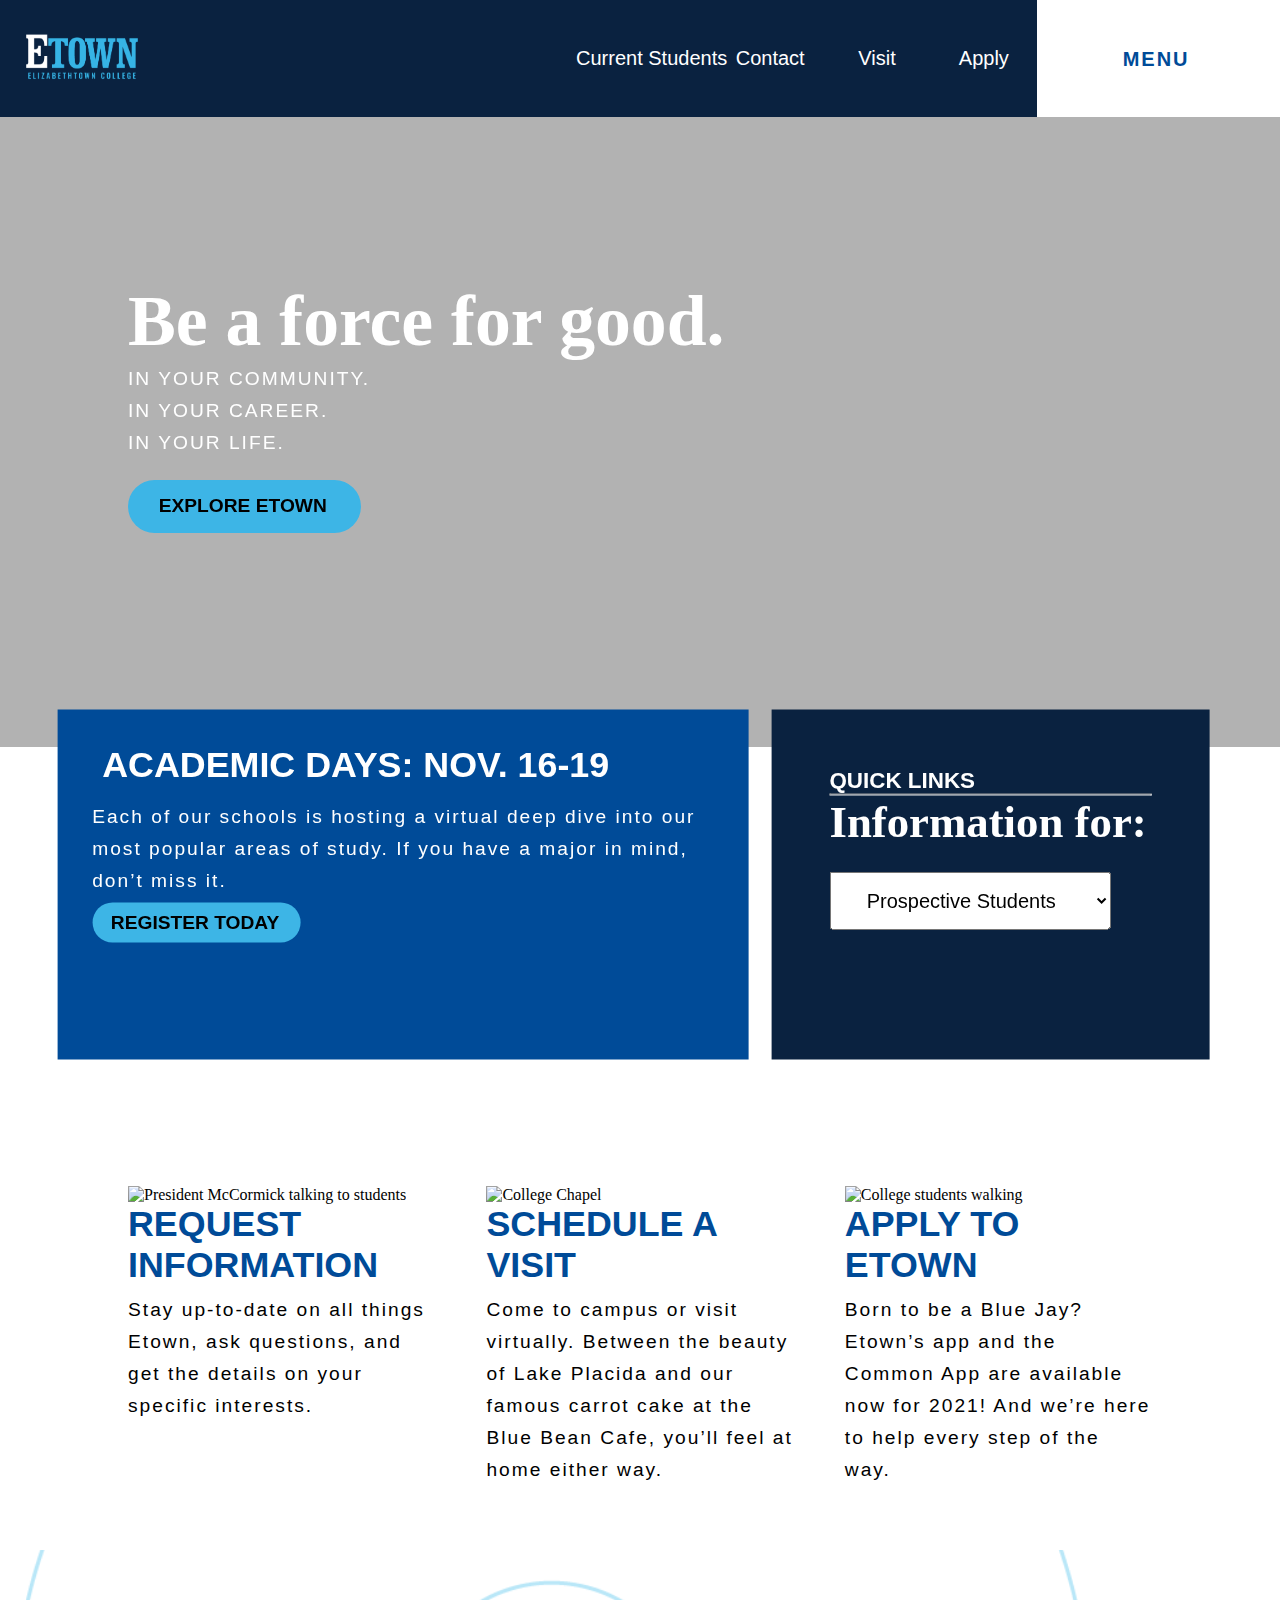
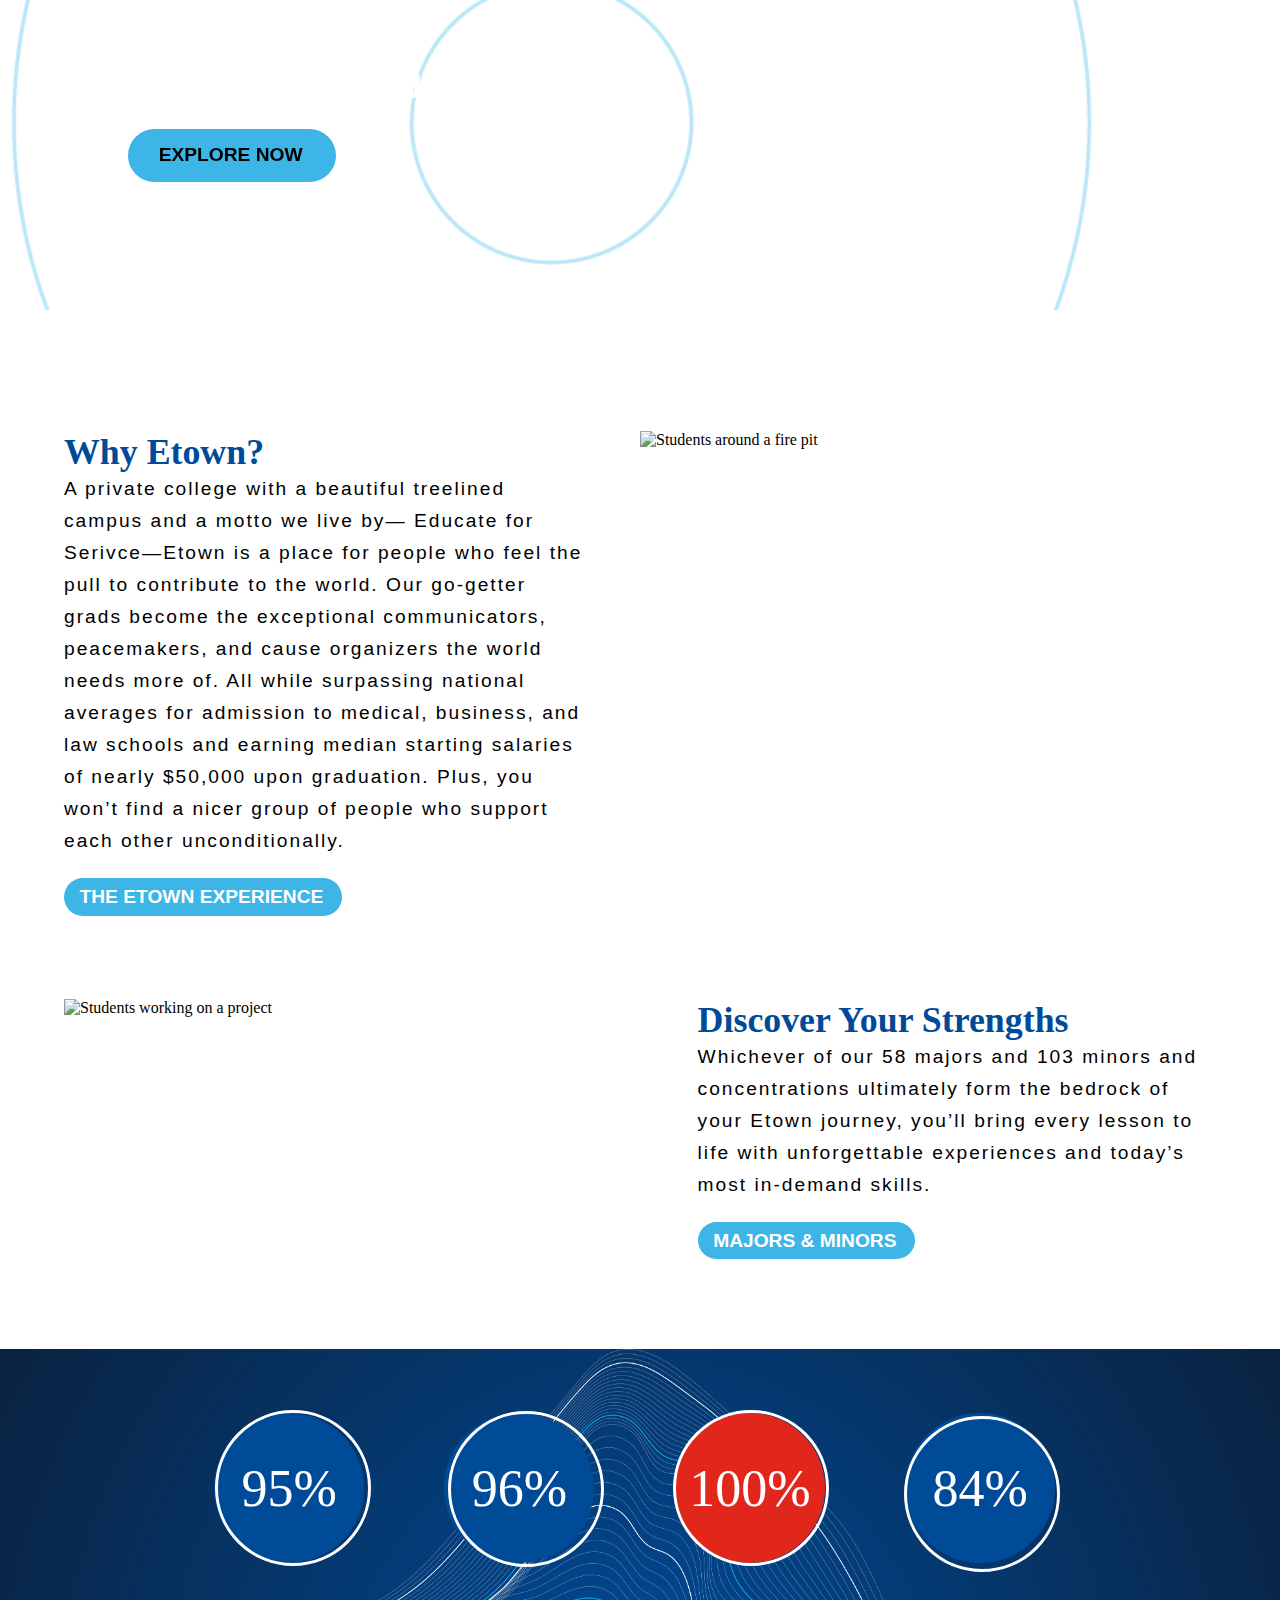
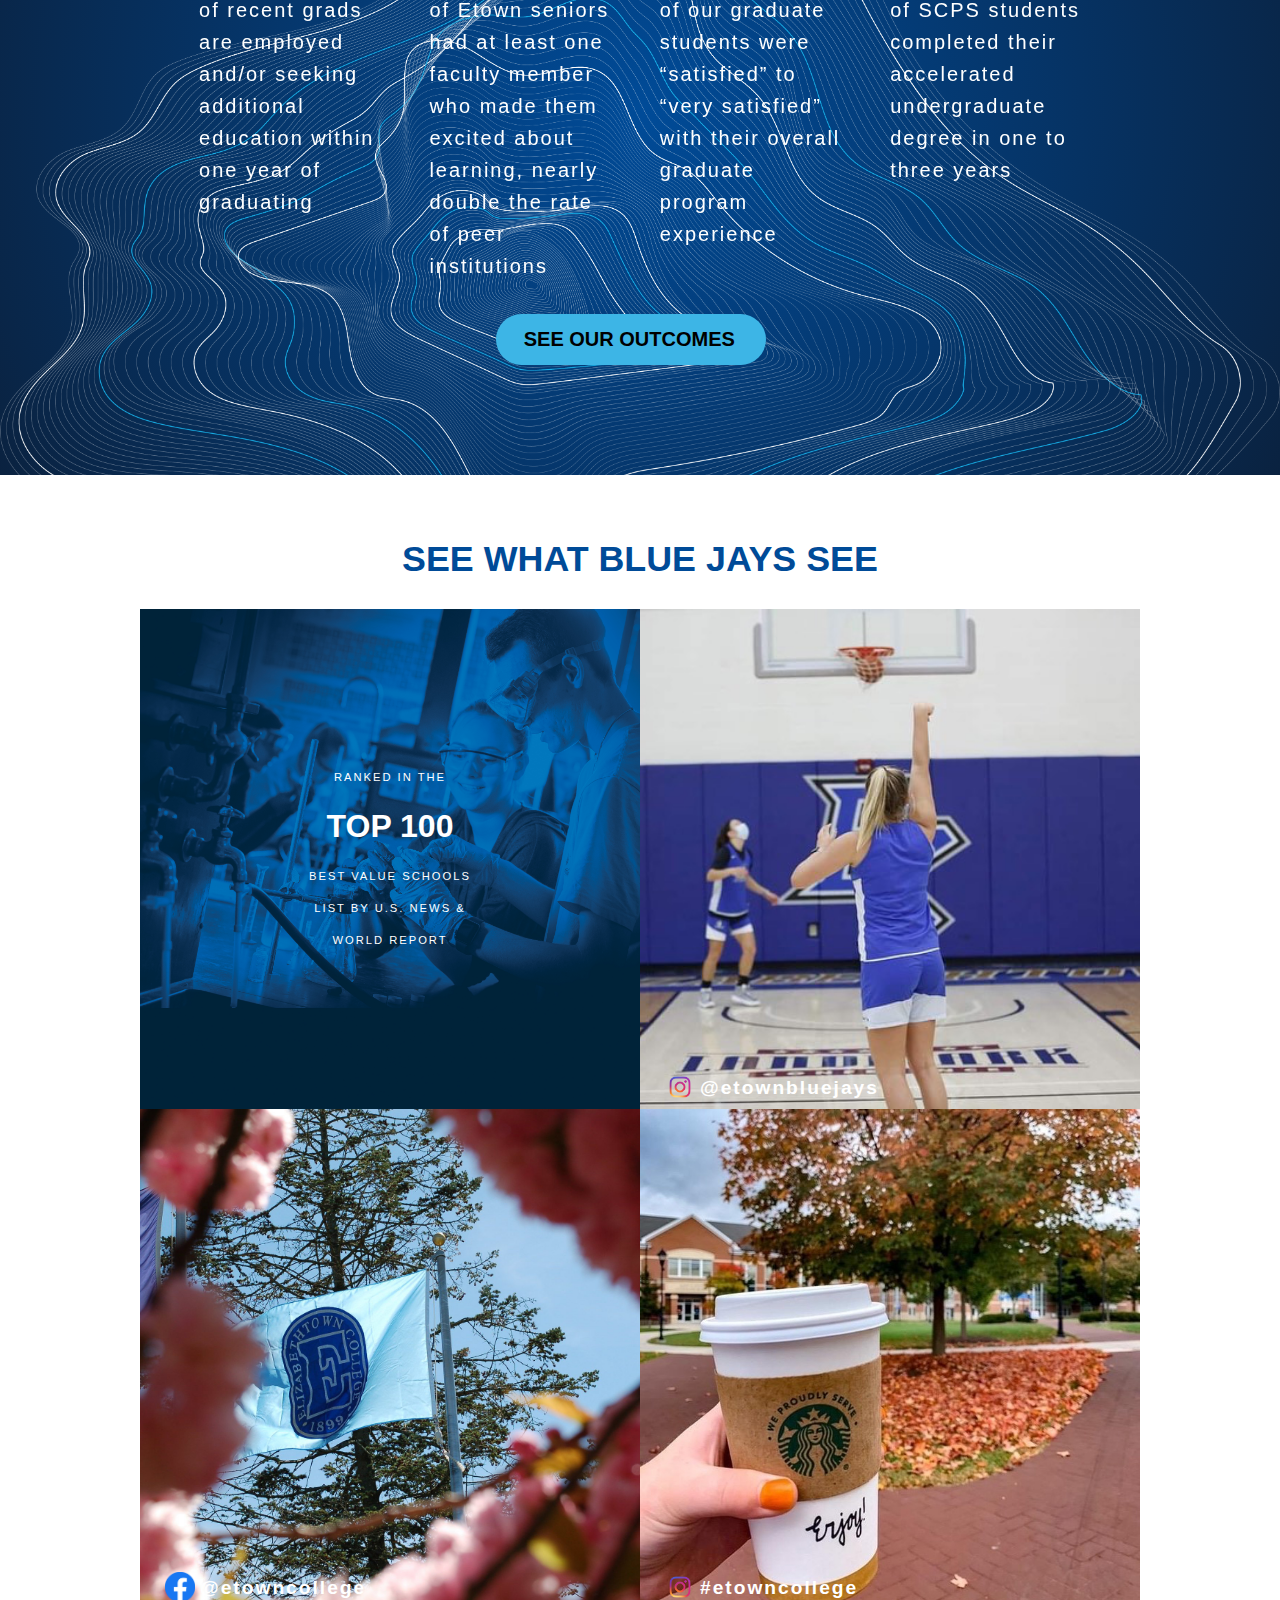
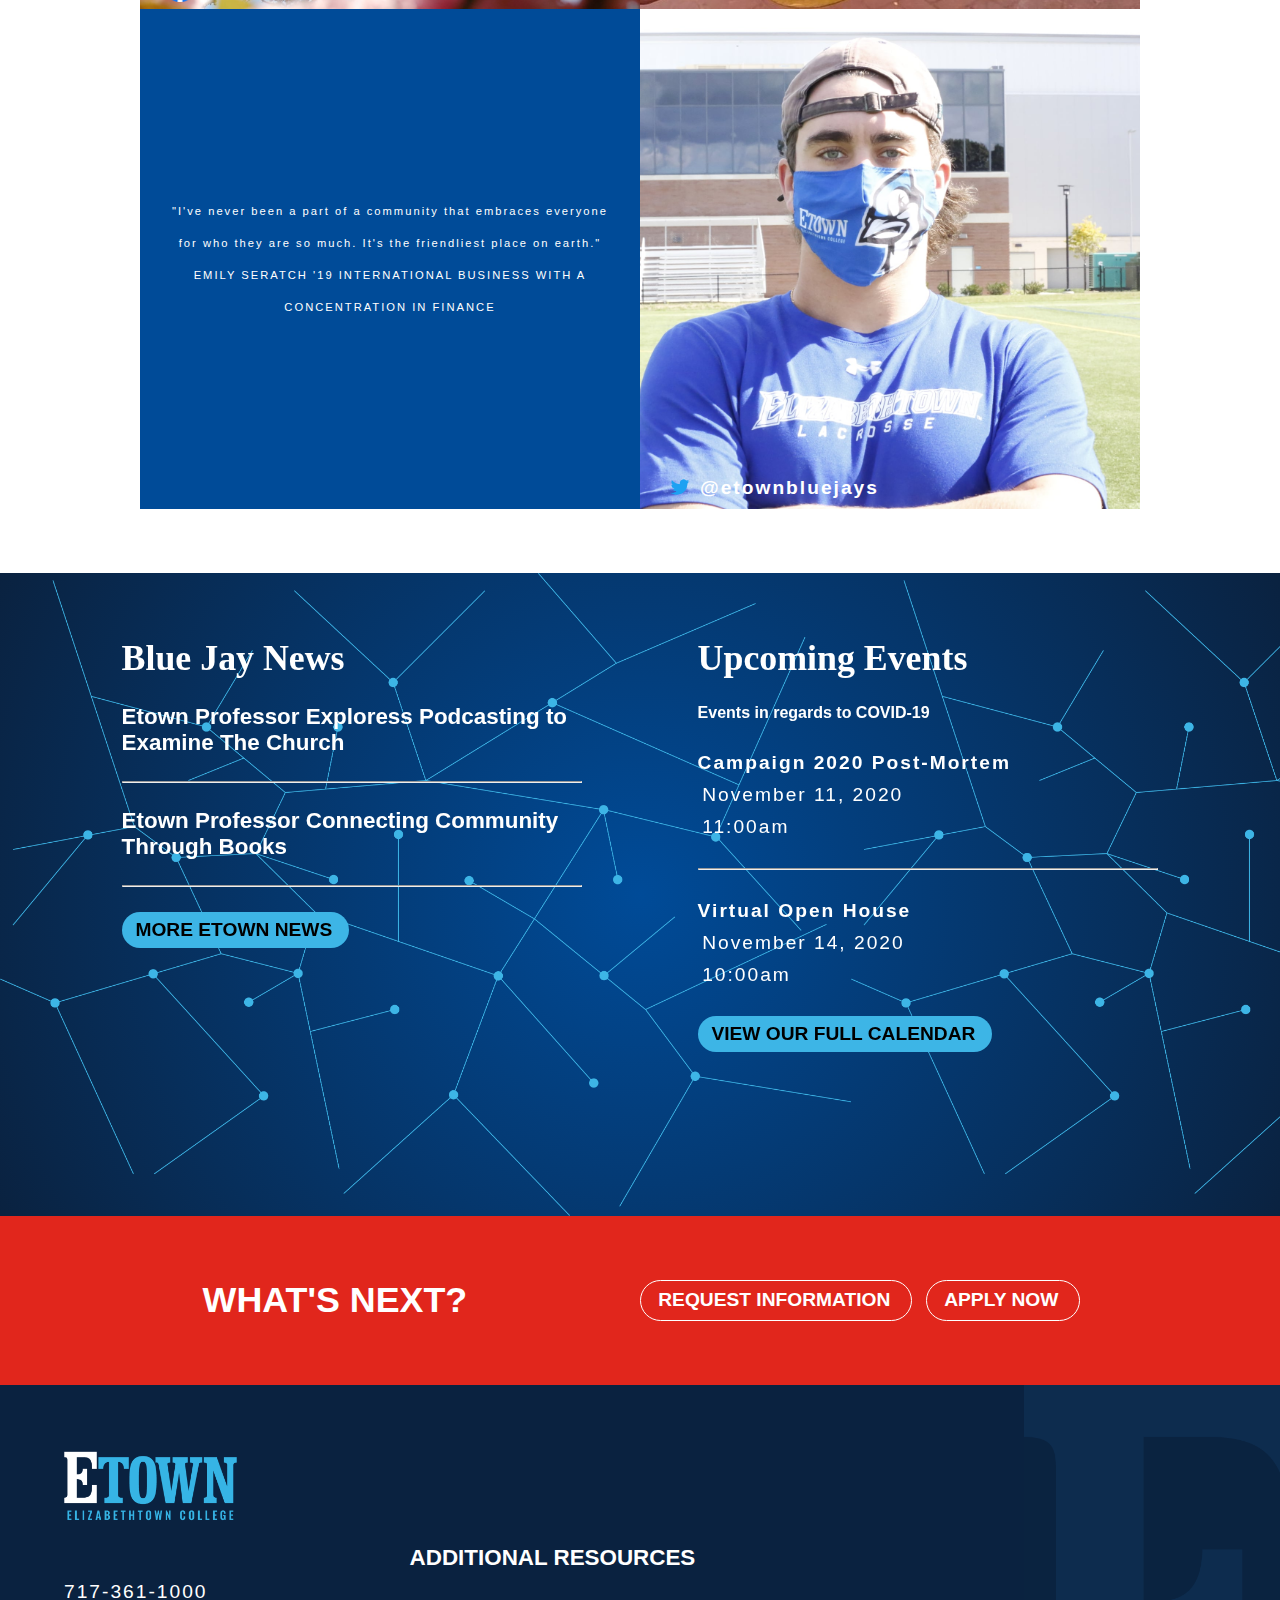
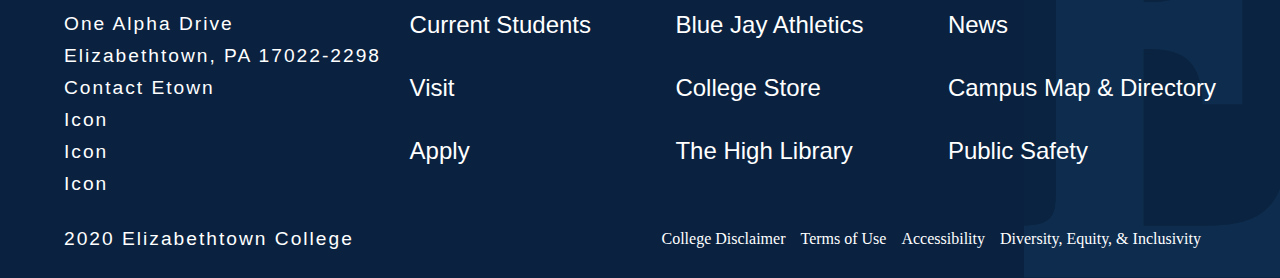
==== index.html @ 9d75d51a "Fully integrated Font-Awesome.Fixed social outcome" ====
<!DOCTYPE html>
<html lang="en">

<head>
  <meta charset="UTF-8">
  <meta name="viewport" content="width=device-width, initial-scale=1.0">
  <title>Document</title>
  <link rel="stylesheet" href="https://cdn.jsdelivr.net/npm/bulma@0.9.1/css/bulma.min.css">
  <link rel="stylesheet" href="https://use.typekit.net/uos4oem.css">
  <link rel="stylesheet" href="https://fonts.googleapis.com/icon?family=Material+Icons">
  <link rel="stylesheet" href="../Styles/styles.css">
  <script src="https://kit.fontawesome.com/054f84eb17.js" crossorigin="anonymous"></script>
</head>

<body>
  <!-- Accessibility Options -->
  <div class="accessibility-skips"><a href="#main-content">Skip To Content</a></div>
  <div class="accessibility-skips"><a href="#main-header">Skip To Navigation</a></div>
  <div class="accessibility-skips"><a href="#main-footer">Skip To Footer</a></div>

  <!-- Header Open -->
  <header id="main-header">
    <!-- Main navigation row -->
    <nav class="main-navigation">
      <!-- Logo -->
      <a href="#" class="main-navigation__home">
        <img src="../images/ETOWN_Footer_Logo.png" alt="Etown" class="logo">
      </a>
      <!-- Main Navigation Links -->
      <ul class="main-navigation__links">
        <li><a href="#">Current Students</a></li>
        <li><a href="#">Contact</a></li>
        <li><a href="#">Visit</a></li>
        <li><a href="#">Apply</a></li>
        <!-- Hamburger -->
        <div tabindex="0" class="hamburger">
          <p class="menu open">Menu<i class="fas fa-bars"></i></p>
          <p class="close-menu close">Close<i class="fas fa-times"></i></p>
        </div>
      </ul>
    </nav>
    <!-- Hidden Secondary Navigation -->
    <div class="secondary-navigation">
      <!-- Left Side Navigation [Information] -->
      <section class="secondary-navigation__information">
        <h5>Find Information for:</h5>
        <ul class="secondary-navigation__audiences">
          <li><a href="#">Prospective Students</a></li>
          <li><a href="#">Admitted Students</a></li>
          <li><a href="#">Transfer Students</a></li>
          <li><a href="#">Graduate Students</a></li>
          <li><a href="#">Adult Learners</a></li>
          <li><a href="#">International Students</a></li>
          <li><a href="#">Military Students</a></li>
          <li><a href="#">Parents</a></li>
          <li><a href="#">Faculty &amp; Staff</a></li>
          <li><a href="#">Alumni</a></li>
          <li><a href="#">Donors</a></li>
        </ul>
        <select name="find-information" id="find-information">
          <option value="https://www.google.com">Prospective Students</option>
          <option value="https://www.google.com">Admitted Students</option>
          <option value="https://www.google.com">Transfer Students</option>
          <option value="https://www.google.com">Graduate Students</option>
          <option value="https://www.google.com">Adult Learners</option>
          <option value="https://www.google.com">International Students</option>
          <option value="https://www.google.com">Military Students</option>
          <option value="https://www.google.com">Parents</option>
          <option value="https://www.google.com">Faculty &amp; Staff</option>
          <option value="https://www.google.com">Alumni</option>
          <option value="https://www.google.com">Donors</option>
        </select>
        <label for="site-search"></label>
        <input type="text" placeholder="Search" />
      </section>
      <!-- Right Side Navigation [Additional Links] -->
      <section class="secondary-navigation__links">
        <!-- Meet Etown -->
        <nav tabindex="0" class="secondary-navigation__sub-navs">
          <div class="sub-navs__header">
            <h6 class="sub-navs__title">Meet Etown<i class="fas fa-arrow-right"></i></h6>
            <div class="sub-navs__toggle"><i class="fas fa-plus"></i></div>
          </div>
          <div class="sub-navs__links">
            <ul>
              <li><a href="#">Educate for Service</a></li>
              <li><a href="#">History</a></li>
              <li><a href="#">Office of the President</a></li>
              <li><a href="#">Fast Facts</a></li>
              <li><a href="#">Traditions</a></li>
              <li><a href="#">Outcomes</a></li>
              <li><a href="#">Media Resources</a></li>
            </ul>
          </div>
        </nav>
        <!-- Admissions and Aid -->
        <nav tabindex="0" class="secondary-navigation__sub-navs">
          <div class="sub-navs__header">
            <h6 class="sub-navs__title">Admissions &amp; Aid<i class="fas fa-arrow-right"></i></h6>
            <div class="sub-navs__toggle"><i class="fas fa-plus"></i></div>
          </div>
          <div class="sub-navs__links">
            <ul>
              <li><a href="#">Apply to Etown</a></li>
              <li><a href="#">Visit Options</a></li>
              <li><a href="#">Request Information</a></li>
              <li><a href="#">Transfer to Etown</a></li>
              <li><a href="#">Important Dates &amp; Deadlines</a></li>
              <li><a href="#">Tuition &amp; Fees</a></li>
              <li><a href="#">Financial Aid &amp; Scholarships</a></li>
            </ul>
          </div>
        </nav>
        <!-- Academics -->
        <nav tabindex="0" class="secondary-navigation__sub-navs">
          <div class="sub-navs__header">
            <h6 class="sub-navs__title">Academics<i class="fas fa-arrow-right"></i></h6>
            <div class="sub-navs__toggle"><i class="fas fa-plus"></i></div>
          </div>
          <div class="sub-navs__links">
            <ul>
              <li><a href="#">Majors &amp; Minors</a></li>
              <li><a href="#">Beyond the Classroom</a></li>
              <li><a href="#">For Current Students</a></li>
              <li><a href="#">School of Continuing &amp; Professional Studies</a></li>
              <li><a href="#">Graduate Programs</a></li>
            </ul>
          </div>
        </nav>
        <!-- Life At Etown -->
        <nav tabindex="0" class="secondary-navigation__sub-navs">
          <div class="sub-navs__header">
            <h6 class="sub-navs__title">Life at Etown<i class="fas fa-arrow-right"></i>
            </h6>
            <div class="sub-navs__toggle"><i class="fas fa-plus"></i></div>
          </div>
          <div class="sub-navs__links">
            <ul>
              <li><a href="#">Athletics</a></li>
              <li><a href="#">First-year Jays</a></li>
              <li><a href="#">Campus Life</a></li>
              <li><a href="#">Dining</a></li>
              <li><a href="#">Residence Life</a></li>
              <li><a href="#">Wellness &amp; Safety</a></li>
              <li><a href="#">Diversity, Equity, &amp; Inclusivity</a></li>
              <li><a href="#">Sustainability</a></li>
            </ul>
          </div>
        </nav>
        <!-- Additional Resources -->
        <div class="secondary-navigation__resources">
          <h6>Additional Resources</h6>
          <ul>
            <li>
              <a href="#">News</a>
            </li>
            <li>
              <a href="#">Blue Jay Athletics</a>
            </li>
            <li>
              <a href="#">College Store</a>
            </li>
            <li>
              <a href="#">Campus Map &amp; Directory</a>
            </li>
            <li>
              <a href="#">The High Library</a>
            </li>
            <li>
              <a href="#">Bowers Center</a>
            </li>
          </ul>
        </div>
      </section>
    </div>
  </header>


  <main id="main-content">
    <!-- Main Video Hero -->
    <div class="hero-video__wrapper">
      <!-- Video -->
      <video poster="https://www.etown.edu/images/blue-jay-frame.jpg" playsinline="playsinline" preload="auto"
        autoplay="autoplay" loop="loop" muted="muted">
        <source src="https://www.etown.edu/videos/home/Elizabethtown%20Homepage%20Video_1_1.mp4" type="video/mp4">
      </video>
      <!-- Text Wrapper -->
      <div class="hero-video__text-wrapper">
        <!-- Text -->
        <div class="hero-video__text">
          <h1>Be a force for good.</h1>
          <p class="uppercase">in your community. <br />in your career. <br /> in your life.</p>
        </div>
        <!-- Button -->
        <div class="hero-video__buttons">
          <a href="#" class="light-blue__button">Explore Etown<i class="fas fa-arrow-right"></i></a>
        </div>
      </div>
    </div>

    <!-- quick links -->
    <div class="quick-links__wrapper">
      <!-- Offset Sections -->
      <div class="offset-items__wrapper">

        <!-- Upcoming Event -->
        <div class="offset-events__wrapper blue-background">
          <div class="offset-events__heading">
            <i class="far fa-calendar academic-days-calendar"></i>
            <h2 class="uppercase">academic days: nov. 16-19</h2>
          </div>
          <p>Each of our schools is hosting a
            virtual deep dive into our most
            popular areas of study. If you have
            a major in mind, don’t miss it.</p>
          <div class="offset-events__buttons">
            <a href="#" class="light-blue__button">Register Today<i class="fas fa-arrow-right"></i></a>
          </div>
        </div>
        <!-- Audience Input -->
        <div class="offset-audience__wrapper dark-background">
          <h6 class="uppercase">quick links</h6>
          <hr class="white-line" />
          <label for="audience">Information for:</label>
          <select name="audience" id="audience">
            <option value="prospective"> Prospective Students</option>
            <option value="transfer">Transfer Students</option>
            <option value="graduate">Graduate Students</option>
            <option value="adult">Adult Learners</option>
            <option value="international">International Students</option>
            <option value="military">Military Students</option>
          </select>
        </div>
      </div>

      <!-- Audience Items -->
      <div class="audience-items__wrapper">
        <!-- Prospectives -->
        <div class="audience-items__subset " data-audience="prospective">
          <!-- Item -->
          <div class="audience-items__item">
            <img src="./images/homepage-info.jpg" alt="President McCormick talking to students">
            <h4>
              <a href="#" class="callout">Request Information<i class="fas fa-arrow-right"></i></a>
            </h4>
            <p>Stay up-to-date on all things
              Etown, ask questions, and get
              the details on your specific
              interests.
            </p>
          </div>
          <!-- Item -->
          <div class="audience-items__item">
            <img src="./images/homepage-visit.jpg" alt="College Chapel">
            <h4>
              <a href="#" class="callout">Schedule A Visit<i class="fas fa-arrow-right"></i></a>
            </h4>
            <p>Come to campus or visit
              virtually. Between the beauty
              of Lake Placida and our
              famous carrot cake at the
              Blue Bean Cafe, you’ll feel at
              home either way.</p>
          </div>
          <!-- Item -->
          <div class="audience-items__item">
            <img src="./images/homepage-apply.jpg" alt="College students walking">
            <h4>
              <a href="#" class="callout">Apply To Etown<i class="fas fa-arrow-right"></i></a>
            </h4>
            <p>Born to be a Blue Jay? Etown’s
              app and the Common App are
              available now for 2021! And we’re
              here to help every step of the way.</p>
          </div>
        </div>
        <!-- Transfer -->
        <div class="audience-items__subset hidden" data-audience="transfer">
          <!-- Item -->
          <div class="audience-items__item">
            <img src="https://www.etown.edu/images/fall_2020/Fall_Virtual.jpg" alt="image">
            <h4>
              <a href="#" class="callout">Transfer<i class="fas fa-arrow-right"></i></a>
            </h4>
            <p>Stay up-to-date on all things
              Etown, ask questions, and get
              the details on your specific
              interests.
            </p>
          </div>
          <!-- Item -->
          <div class="audience-items__item">
            <img src="https://www.etown.edu/images/fall_2020/Fall_Virtual.jpg" alt="image">
            <h4>
              <a href="#" class="callout">Schedule A Visit<i class="fas fa-arrow-right"></i></a>
            </h4>
            <p>Come to campus or visit
              virtually. Between the beauty
              of Lake Placida and our
              famous carrot cake at the
              Blue Bean Cafe, you’ll feel at
              home either way.</p>
          </div>
          <!-- Item -->
          <div class="audience-items__item">
            <img src="https://www.etown.edu/images/fall_2020/Fall_Virtual.jpg" alt="image">
            <h4>
              <a href="#" class="callout">Apply To Etown<i class="fas fa-arrow-right"></i></a>
            </h4>
            <p>Born to be a Blue Jay? Etown’s
              app and the Common App are
              available now for 2021! And we’re
              here to help every step of the way.</p>
          </div>
        </div>
        <!-- Graduate -->
        <div class="audience-items__subset hidden" data-audience="graduate">
          <!-- Item -->
          <div class="audience-items__item">
            <img src="https://www.etown.edu/images/fall_2020/Fall_Virtual.jpg" alt="image">
            <h4>
              <a href="#" class="callout">Graduate<i class="fas fa-arrow-right"></i></a>
            </h4>
            <p>Stay up-to-date on all things
              Etown, ask questions, and get
              the details on your specific
              interests.
            </p>
          </div>
          <!-- Item -->
          <div class="audience-items__item">
            <img src="https://www.etown.edu/images/fall_2020/Fall_Virtual.jpg" alt="image">
            <h4>
              <a href="#" class="callout">Schedule A Visit<i class="fas fa-arrow-right"></i></a>
            </h4>
            <p>Come to campus or visit
              virtually. Between the beauty
              of Lake Placida and our
              famous carrot cake at the
              Blue Bean Cafe, you’ll feel at
              home either way.</p>
          </div>
          <!-- Item -->
          <div class="audience-items__item">
            <img src="https://www.etown.edu/images/fall_2020/Fall_Virtual.jpg" alt="image">
            <h4>
              <a href="#" class="callout">Apply To Etown<i class="fas fa-arrow-right"></i></a>
            </h4>
            <p>Born to be a Blue Jay? Etown’s
              app and the Common App are
              available now for 2021! And we’re
              here to help every step of the way.</p>
          </div>
        </div>
        <!-- Adult -->
        <div class="audience-items__subset hidden" data-audience="adult">
          <!-- Item -->
          <div class="audience-items__item">
            <img src="https://www.etown.edu/images/fall_2020/Fall_Virtual.jpg" alt="image">
            <h4>
              <a href="#" class="callout">Adult<i class="fas fa-arrow-right"></i></a>
            </h4>
            <p>Stay up-to-date on all things
              Etown, ask questions, and get
              the details on your specific
              interests.
            </p>
          </div>
          <!-- Item -->
          <div class="audience-items__item">
            <img src="https://www.etown.edu/images/fall_2020/Fall_Virtual.jpg" alt="image">
            <h4>
              <a href="#" class="callout">Schedule A Visit<i class="fas fa-arrow-right"></i></a>
            </h4>
            <p>Come to campus or visit
              virtually. Between the beauty
              of Lake Placida and our
              famous carrot cake at the
              Blue Bean Cafe, you’ll feel at
              home either way.</p>
          </div>
          <!-- Item -->
          <div class="audience-items__item">
            <img src="https://www.etown.edu/images/fall_2020/Fall_Virtual.jpg" alt="image">
            <h4>
              <a href="#" class="callout">Apply To Etown<i class="fas fa-arrow-right"></i></a>
            </h4>
            <p>Born to be a Blue Jay? Etown’s
              app and the Common App are
              available now for 2021! And we’re
              here to help every step of the way.</p>
          </div>
        </div>
        <!-- International -->
        <div class="audience-items__subset hidden" data-audience="international">
          <!-- Item -->
          <div class="audience-items__item">
            <img src="https://www.etown.edu/images/fall_2020/Fall_Virtual.jpg" alt="image">
            <h4>
              <a href="#" class="callout">International<i class="fas fa-arrow-right"></i></a>
            </h4>
            <p>Stay up-to-date on all things
              Etown, ask questions, and get
              the details on your specific
              interests.
            </p>
          </div>
          <!-- Item -->
          <div class="audience-items__item">
            <img src="https://www.etown.edu/images/fall_2020/Fall_Virtual.jpg" alt="image">
            <h4>
              <a href="#" class="callout">Schedule A Visit<i class="fas fa-arrow-right"></i></a>
            </h4>
            <p>Come to campus or visit
              virtually. Between the beauty
              of Lake Placida and our
              famous carrot cake at the
              Blue Bean Cafe, you’ll feel at
              home either way.</p>
          </div>
          <!-- Item -->
          <div class="audience-items__item">
            <img src="https://www.etown.edu/images/fall_2020/Fall_Virtual.jpg" alt="image">
            <h4>
              <a href="#" class="callout">Apply To Etown<i class="fas fa-arrow-right"></i></a>
            </h4>
            <p>Born to be a Blue Jay? Etown’s
              app and the Common App are
              available now for 2021! And we’re
              here to help every step of the way.</p>
          </div>
        </div>
        <!-- Military -->
        <div class="audience-items__subset hidden" data-audience="military">
          <!-- Item -->
          <div class="audience-items__item">
            <img src="https://www.etown.edu/images/fall_2020/Fall_Virtual.jpg" alt="image">
            <h4>
              <a href="#" class="callout">Military<i class="fas fa-arrow-right"></i></a>
            </h4>
            <p>Stay up-to-date on all things
              Etown, ask questions, and get
              the details on your specific
              interests.
            </p>
          </div>
          <!-- Item -->
          <div class="audience-items__item">
            <img src="https://www.etown.edu/images/fall_2020/Fall_Virtual.jpg" alt="image">
            <h4>
              <a href="#" class="callout">Schedule A Visit<i class="fas fa-arrow-right"></i></a>
            </h4>
            <p>Come to campus or visit
              virtually. Between the beauty
              of Lake Placida and our
              famous carrot cake at the
              Blue Bean Cafe, you’ll feel at
              home either way.</p>
          </div>
          <!-- Item -->
          <div class="audience-items__item">
            <img src="https://www.etown.edu/images/fall_2020/Fall_Virtual.jpg" alt="image">
            <h4>
              <a href="#" class="callout">Apply To Etown<i class="fas fa-arrow-right"></i></a>
            </h4>
            <p>Born to be a Blue Jay? Etown’s
              app and the Common App are
              available now for 2021! And we’re
              here to help every step of the way.</p>
          </div>
        </div>

      </div>
    </div>

    <!-- Tour Video -->
    <div class="tour-video__wrapper">
      <video poster="https://www.etown.edu/images/blue-jay-frame.jpg" playsinline="playsinline" preload="auto"
        autoplay="autoplay" loop="loop" muted="muted">
        <source src="../Homepage Prototypes/Videos/20EBTC0132_Website_DroneVideo_CES_20201122.mp4" type="video/mp4">
      </video>
      <div class="tour-video__text-wrapper">
        <h2 class="uppercase">Take the virtual tour</h2>
        <!-- Button -->
        <div class="tour-video__buttons">
          <a href="#" class="light-blue__button">Explore Now<i class="fas fa-arrow-right"></i></a>
        </div>
      </div>
    </div>

    <!-- Why Etown -->
    <div class="why-etown__wrapper white-background">
      <!-- Item -->
      <div class="audience-items__item reverse">
        <img src="./images/homepage-whyetown.jpg" alt="Students around a fire pit">
        <div class="audience-items__text">
          <h3 class="blue-text">Why Etown?</h3>
          <p>A private college with a beautiful treelined campus and a motto we live by—
            Educate for Serivce—Etown is a place
            for people who feel the pull to
            contribute to the world. Our go-getter
            grads become the exceptional
            communicators, peacemakers, and
            cause organizers the world needs more
            of. All while surpassing national
            averages for admission to medical,
            business, and law schools and earning
            median starting salaries of nearly
            $50,000 upon graduation. Plus, you
            won’t find a nicer group of people who
            support each other unconditionally.
          </p>
          <div class="why-etown__buttons">
            <a href="#" class="light-blue__button white-text">The etown experience<i class="fas fa-arrow-right"></i></a>
          </div>
        </div>
      </div>
      <!-- Item -->
      <div class="audience-items__item">
        <img src="./images/homepage-programs.jpg" alt="Students working on a project">
        <div class="audience-items__text">
          <h3 class="blue-text">Discover Your Strengths
          </h3>
          <p>Whichever of our 58 majors and 103
            minors and concentrations ultimately
            form the bedrock of your Etown
            journey, you’ll bring every lesson to life
            with unforgettable experiences and
            today’s most in-demand skills.
          </p>
          <div class="why-etown__buttons">
            <a href="#" class="light-blue__button white-text">Majors &amp; Minors<i class="fas fa-arrow-right"></i></a>
          </div>
        </div>
      </div>
    </div>
    </div>

    <!-- Outcomes -->
    <div class="outcomes__wrapper gradient-background">
      <div class="outcomes-items__wrapper">
        <div class="outcomes__item">
          <div class="outcomes__circle blue-circle circle-one">
            95%
          </div>
          <div class="outcomes__text">
            <p>
              of recent grads are
              employed and/or
              seeking additional
              education within one
              year of graduating </p>
          </div>
        </div>
        <div class="outcomes__item hidden">
          <div class="outcomes__circle blue-circle circle-two">
            96%
          </div>
          <div class="outcomes__text">
            <p>
              of Etown seniors had
              at least one faculty
              member who made
              them excited about
              learning, nearly
              double the rate of
              peer institutions
            </p>
          </div>
        </div>
        <div class="outcomes__item hidden">
          <div class="outcomes__circle red-circle circle-three">
            100%
          </div>
          <div class="outcomes__text">
            <p>
              of our graduate
              students were
              “satisfied” to “very
              satisfied” with their
              overall graduate
              program experience </p>
          </div>
        </div>
        <div class="outcomes__item hidden">
          <div class="outcomes__circle blue-circle circle-four">
            84%
          </div>
          <div class="outcomes__text">
            <p>
              of SCPS students
              completed their
              accelerated
              undergraduate
              degree in one to
              three years
            </p>
          </div>
        </div>
      </div>
      <div class="outcomes__buttons">
        <a href="#" class="light-blue__button">See Our Outcomes<i class="fas fa-arrow-right"></i></a>
      </div>
      <div class="prev-arrow"><i class="fas fa-arrow-left"></i></div>
      <div class="next-arrow"><i class="fas fa-arrow-right"></i></div>
    </div>

    <!-- What BlueJays See -->
    <div class="social-block__container white-background">
      <h2 class="uppercase blue-text">See what blue jays see</h2>
      <div class="social-block__wrapper">
        <!-- Callout -->
        <div class="social-block callout">
          <img src="./images/homepage-socialfeed-stat.jpg" alt="students working on chemistry" />
          <div class="social-block__content">
            <p class="uppercase">Ranked in the</p>
            <h4 class="uppercase">Top 100</h4>
            <p class="uppercase">best value schools</p>
            <p class="uppercase">List by u.s. news &amp;</p>
            <p class="uppercase">world report</p>
          </div>
        </div>
        <!-- Callout -->
        <div class="social-block social hidden">
          <img src="./images/homepage-socialfeed-instagram-jays.jpg" alt="student playing basketball" />
          <div class="social-callout">
            <img src="./images/homepage-socialfeed-instagramicon.png" alt="Instagram Logo">
            <p>@etownbluejays</p>
          </div>
        </div>
        <!-- Callout -->
        <div class="social-block social hidden">
          <img src="./images/homepage-socialfeed-fb-college.jpg" alt="Etown flag">
          <div class="social-callout"><img src="./images/homepage-socialfeed-facebookicon.png" alt="Facebook Logo">
            <p>@etowncollege</p>
          </div>
        </div>
        <!-- Callout -->
        <div class="social-block social hidden">
          <img src="./images/homepage-socialfeed-instagram-college.jpg" alt="student with starbucks" />
          <div class="social-callout">
            <img src="./images/homepage-socialfeed-instagramicon.png" alt="Instagram Logo">
            <p>#etowncollege</p>
          </div>
        </div>
        <!-- Callout -->
        <div class="social-block social blue-background hidden">
          <div class="social-block__content">
            <p>"I've never been a part of a community that embraces everyone for who they are so much. It's the
              friendliest place on earth."</p>
            <p class="uppercase">emily seratch '19 international business with a concentration in finance</p>
          </div>
        </div>
        <!-- Callout -->
        <div class="social-block social hidden">
          <img src="./images/homepage-socialfeed-twitter-jays.jpeg" alt="Student with a mask" />
          <div class="social-callout"><img src="./images/homepage-socialfeed-twittericon.png" alt="Twitter Icon">
            <p>@etownbluejays</p>
          </div>
        </div>
      </div>
      <div class="social-prev-arrow"><i class="fas fa-arrow-left"></i></div>
      <div class="social-next-arrow"><i class="fas fa-arrow-right"></i></div>
    </div>
    <!-- News -->
    <div class="news__wrapper gradient-background lines-background">
      <div class="news__section">
        <h3>Blue Jay News</h3>
        <h6>Etown Professor Exploress Podcasting to Examine The Church</h6>
        <hr />
        <h6>Etown Professor Connecting Community Through Books</h6>
        <hr />
        <div class="news__buttons">
          <a href="#" class="light-blue__button black-text">More Etown News<i class="fas fa-arrow-right"></i></a>
        </div>
      </div>
      <div class="news__section">
        <h3>Upcoming Events</h3>
        <div class="event">
          <a href="#" class="white-text">Events in regards to COVID-19</a>
        </div>
        <div class="event">
          <strong>Campaign 2020 Post-Mortem</strong>
          <div><i class="far fa-calendar"></i>
            <p>November 11, 2020</p>
          </div>
          <div><i class="far fa-clock"></i>
            <p>11:00am</p>
          </div>
        </div>
        <hr />
        <div class="event">
          <strong>Virtual Open House</strong>
          <div><i class="far fa-calendar"></i>
            <p>November 14, 2020</p>
          </div>
          <div><i class="far fa-clock"></i>
            <p>10:00am</p>
          </div>
        </div>
        <div class="news__buttons">
          <a href="#" class="light-blue__button black-text">View Our Full Calendar<i class="fas fa-arrow-right"></i></a>
        </div>
      </div>
    </div>
    <!-- CTA -->
    <div class="whats-next__wrapper red-background">
      <h2 class="white-text uppercase"><i class="fas fa-info-circle"
          style="    font-size: 30px; margin: 0 5px 0 0;"></i>What's Next?</h2>
      <div class="standard__buttons">
        <a href="#" class="red__button">Request Information<i class="fas fa-arrow-right"></i></a>
        <a href="#" class="red__button">Apply now<i class="fas fa-arrow-right"></i></a>
      </div>
    </div>



  </main>

  <footer id="main-footer">
    <div class="logo-contact">
      <img src="../images/ETOWN_Footer_Logo.png" alt="Etown Wordmark">
      <div class="connect">
        <div class="contact">
          <p>717-361-1000</p>
          <p>One Alpha Drive</p>
          <p>Elizabethtown, PA 17022-2298</p>
        </div>
        <div class="social">
          <p>Contact Etown</p>
          <div class="icons">
            <p>Icon</p>
            <p>Icon</p>
            <p>Icon</p>
          </div>
        </div>
      </div>
    </div>
    <div class="resources">
      <h6>Additional Resources</h6>
      <div class="resource-links">
        <ul>
          <li><a href="#">Current Students</a></li>
          <li><a href="#">Visit</a></li>
          <li><a href="#">Apply</a></li>
        </ul>
        <ul>
          <li><a href="#">Blue Jay Athletics</a></li>
          <li><a href="#">College Store</a></li>
          <li><a href="#">The High Library</a></li>
        </ul>
        <ul>
          <li><a href="#">News</a></li>
          <li><a href="#">Campus Map &amp; Directory</a></li>
          <li><a href="#">Public Safety</a></li>
        </ul>
      </div>
    </div>
    <div class="disclaimer">
      <p>2020 Elizabethtown College</p>
      <ul>
        <li>College Disclaimer</li>
        <li>Terms of Use</li>
        <li>Accessibility</li>
        <li>Diversity, Equity, &amp; Inclusivity</li>
      </ul>
    </div>
  </footer>

  <script src="https://kit.fontawesome.com/054f84eb17.js" crossorigin="anonymous"></script>
  <script src="/Scripts/scripts.js"></script>
</body>

</html>
---- Styles/styles.css ----
* {
  padding: 0;
  margin: 0;
  box-sizing: border-box;
}

body.no-scroll {
  height: 100vh;
  overflow: hidden;
}

img {
  object-fit: contain;
}

p,
i,
strong,
b,
input {
  font-family: tablet-gothic, sans-serif;
  font-size: 1rem;
  letter-spacing: 2px;
  line-height: 24px;
  font-weight: 200;
}

h1,
h3,
h5 {
  font-family: clarendon-text-pro, serif;
}

h2,
h4,
h6 {
  font-family: tablet-gothic, sans-serif;
}

h1 {
  font-size: 2.8rem;
}

h2 {
  font-size: 1.68rem;
}

h3 {
  font-size: 1.68rem;
}

h4 {
  font-size: 1.4rem;
}

h5 {
  font-size: 1.4rem;
}

h6 {
  font-size: 1.12rem;
}

a {
  font-family: tablet-gothic, sans-serif;
  font-size: 1rem;
  font-weight: bold;
}

.uppercase {
  text-transform: uppercase;
}

.textCenter {
  text-align: center;
}

.italic {
  text-emphasis: oblique;
}

.white-text {
  color: #FFFFFF !important;
}

.blue-text {
  color: #004B98;
}

.darkBlue-text {
  color: #0A2240;
}

.red-text {
  color: #E1261C;
}

.black-text {
  color: #000000;
}

.fas {
  display: inline-flex !important;
  justify-content: center;
  align-items: center;
  margin: 0 0 0 3px;
  height: 100%;
}

@media screen and (min-width: 768px) {
  p,
i,
strong,
b {
    font-size: 1.6rem;
    line-height: 46px;
  }

  h1 {
    font-size: 4.48rem;
  }

  h2 {
    font-size: 3.36rem;
  }

  h3 {
    font-size: 3.36rem;
  }

  h4 {
    font-size: 3.08rem;
  }

  h5 {
    font-size: 1.96rem;
  }

  h6 {
    font-size: 1.96rem;
  }
}
@media screen and (min-width: 1200px) {
  p,
i,
strong,
b {
    font-size: 1.2rem;
    line-height: 32px;
  }

  h1 {
    font-size: 4.48rem;
  }

  h2 {
    font-size: 2.24rem;
  }

  h3 {
    font-size: 2.24rem;
  }

  h4 {
    font-size: 1.4rem;
  }

  h5 {
    font-size: 1.4rem;
  }

  h6 {
    font-size: 1.4rem;
  }
}
div[class*=buttons] {
  margin: 5% 0;
}

a[class*=light-blue] {
  background-color: #3DB5E6;
  color: #000000;
}

a[class*=red] {
  background-color: #E1261C;
  color: #FFFFFF;
  border: 1px solid #FFFFFF;
}

a[class*=button] {
  font-size: 0.95rem;
  text-decoration: none;
  text-transform: uppercase;
  padding: 4% 8%;
  border-radius: 50px;
  margin: 0 2% 5% 0;
  display: inline-flex;
  align-items: center;
}

.callout {
  text-decoration: none;
  color: #004B98;
  text-transform: uppercase;
  font-size: 1.25rem;
  display: flex;
  align-items: center;
}

@media screen and (min-width: 768px) {
  a[class*=button] {
    padding: 3% 6%;
    font-size: 1.4rem;
  }

  .callout {
    font-size: 2.24rem;
  }
}
@media screen and (min-width: 1200px) {
  a[class*=button] {
    padding: 1.5% 3%;
    font-size: 1.2rem;
  }
}
.material-icons.right-arrow {
  font-weight: bold;
  margin: 0 0 0 5px;
}

div[class*=circle] {
  width: 150px;
  height: 150px;
  border-radius: 100%;
  display: flex;
  justify-content: center;
  align-items: center;
  font-size: 3.25rem;
  font-size: bold;
  position: relative;
  margin: 0 0 10% 0;
}
div[class*=circle]::before {
  content: "";
  position: absolute;
  width: 100%;
  height: 100%;
  border-radius: 100%;
  border: 3px solid #FFFFFF;
  z-index: 1;
}

.blue-circle {
  background: #004B98;
  color: #FFFFFF;
}

.red-circle {
  background: #E1261C;
  color: #FFFFFF;
}

[class*=-background] {
  padding: 15% 10%;
}

.blue-background {
  background: #004B98;
  color: #FFFFFF;
}

.dark-background {
  background: #0A2240;
  color: #FFFFFF;
}

.white-background {
  background: #FFFFFF;
  color: #000000;
}

.red-background {
  background: #E1261C;
  color: #FFFFFF;
}

.gradient-background {
  background: #004b98;
  background: radial-gradient(circle, #004b98 0%, #0a2240 100%);
}

@media screen and (min-width: 768px) {
  div[class*=-background] {
    padding: 5% 5%;
  }
}
.lines-background {
  position: relative;
}
.lines-background::before {
  content: "";
  position: absolute;
  top: 0;
  left: 0;
  width: 100%;
  height: 100%;
  background-image: url("../images/homepage-news-lineart.png");
  background-size: contain;
}

.hero-video__wrapper {
  width: 100vw;
  height: 50vh;
  position: relative;
  display: flex;
  justify-content: center;
  align-items: center;
}
.hero-video__wrapper video {
  width: 100%;
  height: 100%;
  object-fit: cover;
  position: relative;
  z-index: 0;
}
.hero-video__wrapper::before {
  content: "";
  width: 100%;
  height: 100%;
  top: 0;
  left: 0;
  position: absolute;
  z-index: 1;
  background: #000000;
  opacity: 0.3;
}
.hero-video__wrapper .hero-video__text-wrapper {
  position: absolute;
  width: 80%;
  color: #FFFFFF;
  z-index: 2;
}
.hero-video__wrapper .hero-video__text-wrapper h6 {
  margin: 4% 0 0 0;
}
.hero-video__wrapper .hero-video__text-wrapper .hero-video__buttons {
  margin: 10% 0 0 0;
}

@media screen and (min-width: 768px) {
  .hero-video__wrapper {
    height: 40vh;
  }
}
@media screen and (min-width: 1200px) {
  .hero-video__wrapper {
    height: 70vh;
  }
  .hero-video__wrapper .hero-video__text-wrapper .hero-video__buttons {
    margin: 2% 0 0 0;
  }
}
.quick-links__wrapper .offset-items__wrapper .offset-events__wrapper .offset-events__heading {
  display: flex;
  margin: 0 0 15px 0;
}
.quick-links__wrapper .offset-items__wrapper .offset-events__wrapper .offset-events__heading .academic-days-calendar {
  font-size: 30px;
  align-items: center;
  display: flex;
  margin: 0 10px 0 0;
}
.quick-links__wrapper .offset-items__wrapper .offset-events__wrapper .offset-events__heading span {
  margin: 3px 5px 0 0;
  width: 15%;
  font-size: 2rem;
}
.quick-links__wrapper .offset-items__wrapper .offset-events__wrapper .offset-events__heading h4 {
  width: 90%;
}
.quick-links__wrapper .offset-items__wrapper .offset-events__wrapper .offset-events__buttons {
  margin: 10% 0 0 0;
}
.quick-links__wrapper .offset-items__wrapper .offset-audience__wrapper h5 {
  margin: 0 0 5px 0;
}
.quick-links__wrapper .offset-items__wrapper .offset-audience__wrapper label {
  display: block;
  margin: 40px 0 15px 0;
  font-size: 2.25rem;
  font-weight: bold;
}
.quick-links__wrapper .offset-items__wrapper .offset-audience__wrapper select {
  width: 100%;
  padding: 4%;
  font-size: 1.25rem;
  font-family: tablet-gothic, sans-serif;
  color: #000000;
}
.quick-links__wrapper .audience-items__wrapper {
  width: 80%;
  margin: 5% auto;
}
.quick-links__wrapper .audience-items__wrapper .audience-items__subset {
  width: 100%;
}
.quick-links__wrapper .audience-items__wrapper .audience-items__subset.hidden {
  display: none;
}
.quick-links__wrapper .audience-items__wrapper .audience-items__subset .audience-items__item {
  width: 100%;
  margin: 10% 0;
}
.quick-links__wrapper .audience-items__wrapper .audience-items__subset .audience-items__item img {
  width: 100%;
}
.quick-links__wrapper .audience-items__wrapper .audience-items__subset .audience-items__item h4 {
  margin: 0 0 2.5% 0;
}
.quick-links__wrapper .audience-items__wrapper .audience-items__subset .audience-items__item h4 a span {
  transform: translate(0%, 18%);
}

@media screen and (min-width: 768px) {
  .quick-links__wrapper .offset-items__wrapper {
    width: 90%;
    transform: translate(5%, -5%);
    z-index: 5;
    position: relative;
  }
  .quick-links__wrapper .offset-items__wrapper .offset-events__wrapper {
    margin: 0 0 25px 0;
  }
  .quick-links__wrapper .offset-items__wrapper .offset-audience__wrapper {
    margin: 25px 0 0 0;
  }
  .quick-links__wrapper .offset-items__wrapper .offset-audience__wrapper label {
    display: inline;
    width: auto;
    font-size: 3.36rem;
    margin: 10px 0 0 0;
  }
  .quick-links__wrapper .offset-items__wrapper .offset-audience__wrapper select {
    display: inline;
    width: auto;
    padding: 2% 5%;
    margin: 50px 0 0 25px;
  }
}
@media screen and (min-width: 1200px) {
  .quick-links__wrapper .offset-items__wrapper {
    display: flex;
    justify-content: space-between;
    align-items: flex-start;
    transform: translate(5%, -10%);
  }
  .quick-links__wrapper .offset-items__wrapper .offset-events__wrapper {
    width: 60%;
    padding: 3%;
    height: 350px;
  }
  .quick-links__wrapper .offset-items__wrapper .offset-events__wrapper .offset-events__heading span {
    width: 10%;
    font-size: 3rem;
    margin: 0;
  }
  .quick-links__wrapper .offset-items__wrapper .offset-events__wrapper .offset-events__buttons {
    margin: 1% 0 0 0;
  }
  .quick-links__wrapper .offset-items__wrapper .offset-audience__wrapper {
    width: 38%;
    padding: 5%;
    height: 350px;
    margin: 0;
  }
  .quick-links__wrapper .offset-items__wrapper .offset-audience__wrapper label {
    font-size: 2.8rem;
  }
  .quick-links__wrapper .offset-items__wrapper .offset-audience__wrapper select {
    margin: 7.5% 0 0 0;
    padding: 5% 10%;
  }
  .quick-links__wrapper .audience-items__wrapper .audience-items__subset {
    display: flex;
    justify-content: space-between;
  }
  .quick-links__wrapper .audience-items__wrapper .audience-items__subset .audience-items__item {
    width: 30%;
    margin: 0;
  }
}
@media screen and (min-width: 1920px) {
  .quick-links__wrapper .offset-items__wrapper .offset-events__wrapper {
    height: 400px;
  }
  .quick-links__wrapper .offset-items__wrapper .offset-audience__wrapper {
    height: 400px;
  }
}
@media screen and (min-width: 2200px) {
  .quick-links__wrapper .offset-items__wrapper .offset-events__wrapper {
    height: 450px;
  }
  .quick-links__wrapper .offset-items__wrapper .offset-audience__wrapper {
    padding: 3%;
    height: 450px;
  }
  .quick-links__wrapper .offset-items__wrapper .offset-audience__wrapper label {
    display: block;
  }
  .quick-links__wrapper .offset-items__wrapper .offset-audience__wrapper select {
    padding: 4% 5%;
    width: 60%;
  }
}
.tour-video__wrapper {
  width: 100vw;
  height: 60vh;
  position: relative;
  overflow: hidden;
  display: flex;
  justify-content: center;
  align-items: center;
}
.tour-video__wrapper video {
  width: 100%;
  height: 100%;
  object-fit: cover;
}
.tour-video__wrapper::before {
  content: "";
  position: absolute;
  top: 0;
  left: -60%;
  width: 250%;
  height: 100%;
  background-image: url(../images/homepage-virtualvisit-overlay.png);
  background-size: cover;
  background-position: right center;
  opacity: 0.3;
  z-index: 1;
}
.tour-video__wrapper .tour-video__text-wrapper {
  position: absolute;
  width: 80%;
  color: #FFFFFF;
  z-index: 2;
}
.tour-video__wrapper .tour-video__text-wrapper h2 {
  margin: 4% 0 0 0;
  font-family: tablet-gothic, sans-serif;
}
.tour-video__wrapper .tour-video__text-wrapper .tour-video__buttons {
  margin: 10% 0 0 0;
}

@media screen and (min-width: 768px) {
  .tour-video__wrapper {
    height: 35vh;
  }
  .tour-video__wrapper .tour-video__text-wrapper .tour-video__buttons {
    margin: 2% 0 0 0;
  }
}
@media screen and (min-width: 1200px) {
  .tour-video__wrapper {
    height: 40vh;
  }
}
@media screen and (min-width: 1950px) {
  .tour-video__wrapper {
    height: 50vh;
  }
}
.why-etown__wrapper .audience-items__item {
  width: 100%;
  margin: 10% 0 20%;
}
.why-etown__wrapper .audience-items__item img {
  width: 100%;
}
.why-etown__wrapper .audience-items__item h2 {
  margin: 2.5% 0 2.5% 0;
}
.why-etown__wrapper .audience-items__item h2 a {
  font-family: clarendon-text-pro, serif;
  text-decoration: none;
  color: #004B98;
  text-transform: uppercase;
  font-size: 1.75rem;
  line-height: 0.5rem;
}
.why-etown__wrapper .audience-items__item p {
  margin: 0 0 10% 0;
}

@media screen and (min-width: 1200px) {
  .why-etown__wrapper .audience-items__item {
    display: flex;
    justify-content: space-between;
    margin: 5% 0 0 0;
  }
  .why-etown__wrapper .audience-items__item.reverse {
    flex-direction: row-reverse;
  }
  .why-etown__wrapper .audience-items__item img {
    width: 50%;
  }
  .why-etown__wrapper .audience-items__item .audience-items__text {
    display: flex;
    flex-direction: column;
    justify-content: center;
    width: 45%;
  }
  .why-etown__wrapper .audience-items__item .audience-items__text p {
    margin: 0 0 2% 0;
  }
  .why-etown__wrapper .audience-items__item .audience-items__text .why-etown__buttons {
    display: block;
    margin: 2% 0 0 0;
    width: 100%;
  }
}
.outcomes__wrapper {
  display: flex;
  justify-content: center;
  align-items: center;
  position: relative;
  overflow: hidden;
  flex-direction: column;
}
.outcomes__wrapper::before {
  content: "";
  position: absolute;
  top: 0%;
  left: -90%;
  width: 300%;
  height: 100%;
  background-image: url("../images/homepage-stats-lineart.png");
  background-size: cover;
}
.outcomes__wrapper .outcomes__item {
  display: flex;
  justify-content: center;
  align-items: center;
  flex-direction: column;
  width: 100%;
  margin: 0 auto;
  z-index: 3;
}
.outcomes__wrapper .outcomes__item.hidden {
  display: none;
}
.outcomes__wrapper .outcomes__item p {
  color: #FFFFFF;
  margin: 5% 0;
  font-size: 1.25rem;
}
.outcomes__wrapper .outcomes__item .circle-one::before {
  top: -3px;
  left: 1px;
}
.outcomes__wrapper .outcomes__item .circle-two::before {
  top: -2px;
  left: 4px;
}
.outcomes__wrapper .outcomes__item .circle-three::before {
  top: -3px;
  left: -2px;
}
.outcomes__wrapper .outcomes__item .circle-four::before {
  top: 3px;
  left: -1px;
}
.outcomes__wrapper .outcomes__buttons {
  z-index: 3;
  display: flex;
  justify-content: center;
  align-items: center;
  width: 100%;
}
.outcomes__wrapper .outcomes__buttons a {
  text-align: center;
  font-size: 1.25rem;
}
.outcomes__wrapper .prev-arrow,
.outcomes__wrapper .next-arrow {
  color: #FFFFFF;
  position: absolute;
  top: 20%;
}
.outcomes__wrapper .prev-arrow span,
.outcomes__wrapper .next-arrow span {
  font-size: 4rem;
}
.outcomes__wrapper .prev-arrow {
  left: 5%;
}
.outcomes__wrapper .next-arrow {
  right: 5%;
}

@media screen and (min-width: 768px) {
  .outcomes__wrapper .outcomes__item {
    flex-direction: row;
    align-items: flex-start;
    justify-content: flex-start;
    width: 80%;
  }
  .outcomes__wrapper .outcomes__item .outcomes__circle {
    margin-right: 5%;
  }
  .outcomes__wrapper .outcomes__item .outcomes__text {
    width: 60%;
  }
  .outcomes__wrapper .outcomes__item.hidden {
    display: flex !important;
  }
  .outcomes__wrapper .next-arrow,
.outcomes__wrapper .prev-arrow {
    display: none;
  }
  .outcomes__wrapper .outcomes__buttons {
    justify-content: flex-start;
    width: 80%;
  }
}
@media screen and (min-width: 1200px) {
  .outcomes__wrapper::before {
    width: 100%;
    top: 0;
    left: 0;
  }
  .outcomes__wrapper .outcomes-items__wrapper {
    display: flex;
    justify-content: space-between;
    width: 80%;
  }
  .outcomes__wrapper .outcomes-items__wrapper .outcomes__item {
    align-items: center;
    justify-content: flex-start;
    flex-direction: column;
    width: 23%;
  }
  .outcomes__wrapper .outcomes-items__wrapper .outcomes__item .outcomes__text {
    width: 90%;
  }
  .outcomes__wrapper .outcomes__buttons {
    justify-content: center;
    margin: 2% 0 0 0;
  }
}
.social-block__container {
  display: flex;
  justify-content: center;
  align-items: center;
  flex-direction: column;
  position: relative;
}
.social-block__container h2 {
  width: 70%;
  text-align: center;
  font-weight: 700;
  margin: 0 0 2.5% 0;
}
.social-block__container .social-block__wrapper {
  width: 90%;
  display: flex;
  justify-content: center;
  align-items: center;
}
.social-block__container .social-block__wrapper .social-block {
  display: block;
  width: 250px;
  height: 250px;
  position: relative;
}
.social-block__container .social-block__wrapper .social-block.hidden {
  display: none;
}
.social-block__container .social-block__wrapper .social-block img {
  width: 100%;
  height: 100%;
  object-fit: cover;
}
.social-block__container .social-block__wrapper .social-block .social-block__content {
  width: 100%;
  height: 100%;
  text-align: center;
  position: absolute;
  top: 0;
  left: 0;
  color: #FFFFFF;
  display: flex;
  justify-content: center;
  align-items: center;
  flex-direction: column;
}
.social-block__container .social-block__wrapper .social-block .social-block__content p {
  color: #FFFFFF;
  width: 90%;
  margin: 0 auto;
  font-size: 0.7rem;
}
.social-block__container .social-block__wrapper .social-block .social-block__content h4 {
  margin: 15px 0;
  font-size: 2rem;
}
.social-block__container .social-block__wrapper .social-block .social-callout {
  display: flex;
  position: absolute;
  bottom: 5px;
  left: 0;
  width: 100%;
  padding: 0 5%;
}
.social-block__container .social-block__wrapper .social-block .social-callout img {
  width: 30px;
}
.social-block__container .social-block__wrapper .social-block .social-callout p {
  color: #FFFFFF;
  font-weight: bold;
  margin: 0 0 0 5px;
}
.social-block__container .social-prev-arrow,
.social-block__container .social-next-arrow {
  position: absolute;
  color: #C8C8C8;
  top: 50%;
  cursor: pointer;
}
.social-block__container .social-prev-arrow span,
.social-block__container .social-next-arrow span {
  font-size: 4rem;
}
.social-block__container .social-prev-arrow {
  left: 2.5%;
}
.social-block__container .social-next-arrow {
  right: 2.5%;
}

@media screen and (min-width: 768px) {
  .social-block__container h2 {
    width: 100%;
  }
  .social-block__container .social-block__wrapper {
    flex-wrap: wrap;
  }
  .social-block__container .social-block__wrapper .social-block {
    width: 400px;
    height: 400px;
  }
  .social-block__container .social-block__wrapper .social-block.hidden {
    display: flex;
  }

  .social-prev-arrow,
.social-next-arrow {
    display: none;
  }
}
@media screen and (min-width: 1200px) {
  .social-block__container .social-block__wrapper .social-block {
    width: 500px;
    height: 500px;
  }
  .social-block__container .social-block__wrapper .social-block.hidden {
    display: flex;
  }
}
@media screen and (min-width: 1950px) {
  .social-block__container .social-block__wrapper .social-block {
    width: 600px;
    height: 600px;
  }
  .social-block__container .social-block__wrapper .social-block.hidden {
    display: flex;
  }
}
.news__wrapper {
  color: #FFFFFF;
}
.news__wrapper h3,
.news__wrapper h6,
.news__wrapper hr,
.news__wrapper a {
  margin: 0 0 25px 0;
}
.news__wrapper strong {
  font-weight: 700;
}
.news__wrapper a {
  text-decoration: none;
}
.news__wrapper .news__buttons {
  margin: 0 0 75px 0;
}
.news__wrapper .event {
  margin: 0 0 25px 0;
}
.news__wrapper .event strong {
  color: #FFFFFF;
  margin: 0 0 20px 0;
}
.news__wrapper .event div {
  padding: 0 1%;
  width: 100%;
}
.news__wrapper .event div span,
.news__wrapper .event div p {
  display: inline;
}
.news__wrapper .event div span {
  margin: 15px 5px 0 0;
}

@media screen and (min-width: 1200px) {
  .news__wrapper {
    display: flex;
    justify-content: space-around;
  }
  .news__wrapper .news__section {
    width: 40%;
    position: relative;
    z-index: 15;
  }
}
@media screen and (min-width: 1200px) {
  .whats-next__wrapper {
    display: flex;
    justify-content: center;
    align-items: center;
  }
  .whats-next__wrapper h2 {
    width: 50%;
    text-align: right;
    padding: 0 15% 0 0;
  }
  .whats-next__wrapper .standard__buttons {
    display: flex;
    justify-content: flex-start;
    width: 50%;
    margin: 0;
  }
  .whats-next__wrapper .standard__buttons a {
    margin: 0 2.5% 0 0;
  }
}
footer#main-footer {
  color: #FFFFFF;
  width: 100vw;
  min-height: 40vh;
  background: #0A2240;
  padding: 15% 7% 0;
  position: relative;
}
footer#main-footer::after {
  content: "";
  background-image: url("../images/E.289-WebFooterBackground.png");
  background-size: contain;
  position: absolute;
  top: 0;
  right: 0;
  width: 100%;
  height: 100%;
  z-index: 1;
  background-repeat: no-repeat;
}
footer#main-footer li {
  list-style-type: none;
  z-index: 2;
  position: relative;
}
footer#main-footer li a {
  color: #FFFFFF;
  text-decoration: none;
  z-index: 2;
  position: relative;
}
footer#main-footer .logo-contact {
  grid-area: logo-contact;
  z-index: 2;
  position: relative;
}
footer#main-footer .logo-contact img {
  margin: 10% 0 0 0;
  width: 60%;
}
footer#main-footer .logo-contact .contact {
  margin: 7% 0 0 0;
}
footer#main-footer .logo-contact .contact .social {
  margin: 7% 0 0 0;
}
footer#main-footer .logo-contact .contact .social .icons {
  display: flex;
}
footer#main-footer .logo-contact .contact .social .icons p {
  margin: 0 5px 0 0;
}
footer#main-footer .resources {
  grid-area: resources;
  z-index: 2;
  position: relative;
}
footer#main-footer .resources h6 {
  text-transform: uppercase;
  margin: 7% 0 15%;
  z-index: 2;
  position: relative;
}
footer#main-footer .resources .resource-links {
  display: none;
  z-index: 2;
  position: relative;
}
footer#main-footer .disclaimer {
  margin: 7% 0 0;
  grid-area: disclaimer;
}
footer#main-footer .disclaimer li,
footer#main-footer .disclaimer p {
  margin: 2% 0;
}

@media screen and (min-width: 768px) {
  footer#main-footer:after {
    width: 75%;
    height: 100%;
  }
  footer#main-footer .logo-contact img {
    width: 35%;
    margin: 0;
  }
  footer#main-footer .connect {
    margin: 50px 0 0 0;
    display: flex;
    justify-content: space-between;
  }
  footer#main-footer .connect .contact {
    margin: 0;
  }
  footer#main-footer .resources h6 {
    margin: 2% 0 5%;
  }
  footer#main-footer .resources .resource-links {
    display: flex;
    width: 100%;
    justify-content: space-between;
  }
  footer#main-footer .resources .resource-links ul li {
    margin: 0 0 35px 0;
  }
  footer#main-footer .resources .resource-links ul li a {
    font-size: 1.5rem;
    font-weight: 400;
  }
  footer#main-footer .disclaimer ul {
    display: flex;
    flex-wrap: wrap;
  }
  footer#main-footer .disclaimer ul li {
    margin-right: 15px;
    font-size: 2rem;
  }
}
@media screen and (min-width: 1200px) {
  footer#main-footer {
    display: flex;
    padding: 5% 5% 0 5%;
    flex-wrap: wrap;
    align-items: flex-end;
  }
  footer#main-footer:after {
    width: 25%;
    height: 100%;
    right: -5%;
  }
  footer#main-footer .logo-contact {
    width: 30%;
  }
  footer#main-footer .logo-contact img {
    width: 50%;
    margin: 0;
  }
  footer#main-footer .logo-contact .connect {
    flex-direction: column;
  }
  footer#main-footer .resources {
    width: 70%;
  }
  footer#main-footer .disclaimer {
    width: 100%;
    display: flex;
    align-items: center;
    justify-content: space-between;
    margin: 0;
    font-size: 1rem;
  }
  footer#main-footer .disclaimer ul li {
    font-size: 1rem;
  }
}
header#main-header {
  position: relative;
  width: 100vw;
  z-index: 15;
  height: 100%;
}
header#main-header .menu,
header#main-header .close-menu {
  display: none;
}
header#main-header .menu.open,
header#main-header .close-menu.open {
  display: flex;
  text-transform: uppercase;
  align-items: center;
  font-size: 20px;
}
header#main-header .menu.open i,
header#main-header .close-menu.open i {
  font-size: 24px;
  margin: 0 0 0 5px;
}
header#main-header nav.main-navigation {
  background-color: #0A2240;
  display: flex;
  justify-content: space-between;
  align-items: center;
  height: 13vh;
}
header#main-header nav.main-navigation .main-navigation__home {
  width: 13%;
  padding: 0 0 0 2%;
}
header#main-header nav.main-navigation .main-navigation__home .logo {
  width: 80%;
}
header#main-header nav.main-navigation .main-navigation__links {
  display: flex;
  justify-content: space-between;
  align-items: center;
  width: 55%;
  height: 100%;
}
header#main-header nav.main-navigation .main-navigation__links li {
  width: 20%;
  white-space: nowrap;
  text-align: center;
  list-style-type: none;
}
header#main-header nav.main-navigation .main-navigation__links li a {
  color: #FFFFFF;
  text-decoration: none;
  font-weight: 400;
  font-size: 1.25rem;
}
header#main-header nav.main-navigation .main-navigation__links li p {
  color: #004B98;
  font-weight: bold;
}
header#main-header nav.main-navigation .main-navigation__links .hamburger {
  background-color: #FFFFFF;
  height: 100%;
  width: 20%;
  cursor: pointer;
  display: flex;
  justify-content: center;
  align-items: center;
  color: #004B98;
}
header#main-header nav.main-navigation .main-navigation__links .hamburger p {
  font-weight: bold;
}
header#main-header nav.main-navigation .main-navigation__links .hamburger .menu-icon {
  display: flex;
  justify-content: center;
  align-items: center;
  font-size: 2rem;
  font-weight: bold;
  margin: 0 0 0 5px;
}
header#main-header nav.main-navigation .main-navigation__links .hamburger:focus {
  outline: none;
}
header#main-header .secondary-navigation {
  width: 100%;
  min-height: 92vh;
  display: none;
}
header#main-header .secondary-navigation:focus-within .secondary-navigation {
  display: flex;
}
header#main-header .secondary-navigation.open {
  display: flex;
}
header#main-header .secondary-navigation section {
  width: 50%;
  height: 87vh;
}
header#main-header .secondary-navigation .secondary-navigation__information {
  padding: 10%;
  background: #004b98;
  background: linear-gradient(180deg, #004b98 0%, #0a2240 100%);
  color: #FFFFFF;
}
header#main-header .secondary-navigation .secondary-navigation__information h5 {
  margin: 0 0 5% 0;
}
header#main-header .secondary-navigation .secondary-navigation__information ul {
  columns: 2;
  margin: 0 0 5% 0;
}
header#main-header .secondary-navigation .secondary-navigation__information ul li {
  list-style-type: none;
  margin: 0 0 15px 0;
}
header#main-header .secondary-navigation .secondary-navigation__information ul li a {
  color: #FFFFFF;
  text-decoration: none;
  font-size: 1.5rem;
  font-weight: normal;
}
header#main-header .secondary-navigation .secondary-navigation__information select {
  display: none;
}
header#main-header .secondary-navigation .secondary-navigation__information input {
  width: 85%;
  padding: 3%;
}
header#main-header .secondary-navigation .secondary-navigation__links {
  padding: 4%;
  margin: 0 auto;
  background: #FFFFFF;
  overflow-y: scroll;
}
header#main-header .secondary-navigation .secondary-navigation__links .secondary-navigation__sub-navs {
  border-bottom: 1px solid #C8C8C8;
  padding: 3% 0;
  color: #004B98;
}
header#main-header .secondary-navigation .secondary-navigation__links .secondary-navigation__sub-navs .sub-navs__header {
  display: flex;
  justify-content: space-between;
  align-items: center;
}
header#main-header .secondary-navigation .secondary-navigation__links .secondary-navigation__sub-navs .sub-navs__header .sub-navs__title {
  text-transform: uppercase;
}
header#main-header .secondary-navigation .secondary-navigation__links .secondary-navigation__sub-navs .sub-navs__header .sub-navs__toggle {
  border: 2px solid #3DB5E6;
  border-radius: 100%;
  width: 30px;
  height: 30px;
  display: flex;
  justify-content: center;
  align-items: center;
  transition: all 250ms ease-in;
}
header#main-header .secondary-navigation .secondary-navigation__links .secondary-navigation__sub-navs .sub-navs__header .sub-navs__toggle span {
  color: #3DB5E6;
}
header#main-header .secondary-navigation .secondary-navigation__links .secondary-navigation__sub-navs .sub-navs__links {
  display: none;
  cursor: pointer;
}
header#main-header .secondary-navigation .secondary-navigation__links .secondary-navigation__sub-navs .sub-navs__links:focus {
  display: block;
}
header#main-header .secondary-navigation .secondary-navigation__links .secondary-navigation__sub-navs .sub-navs__links ul {
  width: 95%;
  margin: 2.5% auto;
}
header#main-header .secondary-navigation .secondary-navigation__links .secondary-navigation__sub-navs .sub-navs__links ul li {
  list-style-type: none;
  margin: 0 0 15px 0;
}
header#main-header .secondary-navigation .secondary-navigation__links .secondary-navigation__sub-navs .sub-navs__links ul li a {
  color: #000000;
  text-decoration: none;
  font-size: 1.5rem;
  font-weight: normal;
}
header#main-header .secondary-navigation .secondary-navigation__links .secondary-navigation__sub-navs.open .sub-navs__links {
  display: block;
}
header#main-header .secondary-navigation .secondary-navigation__links .secondary-navigation__sub-navs.open .sub-navs__toggle {
  transform: rotate(45deg);
}
header#main-header .secondary-navigation .secondary-navigation__links .secondary-navigation__sub-navs:focus {
  border-bottom: 2px solid #004B98;
  outline: none;
}
header#main-header .secondary-navigation .secondary-navigation__links .secondary-navigation__sub-navs:focus .sub-navs__toggle {
  transform: rotate(45deg);
}
header#main-header .secondary-navigation .secondary-navigation__links .secondary-navigation__resources {
  margin: 10% 0 0 0;
}
header#main-header .secondary-navigation .secondary-navigation__links .secondary-navigation__resources h6 {
  color: #0A2240;
  margin: 0 0 15px 0;
}
header#main-header .secondary-navigation .secondary-navigation__links .secondary-navigation__resources ul {
  color: #004B98;
  columns: 2;
}
header#main-header .secondary-navigation .secondary-navigation__links .secondary-navigation__resources ul li {
  list-style-type: none;
  margin: 0 0 15px 0;
}
header#main-header .secondary-navigation .secondary-navigation__links .secondary-navigation__resources ul li a {
  text-decoration: none;
  color: #004B98;
  font-size: 1rem;
  font-weight: 200;
}

@media screen and (max-width: 1400px) {
  header#main-header nav.main-navigation .main-navigation__links .hamburger {
    width: 25vw;
  }
}
@media screen and (max-width: 1200px) {
  header#main-header {
    overflow-y: scroll;
  }
  header#main-header nav.main-navigation .main-navigation__home {
    width: 25%;
  }
  header#main-header nav.main-navigation .main-navigation__links {
    position: relative;
  }
  header#main-header nav.main-navigation .main-navigation__links li {
    display: none;
  }
  header#main-header nav.main-navigation .main-navigation__links .hamburger {
    position: absolute;
    top: 0;
    right: 0;
    width: 20vw;
  }
  header#main-header .secondary-navigation {
    flex-wrap: wrap;
    flex-direction: column-reverse;
    justify-content: flex-end;
  }
  header#main-header .secondary-navigation section {
    width: 100%;
    height: auto;
  }
}
@media screen and (max-width: 768px) {
  header#main-header .menu, .close header#main-header.open {
    font-size: 16px;
  }
  header#main-header nav.main-navigation {
    height: 8vh;
  }
  header#main-header nav.main-navigation .main-navigation__home {
    width: 35%;
    padding: 0 0 0 5%;
  }
  header#main-header nav.main-navigation .main-navigation__links .hamburger {
    color: #FFFFFF;
    background-color: #0A2240;
    right: 50px;
  }
  header#main-header nav.main-navigation .main-navigation__links .hamburger p {
    align-items: center;
    justify-content: center;
  }
  header#main-header .secondary-navigation {
    background: #004b98;
    background: linear-gradient(180deg, #004b98 0%, #0a2240 100%);
  }
  header#main-header .secondary-navigation .secondary-navigation__information #find-information {
    background: none;
    padding: 5% 3%;
    margin: 0 0 15px 0;
    font-size: 1.2rem;
    color: #FFFFFF;
    outline: none;
    border: none;
    border-bottom: 1px solid #3DB5E6;
  }
  header#main-header .secondary-navigation .secondary-navigation__information .secondary-navigation__audiences {
    display: none;
  }
  header#main-header .secondary-navigation .secondary-navigation__information select#find-information {
    display: block;
    width: 100%;
  }
  header#main-header .secondary-navigation .secondary-navigation__links .secondary-navigation__resources h6 {
    color: #0A2240;
  }
  header#main-header .secondary-navigation .secondary-navigation__links .secondary-navigation__resources ul li a {
    color: #0A2240;
  }
  header#main-header .secondary-navigation .secondary-navigation__links .secondary-navigation__sub-navs {
    color: #0A2240;
  }
  header#main-header .secondary-navigation .secondary-navigation__links .secondary-navigation__sub-navs .sub-navs__links ul li a {
    color: #0A2240;
  }
}
#majors-search__wrapper {
  background: #004B98;
  width: 100vw;
  padding: 5%;
}

.outcome-fadeIn {
  animation-name: fadeIn;
  animation-duration: 1s;
  animation-iteration-count: 1;
  transition: 1s ease-in linear;
}

.outcome-fadeOut {
  animation-name: fadeOut;
  animation-duration: 1s;
  animation-iteration-count: 1;
  transition: 1s ease-in linear;
}

@media screen and (min-width: 768px) {
  .outcome-fadeIn,
.outcome-fadeOut {
    animation: none;
  }
}
.Social-fadeIn {
  animation-name: fadeIn;
  animation-duration: 1s;
  animation-iteration-count: 1;
  transition: 1s ease-in linear;
}

.Social-fadeOut {
  animation-name: fadeOut;
  animation-duration: 1s;
  animation-iteration-count: 1;
  transition: 1s ease-in linear;
}

@media screen and (min-width: 768px) {
  .Social-fadeIn,
.Social-fadeOut {
    animation: none;
  }
}
.audience-fadeIn {
  animation-name: fadeIn;
  animation-duration: 1s;
  animation-iteration-count: 1;
  transition: 1s ease-in linear;
}

.audience-fadeOut {
  animation-name: fadeOut;
  animation-duration: 1s;
  animation-iteration-count: 1;
  transition: 1s ease-in linear;
}

@keyframes fadeOut {
  from {
    transform: translate(0, 0);
    opacity: 1;
  }
  to {
    transform: translate -25px, 0;
    opacity: 0;
  }
}
@keyframes fadeIn {
  from {
    transform: translate(25px, 0);
    opacity: 0;
  }
  to {
    transform: translate 0, 0;
    opacity: 1;
  }
}
.accessibility-skips {
  position: fixed;
  top: 0;
  left: 0;
  transform: translate(-100%, -100%);
  background: #3DB5E6;
  border: 1px solid #004B98;
  transition: all 250ms ease-in-out;
  padding: 1%;
}
.accessibility-skips:focus-within {
  transform: translate(25px, 25px);
}
.accessibility-skips a {
  text-decoration: none;
  color: #004B98;
}
.accessibility-skips a:focus {
  outline: none;
  text-decoration: underline;
}

.majors-intro {
  padding: 5% 10%;
}
.majors-intro h1 {
  font-weight: bold;
}
.majors-intro h6 {
  color: #004B98;
  margin: 1% 0 0 0;
  font-size: 1.68rem;
}
.majors-intro p {
  font-size: 1.4rem;
}

section.input_wrapper {
  padding: 2.5% 5vw;
}
section.input_wrapper .shownInputs {
  padding: 0 5vw;
  display: flex;
  justify-content: flex-start;
  align-items: center;
}
section.input_wrapper .shownInputs .searchInput {
  width: 40%;
  padding: 3% 0;
  margin: 0 5% 0 0;
  border-right: 2px solid #3DB5E6;
}
section.input_wrapper .shownInputs .searchInput label {
  font-family: clarendon-text-pro, serif;
  font-size: 1.6rem;
  margin: 0 5% 0 0;
}
section.input_wrapper .shownInputs .searchInput input {
  width: 50%;
  padding: 2% 5%;
}
section.input_wrapper .toggleInputs {
  display: flex;
  align-items: center;
  width: 60%;
  cursor: pointer;
}
section.input_wrapper .toggleInputs h5 {
  margin: 0 2% 0 0;
}
section.input_wrapper .toggleInputs .filterCircle {
  width: 40px;
  height: 40px;
  border: 1px solid #3DB5E6;
  border-radius: 100%;
  color: #3DB5E6;
  display: flex;
  justify-content: center;
  align-items: center;
  transition: all 250ms ease-in;
}
section.input_wrapper .toggleInputs .filterCircle:hover {
  transform: rotate(-45deg);
}
section.input_wrapper .hiddenInputs {
  display: none;
}
section.input_wrapper .hiddenInputs.show {
  display: flex;
  margin: 3% 0 0 0;
}
section.input_wrapper .hiddenInputs .column .inputWrapper {
  margin: 0 0 1% 0;
}
section.input_wrapper .hiddenInputs .column .inputWrapper input {
  background: transparent;
}

.accordion_wrapper.hidden {
  display: none;
}
.accordion_wrapper.open .accordion_inner {
  display: block;
}
.accordion_wrapper .accordion_inner {
  display: none;
}

/*# sourceMappingURL=styles.css.map */
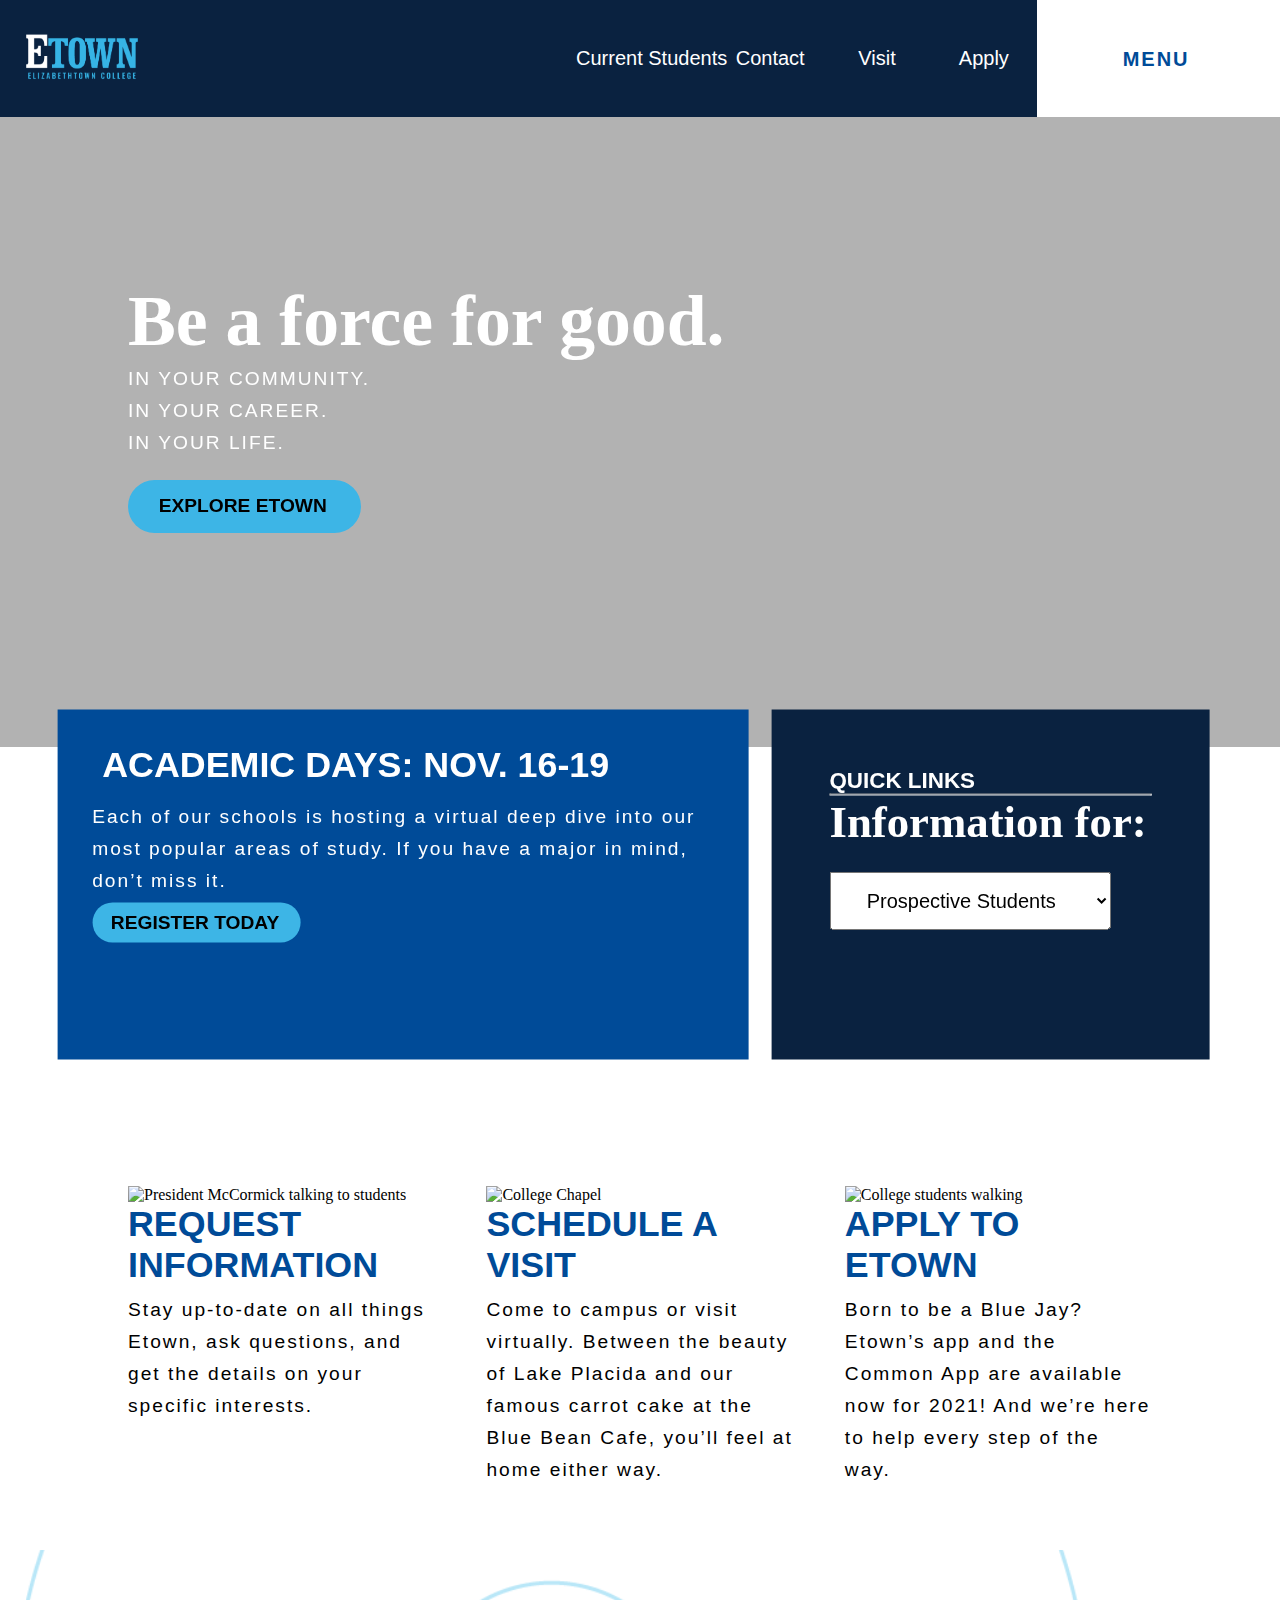
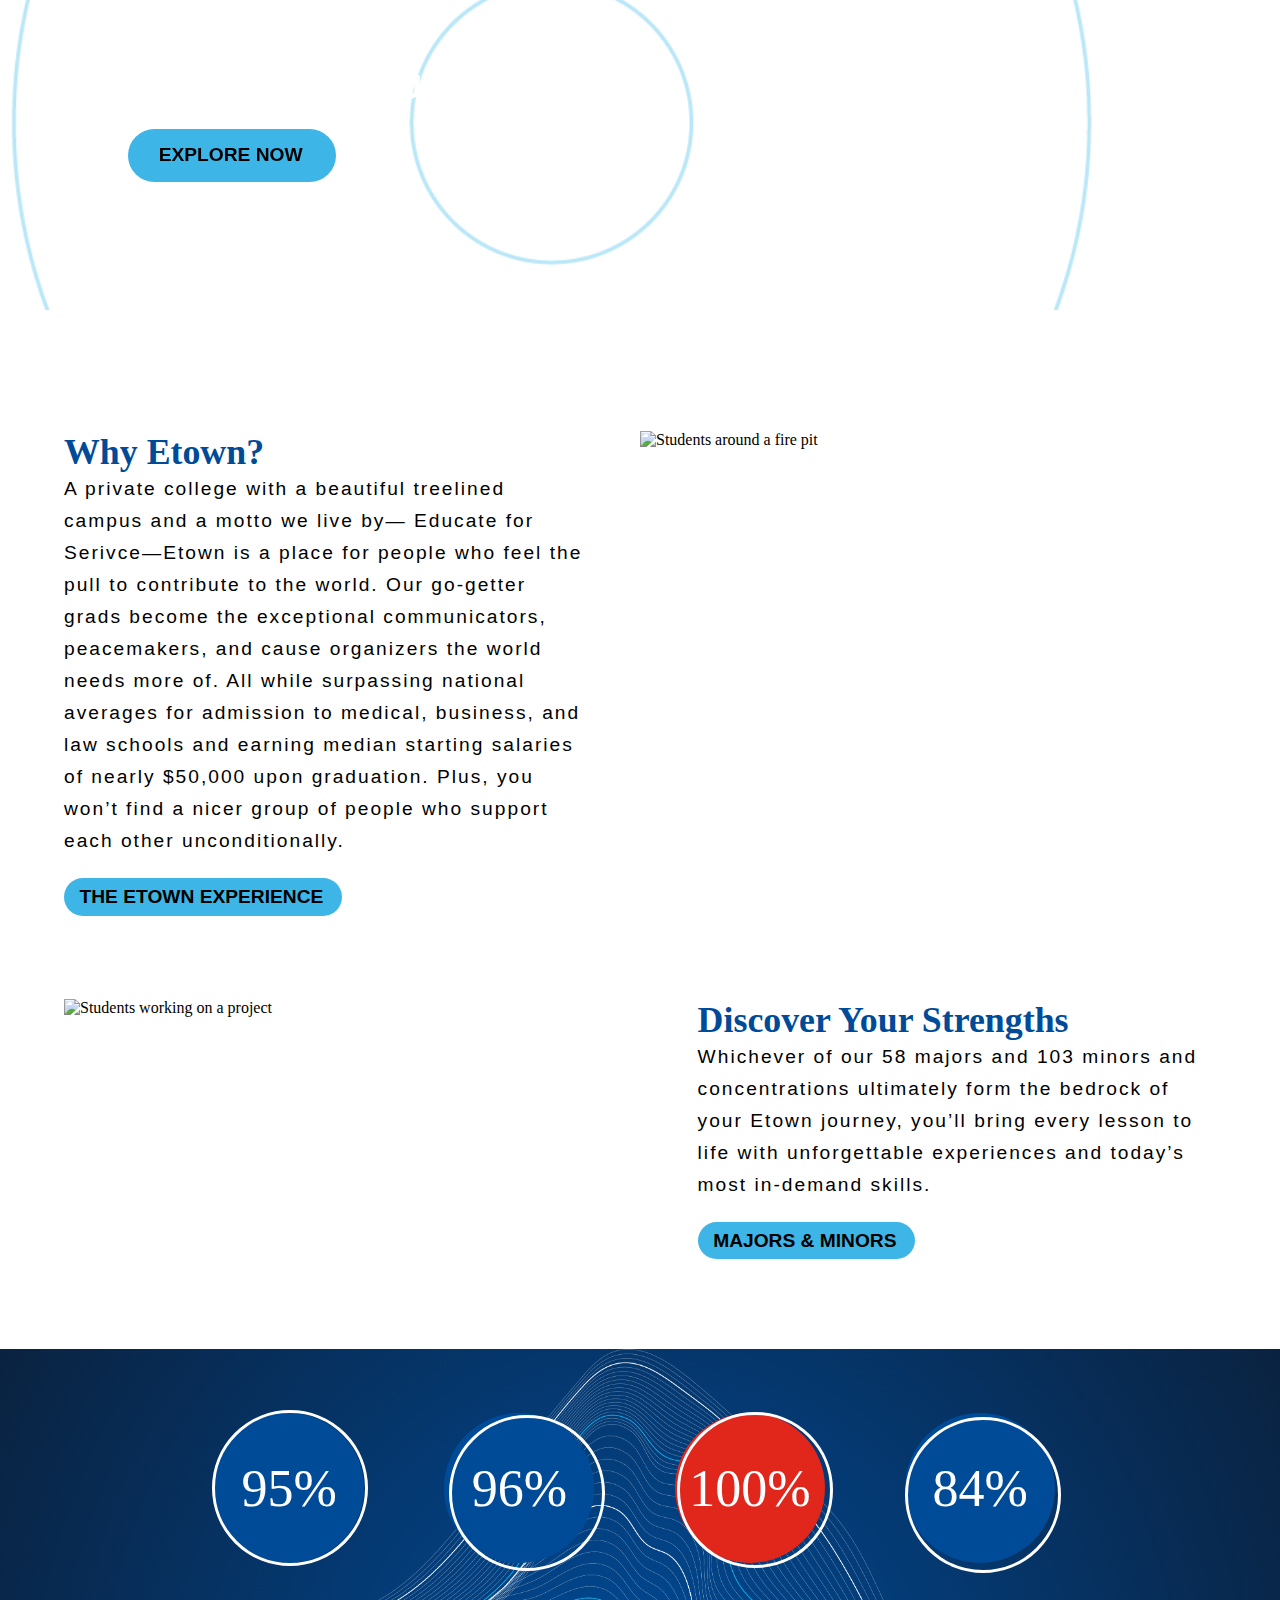
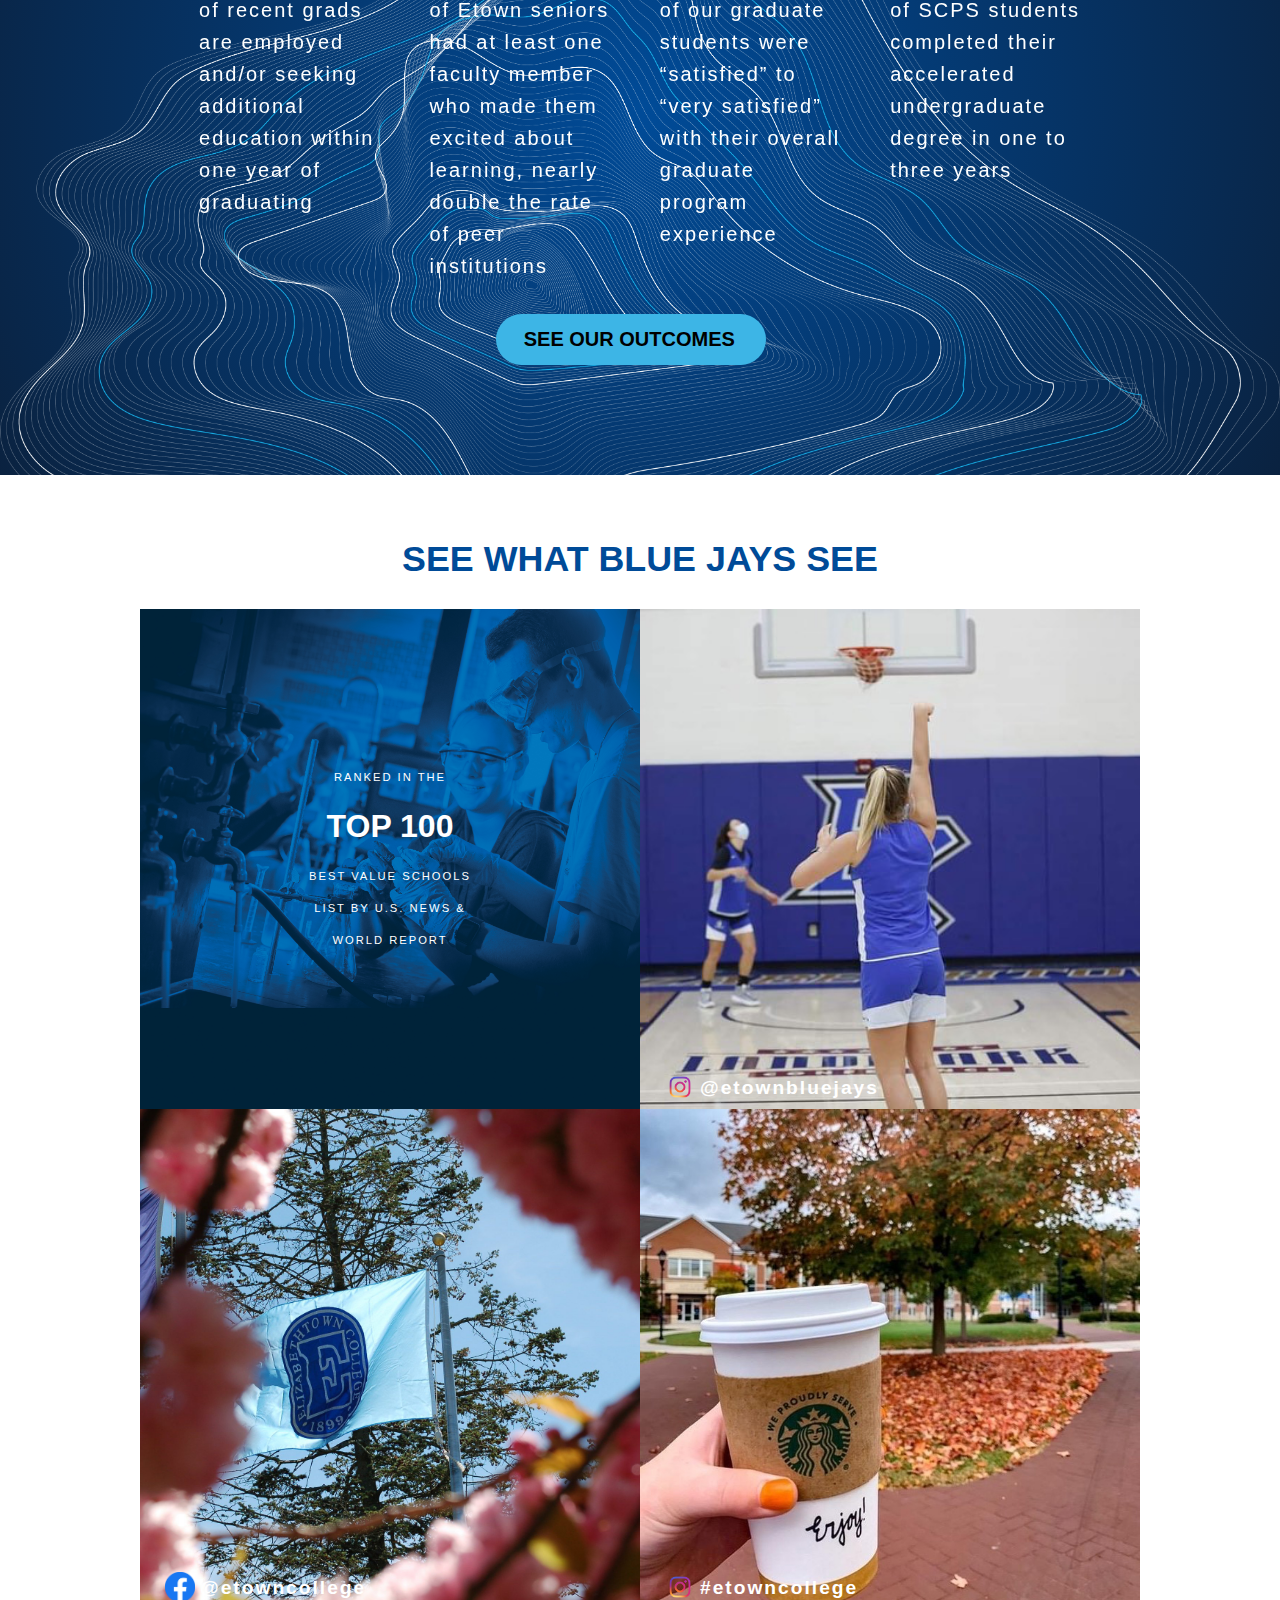
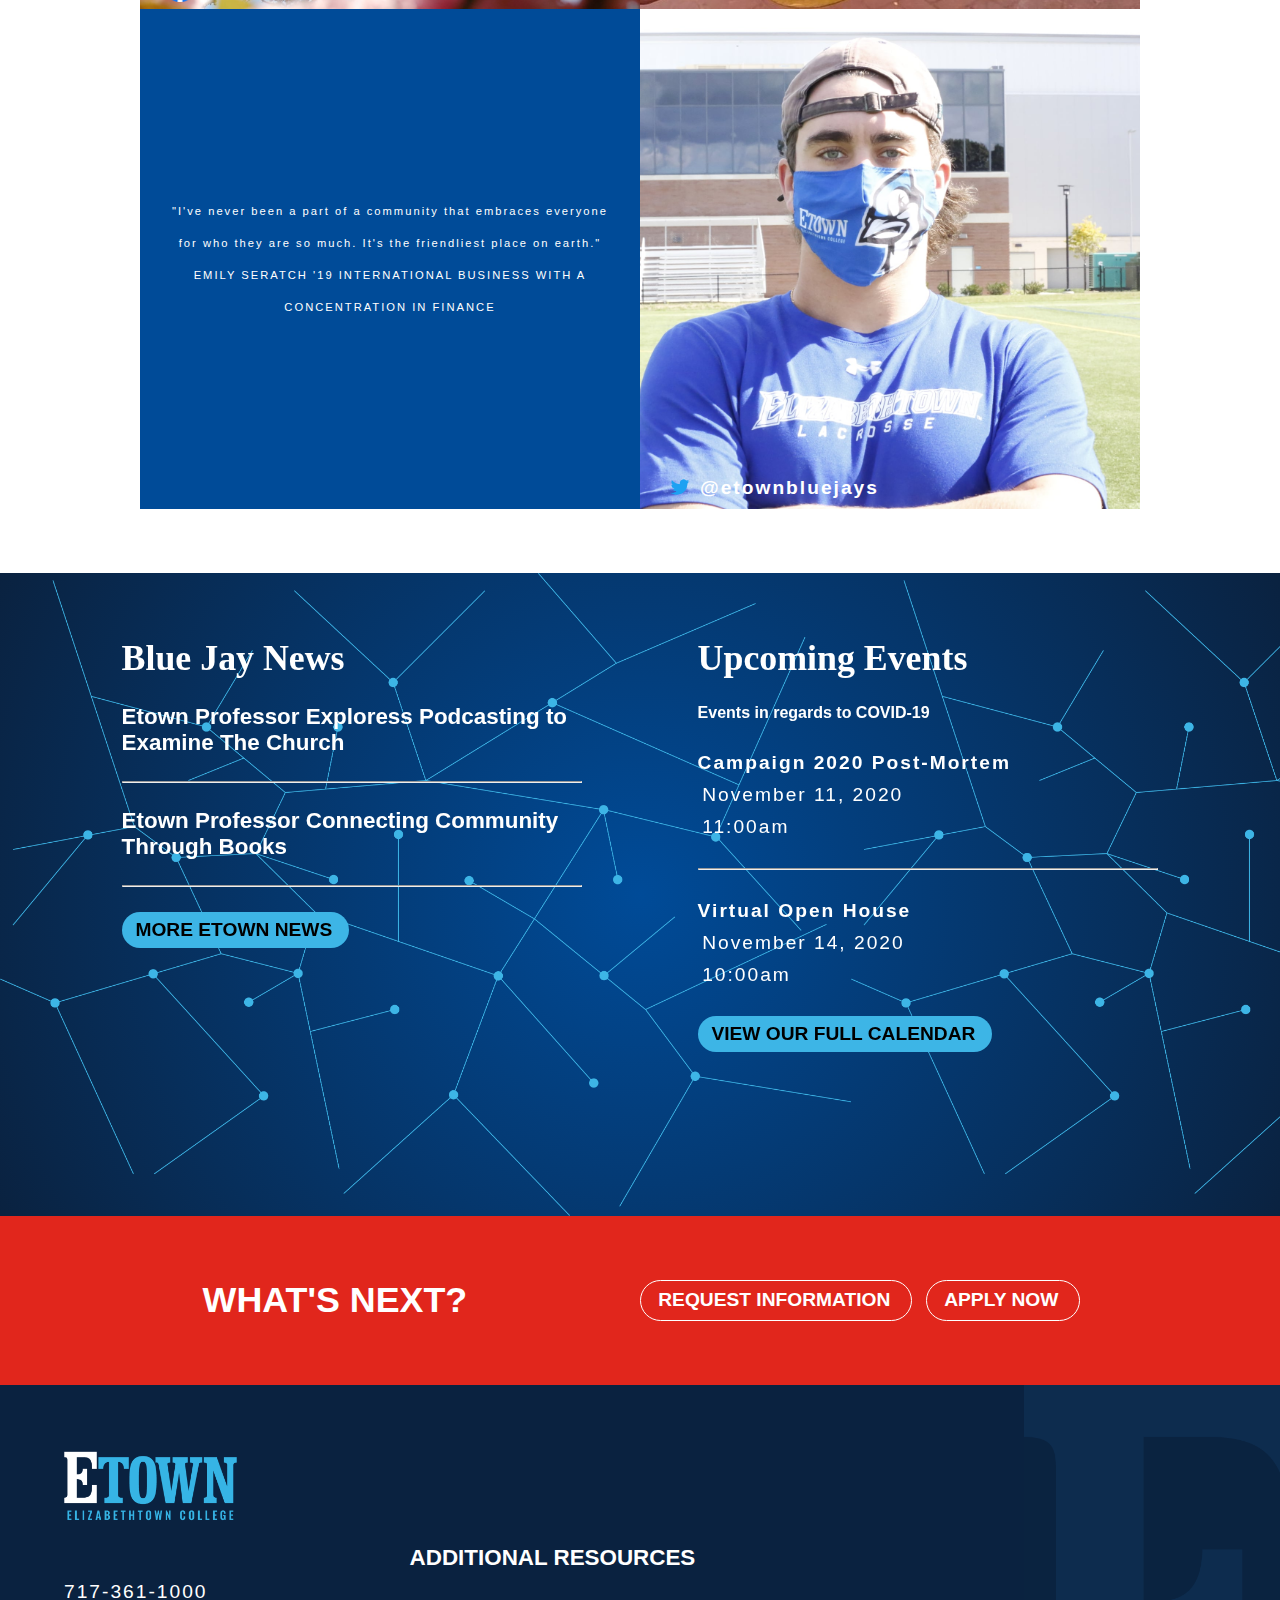
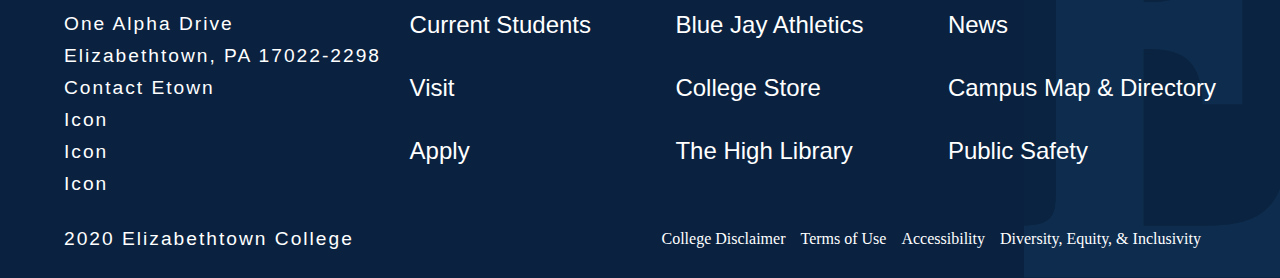
==== commit fa75cca5: "added hover state for buttons" ====
--- a/index.html
+++ b/index.html
@@ -511,7 +511,7 @@
             support each other unconditionally.
           </p>
           <div class="why-etown__buttons">
-            <a href="#" class="light-blue__button white-text">The etown experience<i class="fas fa-arrow-right"></i></a>
+            <a href="#" class="light-blue__button">The etown experience<i class="fas fa-arrow-right"></i></a>
           </div>
         </div>
       </div>
@@ -529,7 +529,7 @@
             today’s most in-demand skills.
           </p>
           <div class="why-etown__buttons">
-            <a href="#" class="light-blue__button white-text">Majors &amp; Minors<i class="fas fa-arrow-right"></i></a>
+            <a href="#" class="light-blue__button">Majors &amp; Minors<i class="fas fa-arrow-right"></i></a>
           </div>
         </div>
       </div>
--- a/Styles/styles.css
+++ b/Styles/styles.css
@@ -177,15 +177,31 @@
   margin: 5% 0;
 }
 
+div[class*=buttons]:hover a i {
+  transition: 150ms all ease-in;
+  margin-left: 10px;
+}
+
 a[class*=light-blue] {
   background-color: #3DB5E6;
   color: #000000;
 }
 
+a[class*=light-blue]:hover {
+  background-color: #E1261C;
+  color: #FFFFFF;
+}
+
 a[class*=red] {
   background-color: #E1261C;
   color: #FFFFFF;
   border: 1px solid #FFFFFF;
+}
+
+a[class*=red]:hover {
+  background-color: #3DB5E6;
+  color: #000000;
+  border: none;
 }
 
 a[class*=button] {
@@ -659,19 +675,19 @@
 }
 .outcomes__wrapper .outcomes__item .circle-one::before {
   top: -3px;
-  left: 1px;
+  left: -2px;
 }
 .outcomes__wrapper .outcomes__item .circle-two::before {
-  top: -2px;
-  left: 4px;
+  top: 2px;
+  left: 5px;
 }
 .outcomes__wrapper .outcomes__item .circle-three::before {
-  top: -3px;
-  left: -2px;
+  top: -1px;
+  left: 2px;
 }
 .outcomes__wrapper .outcomes__item .circle-four::before {
-  top: 3px;
-  left: -1px;
+  top: 4px;
+  left: 0px;
 }
 .outcomes__wrapper .outcomes__buttons {
   z-index: 3;
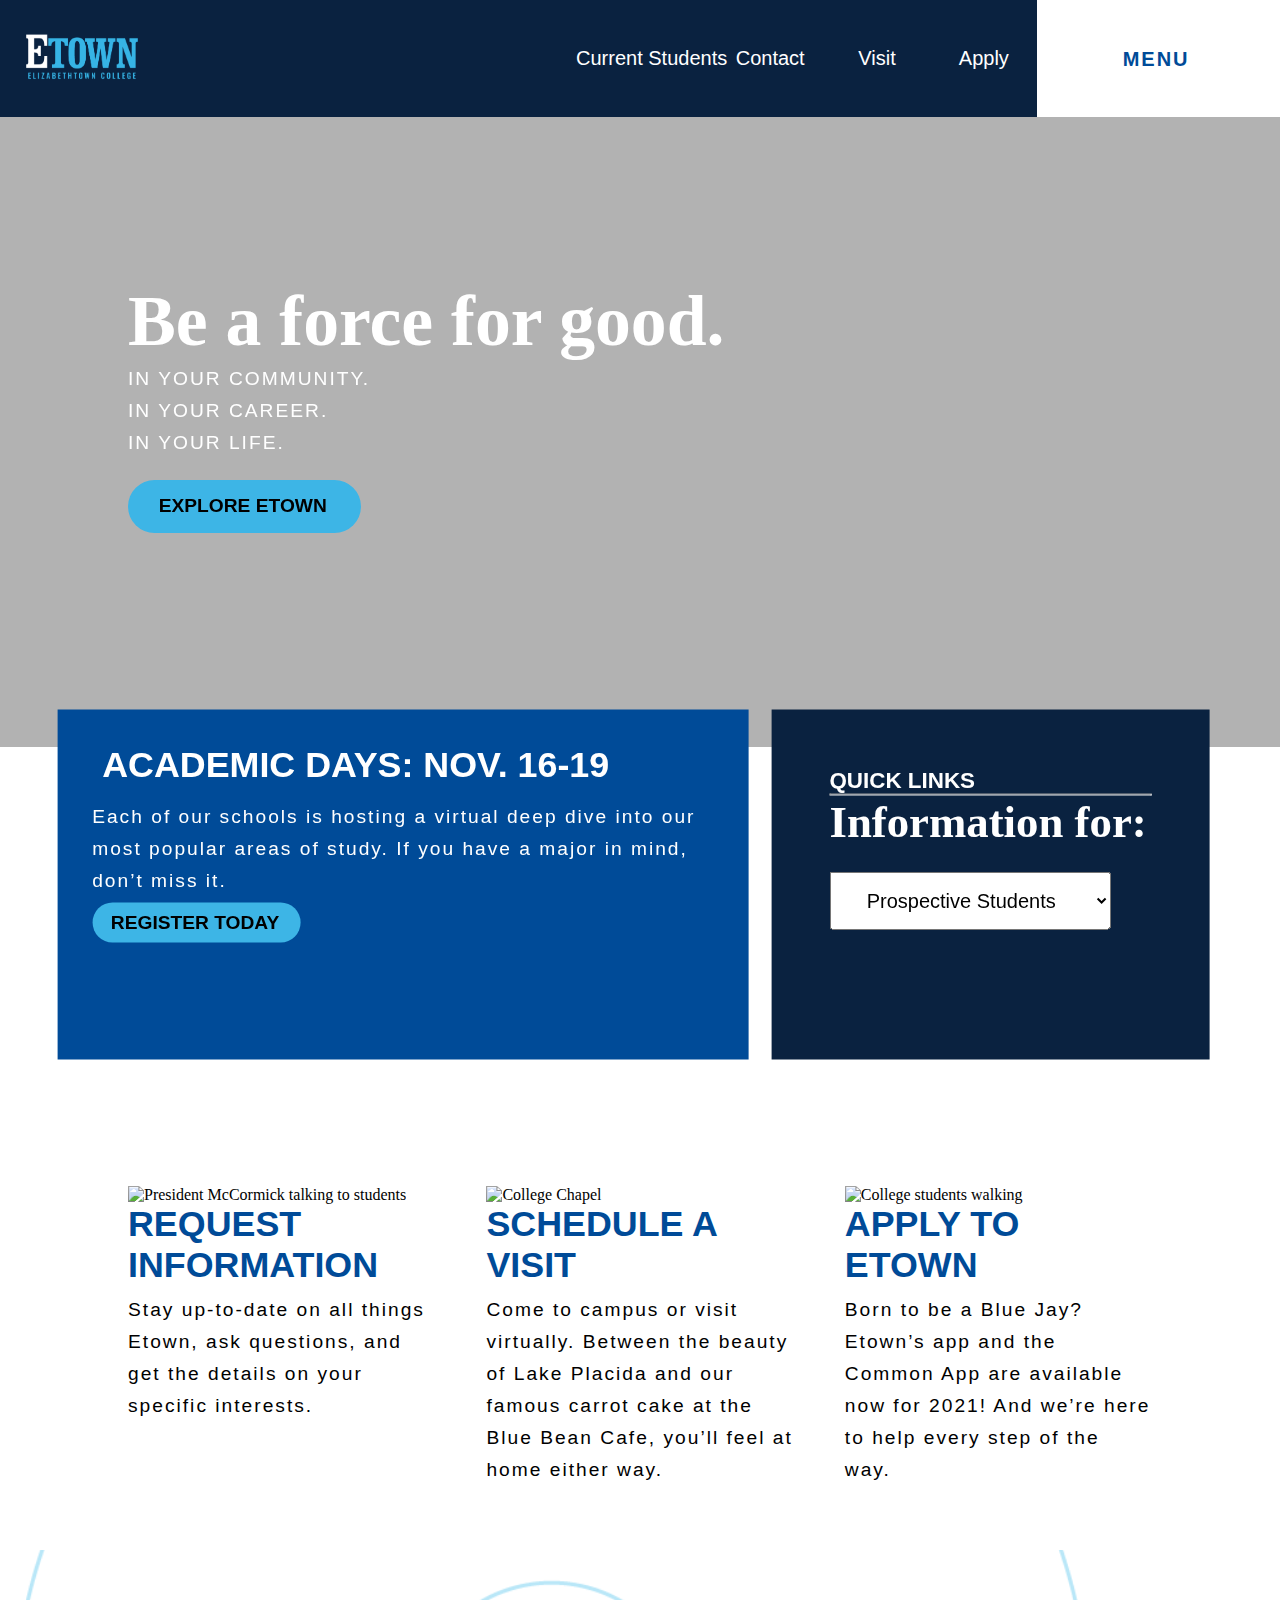
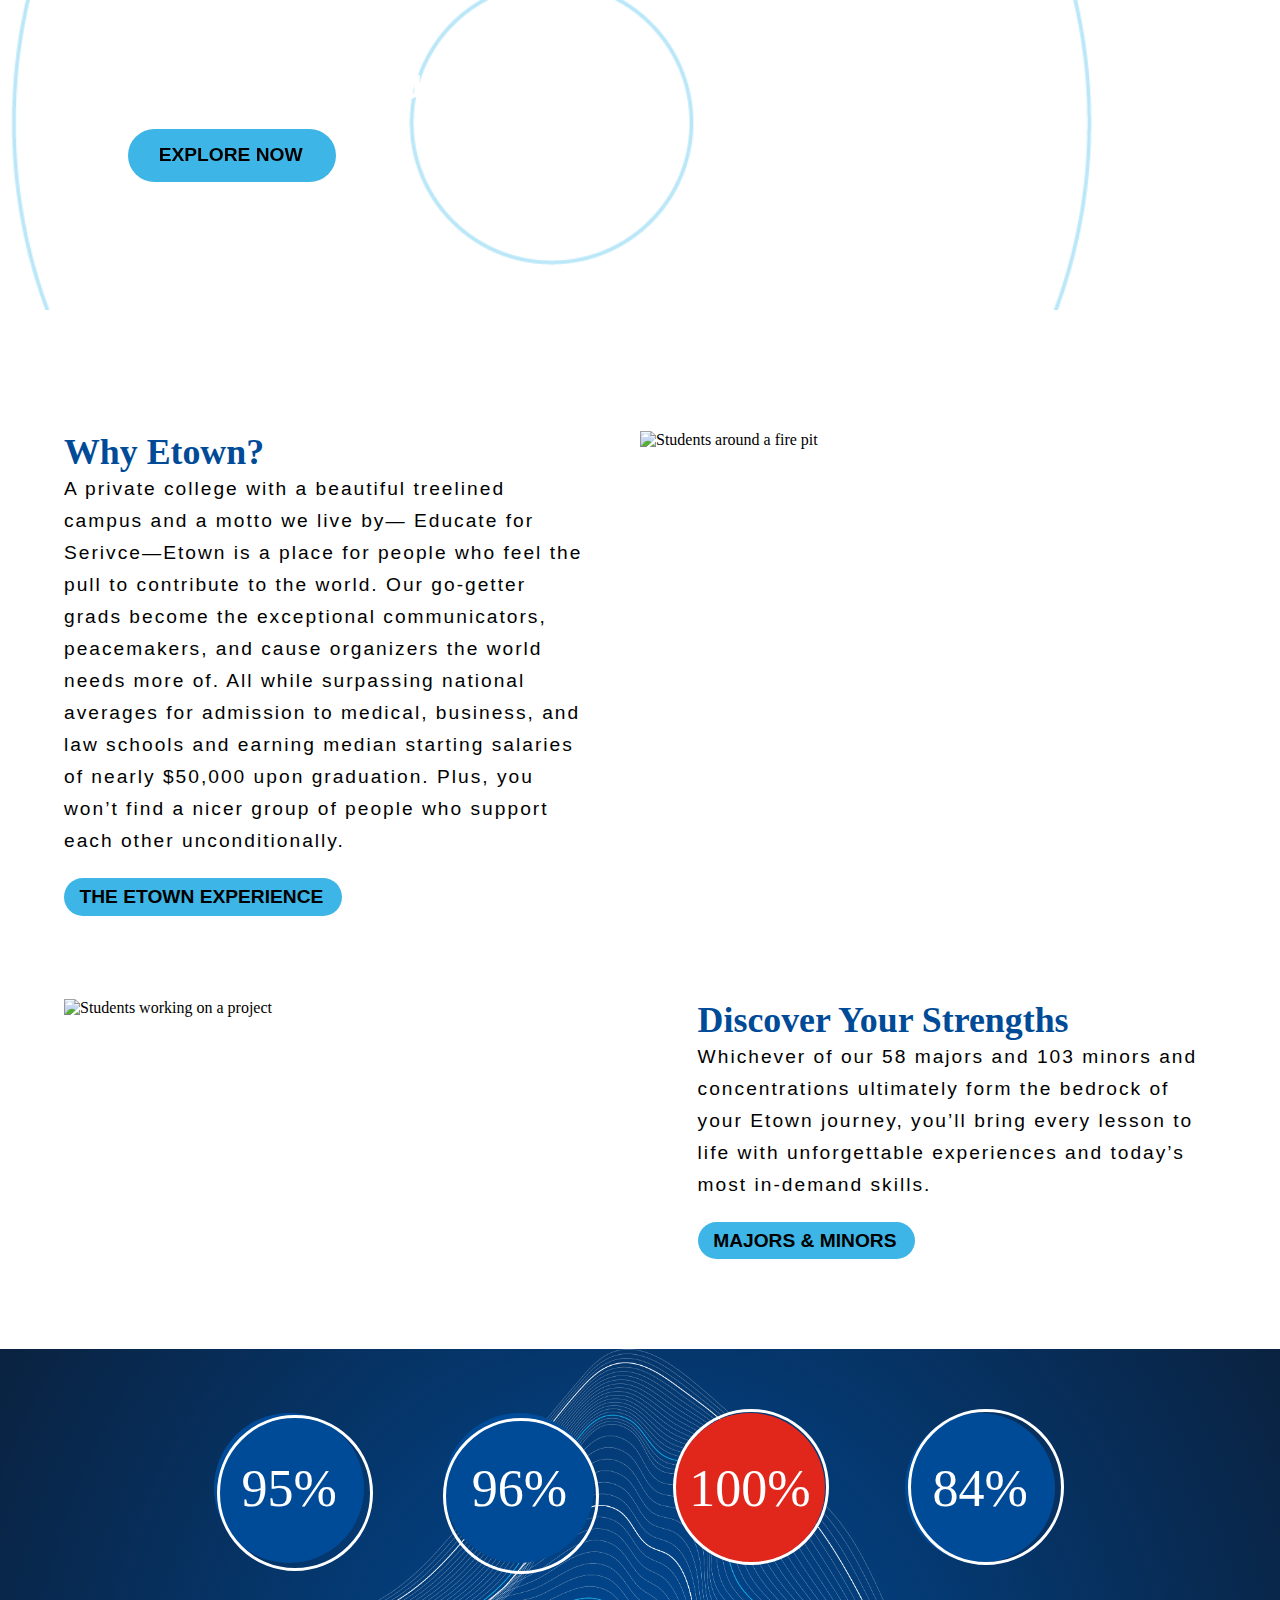
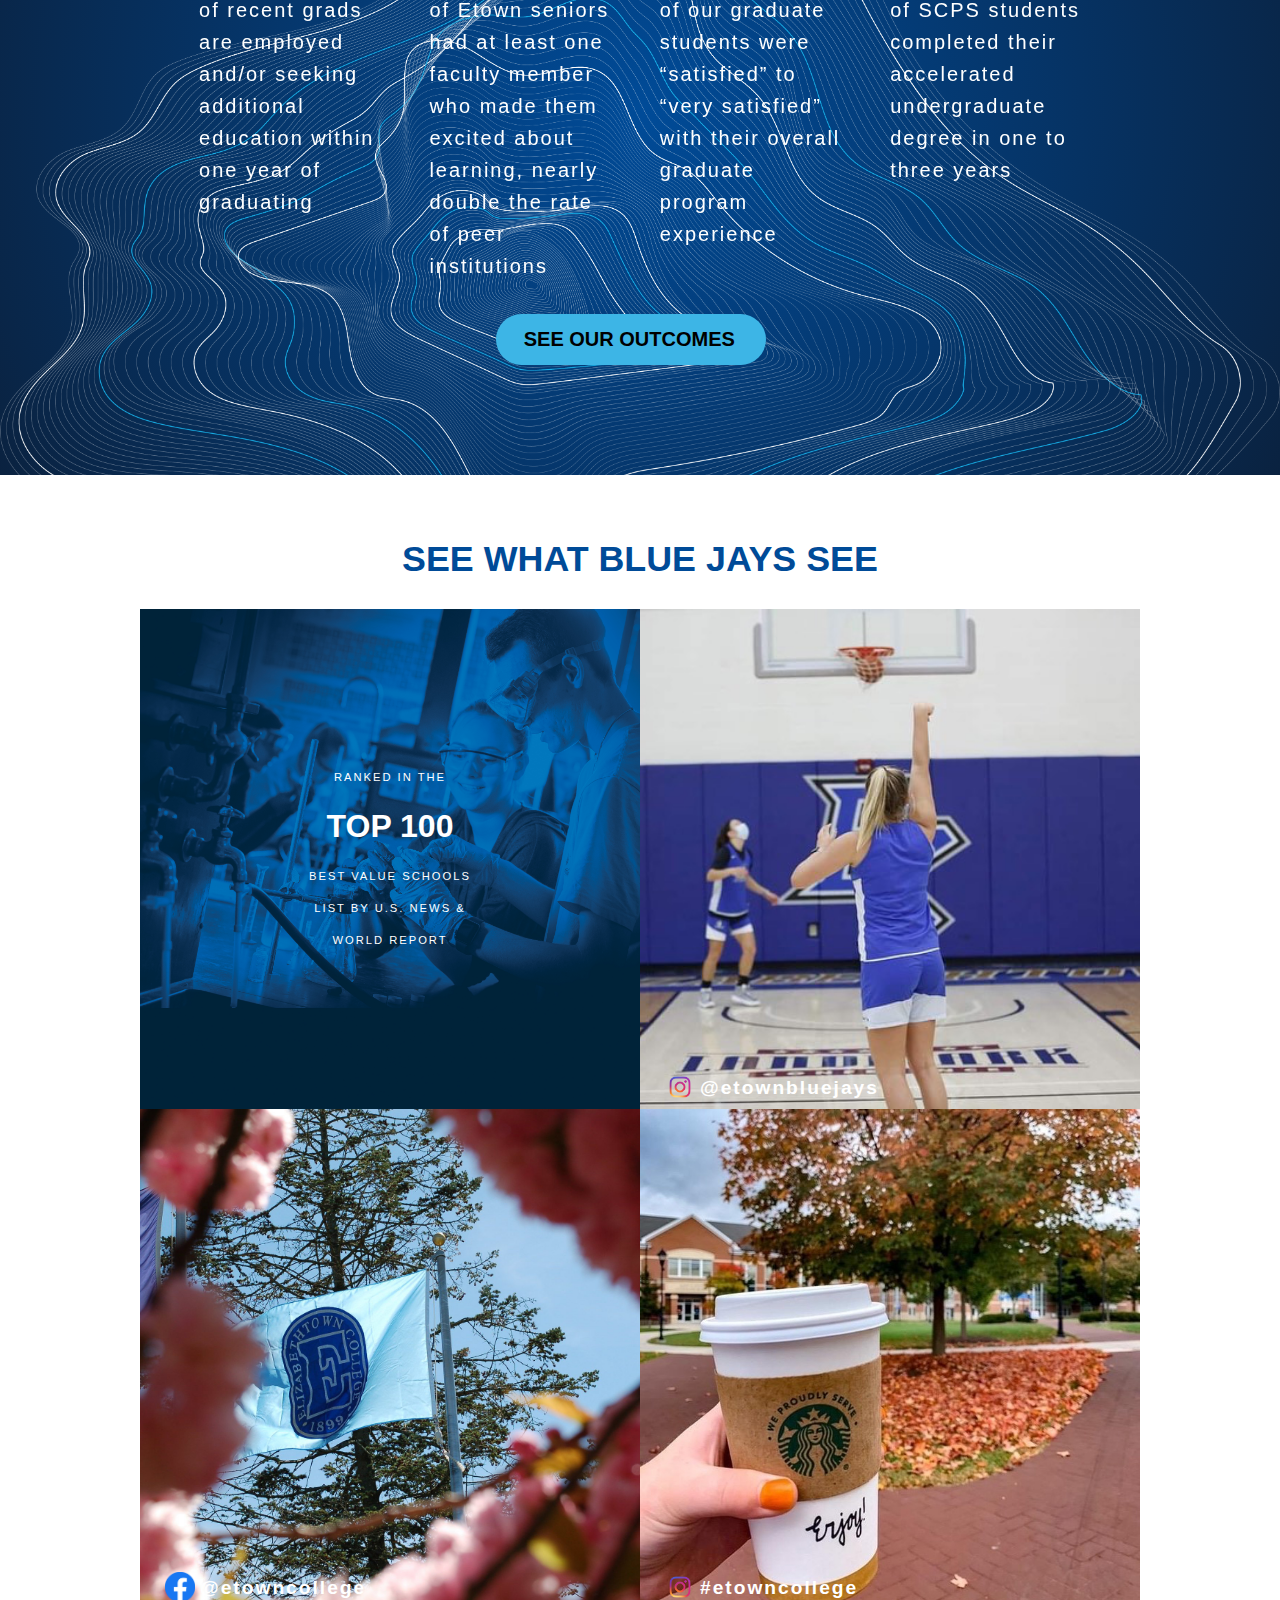
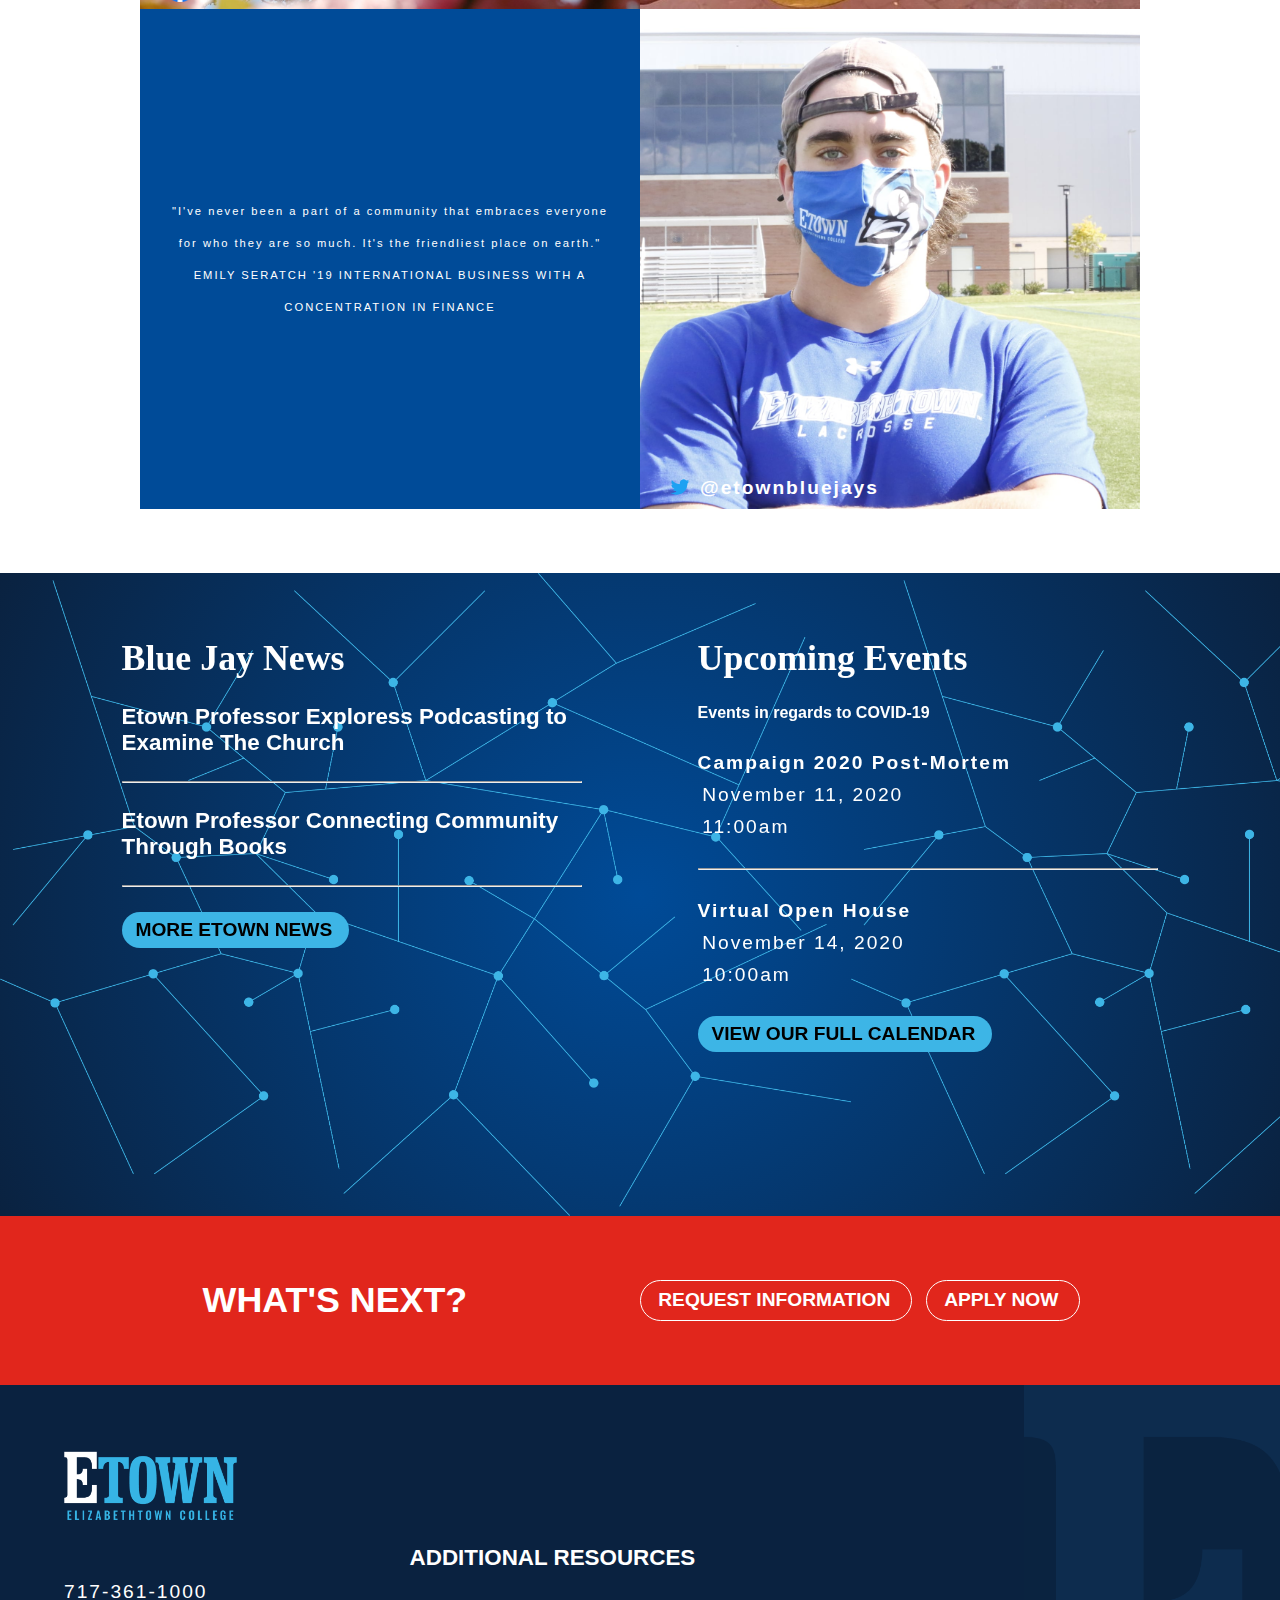
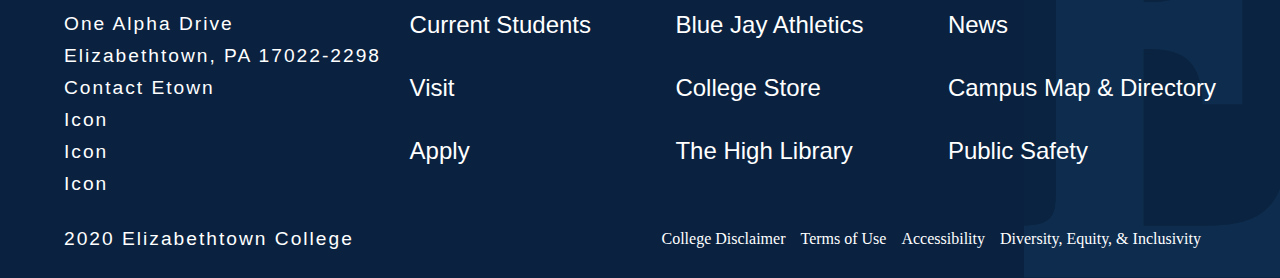
==== commit 5c6c6e9c: "Fixed Header Audience section" ====
--- a/index.html
+++ b/index.html
@@ -1,6 +1,6 @@
 <!DOCTYPE html>
 <html lang="en">
-
+<!-- Start Head Section -->
 <head>
   <meta charset="UTF-8">
   <meta name="viewport" content="width=device-width, initial-scale=1.0">
@@ -11,7 +11,9 @@
   <link rel="stylesheet" href="../Styles/styles.css">
   <script src="https://kit.fontawesome.com/054f84eb17.js" crossorigin="anonymous"></script>
 </head>
-
+<!-- End Head Section -->
+
+<!-- Start Body -->
 <body>
   <!-- Accessibility Options -->
   <div class="accessibility-skips"><a href="#main-content">Skip To Content</a></div>
@@ -57,7 +59,8 @@
           <li><a href="#">Alumni</a></li>
           <li><a href="#">Donors</a></li>
         </ul>
-        <select name="find-information" id="find-information">
+        <select name="find-information" id="find-information" onchange="document.location.href=this.value">
+          <option value="https://www.google.com">Current Students</option>
           <option value="https://www.google.com">Prospective Students</option>
           <option value="https://www.google.com">Admitted Students</option>
           <option value="https://www.google.com">Transfer Students</option>
--- a/Styles/styles.css
+++ b/Styles/styles.css
@@ -674,20 +674,20 @@
   font-size: 1.25rem;
 }
 .outcomes__wrapper .outcomes__item .circle-one::before {
-  top: -3px;
+  top: 2px;
+  left: 3px;
+}
+.outcomes__wrapper .outcomes__item .circle-two::before {
+  top: 5px;
+  left: -1px;
+}
+.outcomes__wrapper .outcomes__item .circle-three::before {
+  top: -4px;
   left: -2px;
 }
-.outcomes__wrapper .outcomes__item .circle-two::before {
-  top: 2px;
-  left: 5px;
-}
-.outcomes__wrapper .outcomes__item .circle-three::before {
-  top: -1px;
-  left: 2px;
-}
 .outcomes__wrapper .outcomes__item .circle-four::before {
-  top: 4px;
-  left: 0px;
+  top: -4px;
+  left: 3px;
 }
 .outcomes__wrapper .outcomes__buttons {
   z-index: 3;
@@ -1403,6 +1403,9 @@
     border: none;
     border-bottom: 1px solid #3DB5E6;
   }
+  header#main-header .secondary-navigation .secondary-navigation__information #find-information option {
+    color: #000000;
+  }
   header#main-header .secondary-navigation .secondary-navigation__information .secondary-navigation__audiences {
     display: none;
   }
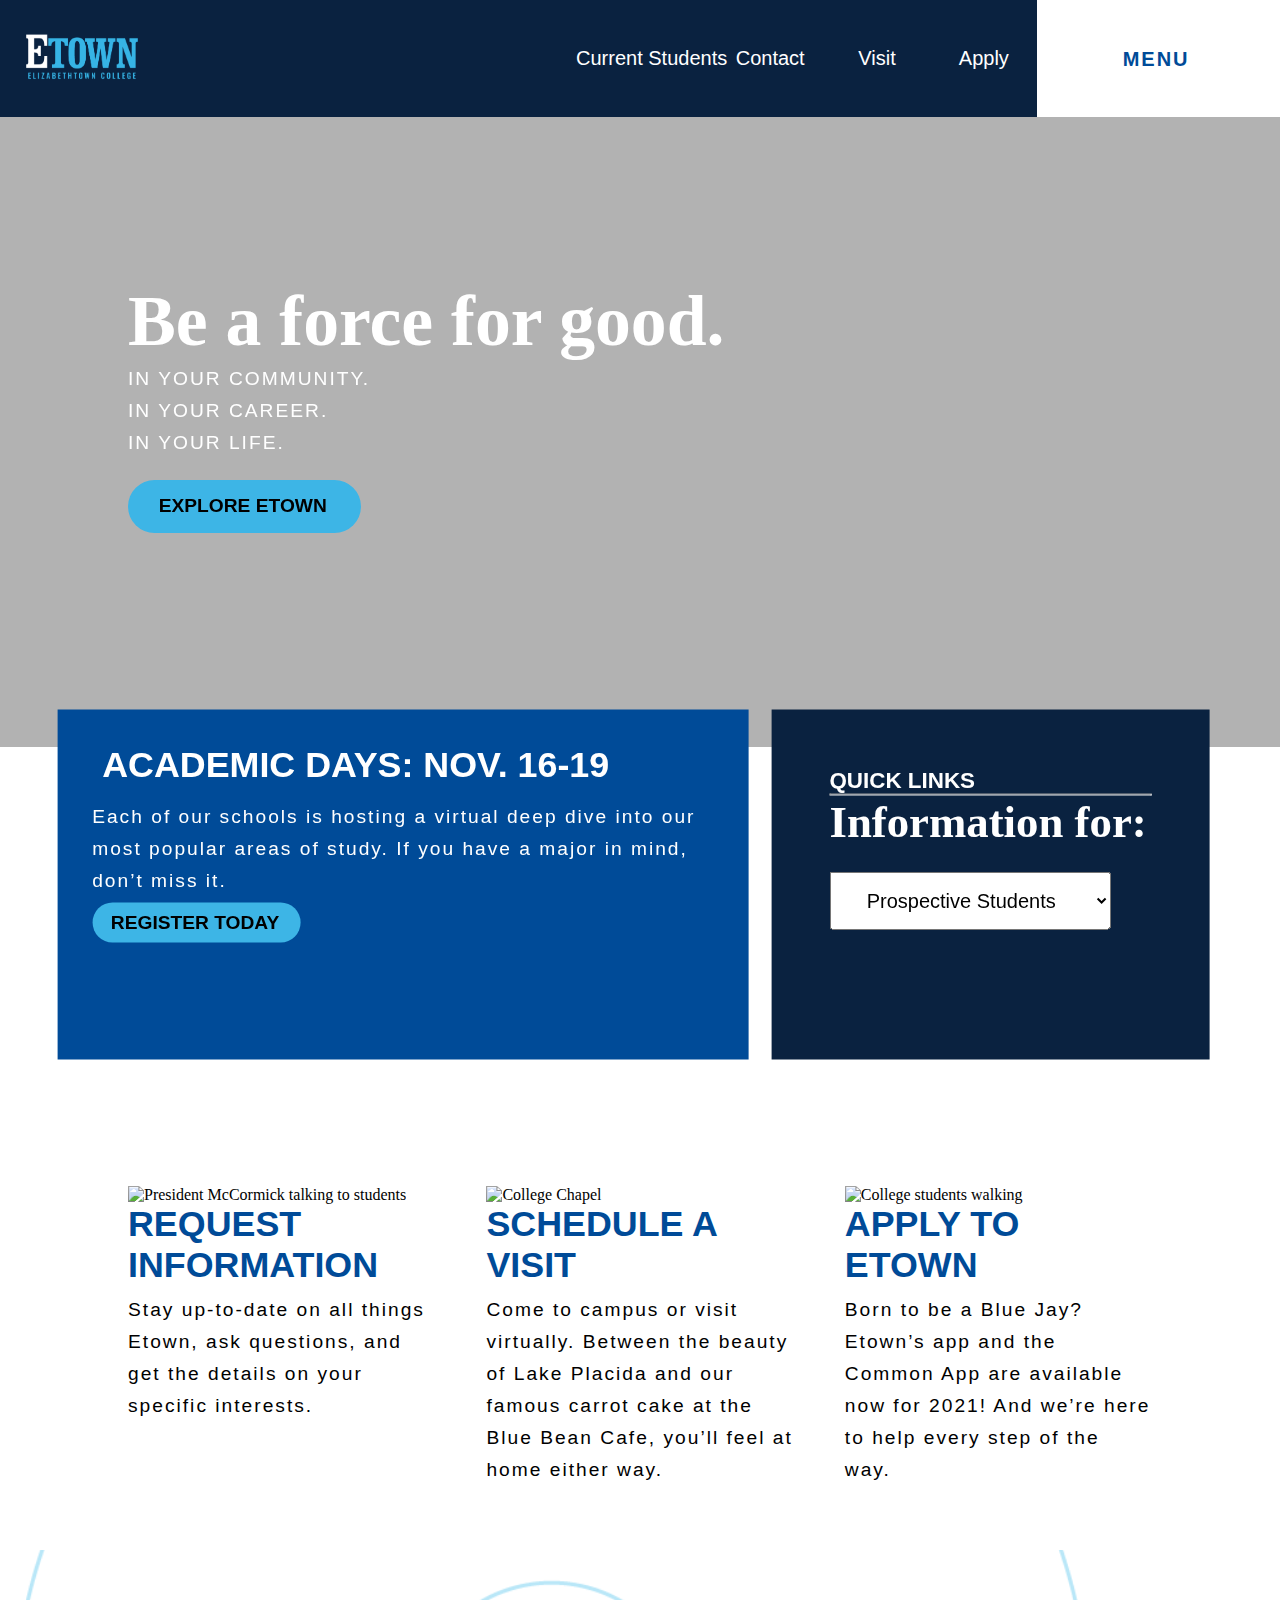
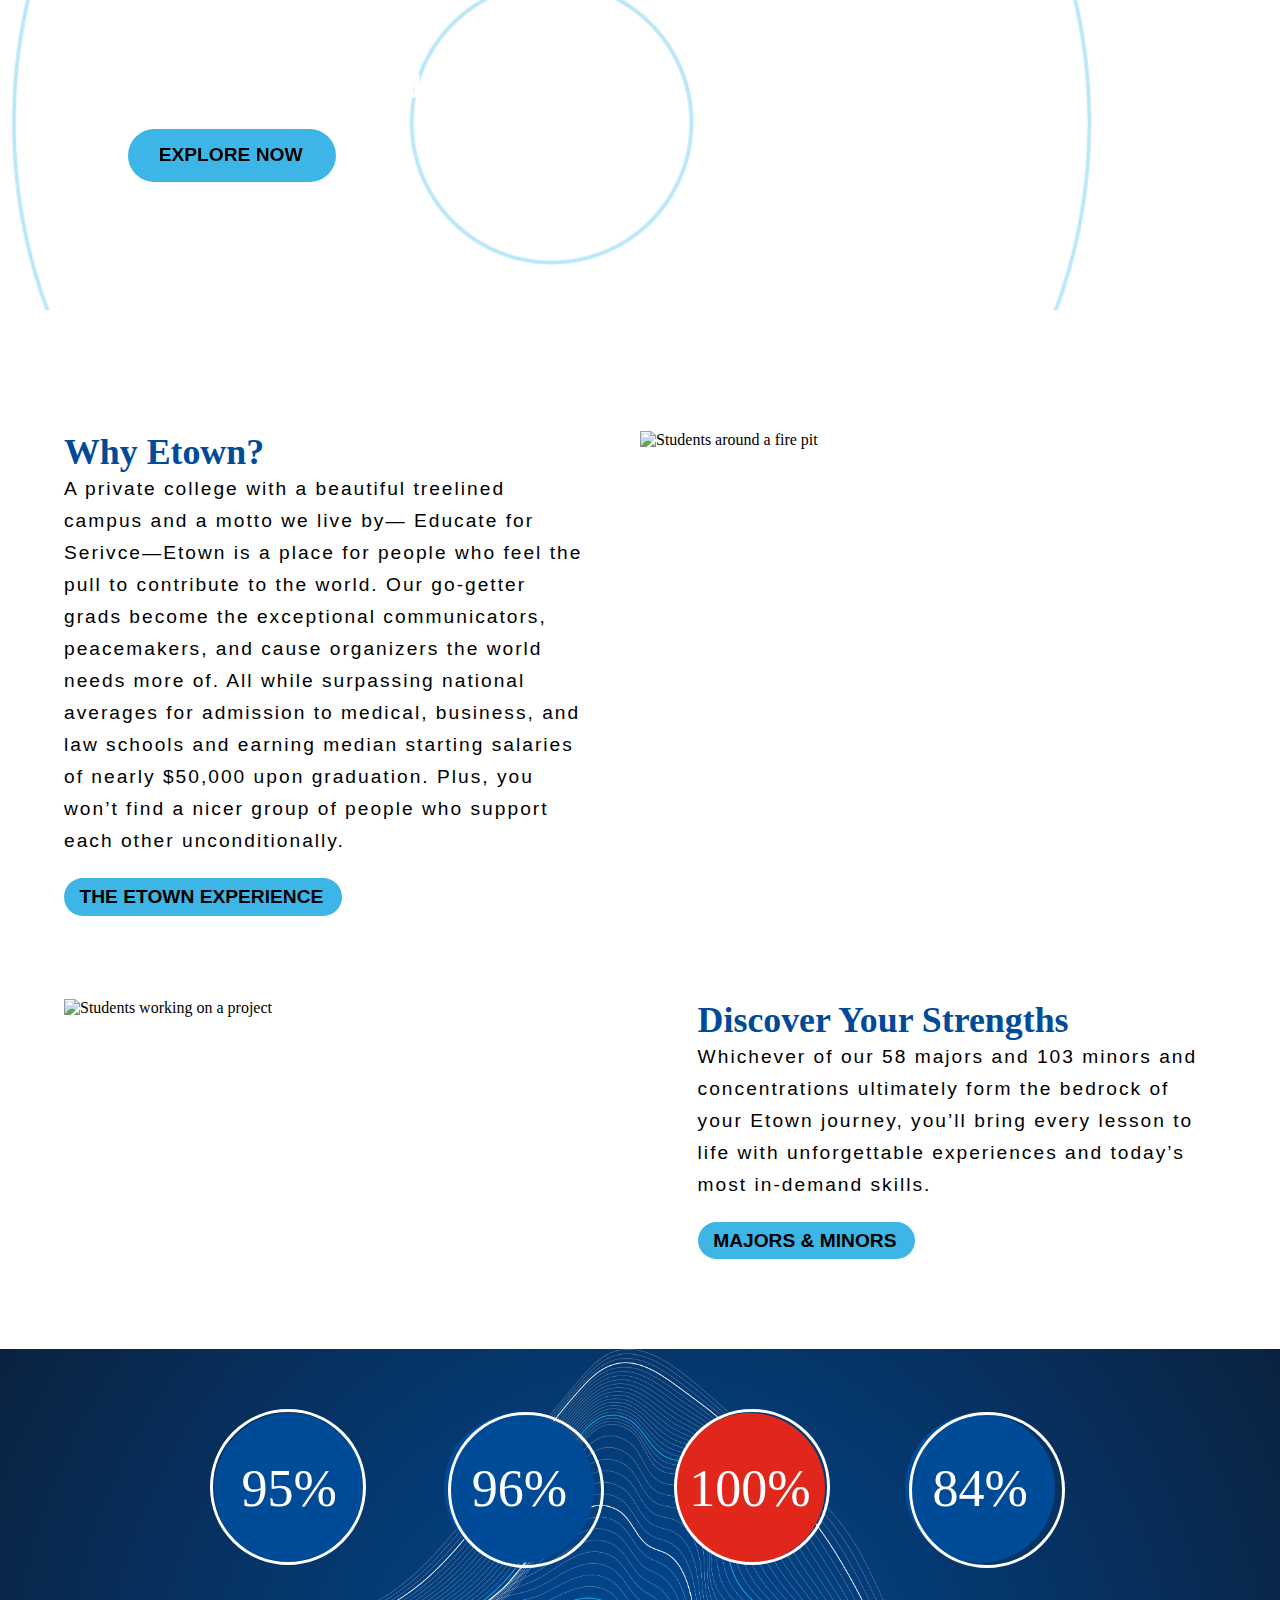
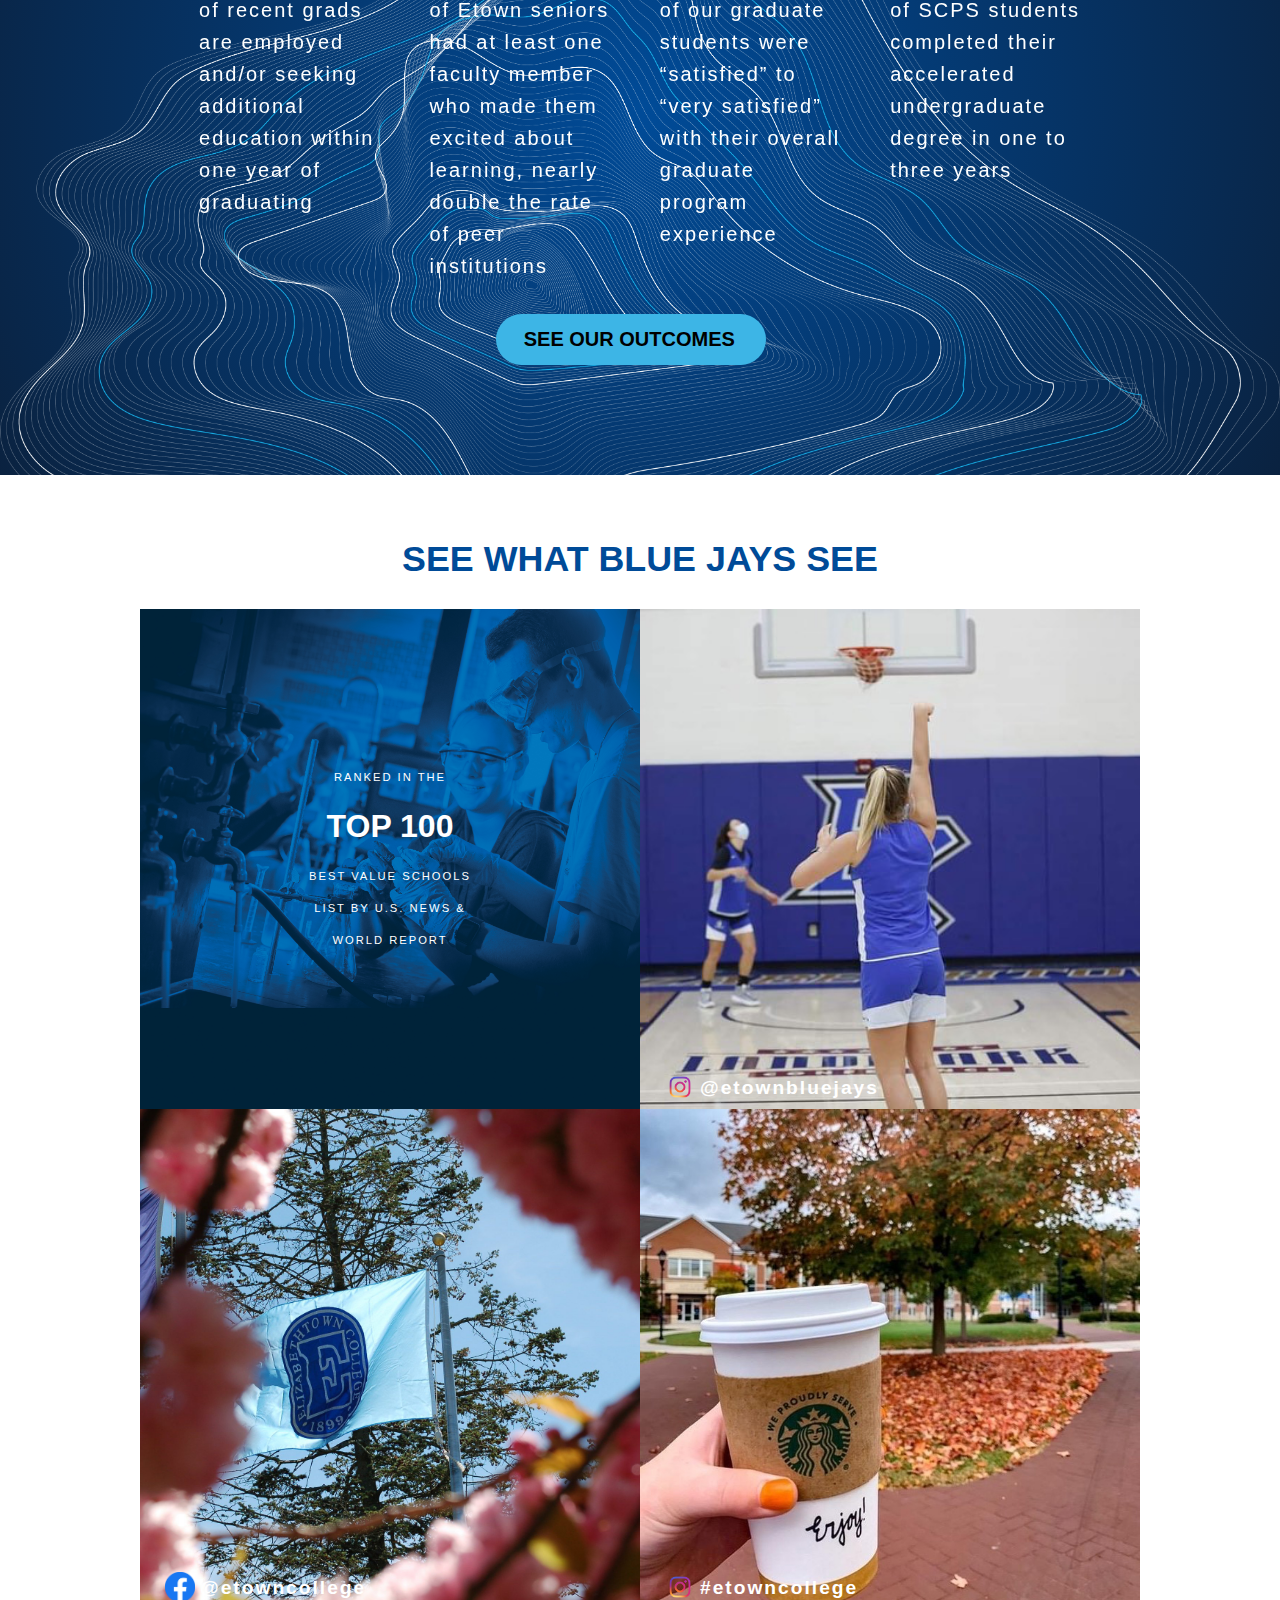
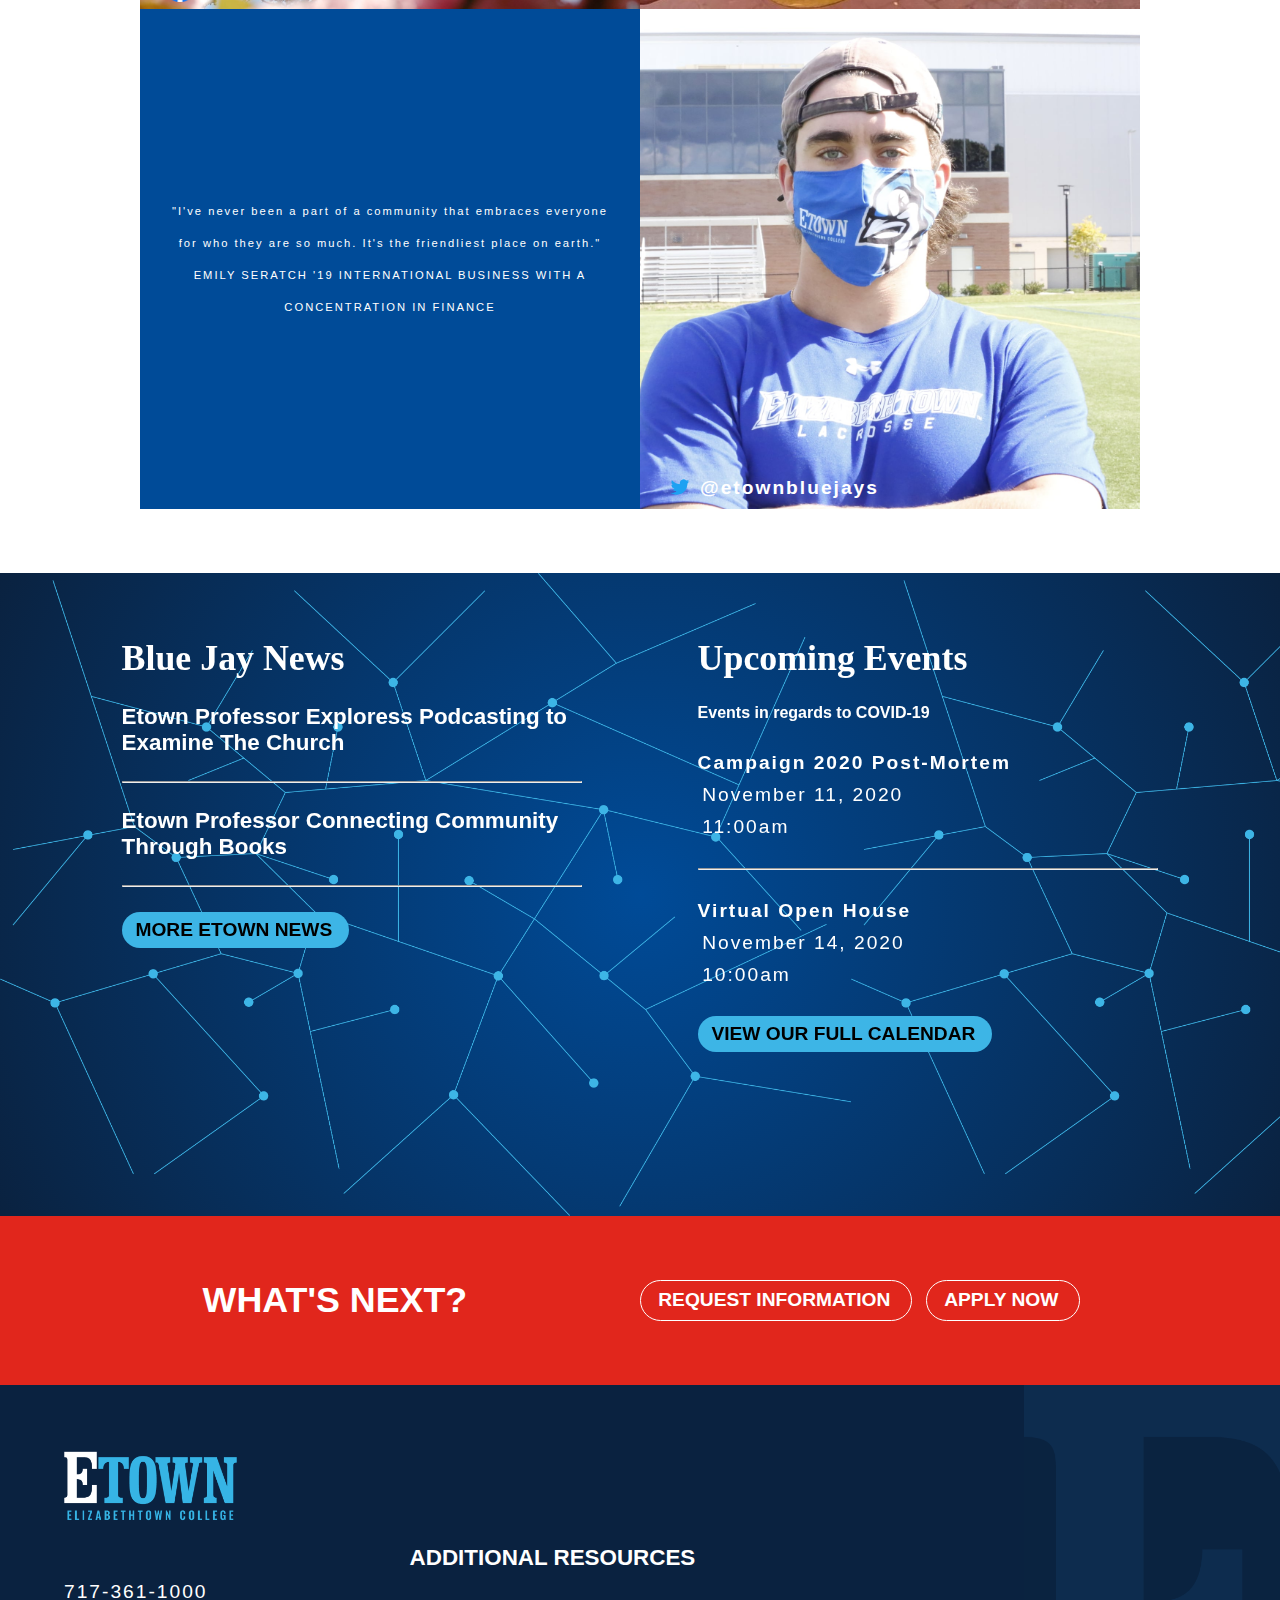
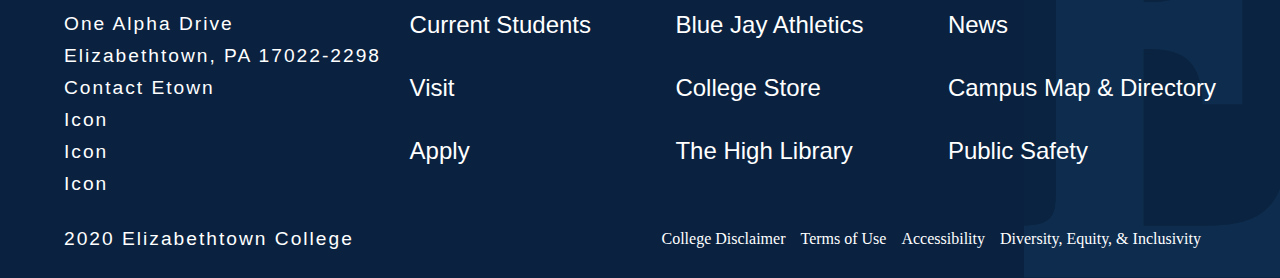
==== commit 88e05428: "Finished Majors Minors Page" ====
--- a/index.html
+++ b/index.html
@@ -7,7 +7,6 @@
   <title>Document</title>
   <link rel="stylesheet" href="https://cdn.jsdelivr.net/npm/bulma@0.9.1/css/bulma.min.css">
   <link rel="stylesheet" href="https://use.typekit.net/uos4oem.css">
-  <link rel="stylesheet" href="https://fonts.googleapis.com/icon?family=Material+Icons">
   <link rel="stylesheet" href="../Styles/styles.css">
   <script src="https://kit.fontawesome.com/054f84eb17.js" crossorigin="anonymous"></script>
 </head>
--- a/Styles/styles.css
+++ b/Styles/styles.css
@@ -67,6 +67,10 @@
   font-weight: bold;
 }
 
+.capitalize {
+  text-transform: capitalize;
+}
+
 .uppercase {
   text-transform: uppercase;
 }
@@ -81,6 +85,10 @@
 
 .white-text {
   color: #FFFFFF !important;
+}
+
+.lightBlue-text {
+  color: #3DB5E6;
 }
 
 .blue-text {
@@ -105,6 +113,23 @@
   align-items: center;
   margin: 0 0 0 3px;
   height: 100%;
+}
+
+input[type=radio] {
+  box-sizing: border-box;
+  appearance: none;
+  background-color: transparent;
+  border: 2px solid #FFFFFF;
+  border-radius: 2px;
+  width: 15px;
+  height: 15px;
+  margin: 0 4px 0 0;
+}
+
+input[type=radio]:checked {
+  background-color: #FFFFFF;
+  border: 2px solid #FFFFFF;
+  outline: none;
 }
 
 @media screen and (min-width: 768px) {
@@ -240,11 +265,6 @@
     font-size: 1.2rem;
   }
 }
-.material-icons.right-arrow {
-  font-weight: bold;
-  margin: 0 0 0 5px;
-}
-
 div[class*=circle] {
   width: 150px;
   height: 150px;
@@ -674,20 +694,20 @@
   font-size: 1.25rem;
 }
 .outcomes__wrapper .outcomes__item .circle-one::before {
-  top: 2px;
-  left: 3px;
+  top: -4px;
+  left: -4px;
 }
 .outcomes__wrapper .outcomes__item .circle-two::before {
-  top: 5px;
-  left: -1px;
+  top: -1px;
+  left: 4px;
 }
 .outcomes__wrapper .outcomes__item .circle-three::before {
   top: -4px;
-  left: -2px;
+  left: -1px;
 }
 .outcomes__wrapper .outcomes__item .circle-four::before {
-  top: -4px;
-  left: 3px;
+  top: -1px;
+  left: 4px;
 }
 .outcomes__wrapper .outcomes__buttons {
   z-index: 3;
@@ -1528,6 +1548,25 @@
   text-decoration: underline;
 }
 
+#search-majors {
+  font-size: 0.95rem;
+  text-decoration: none;
+  text-transform: uppercase;
+  padding: 2% 4%;
+  border-radius: 50px;
+  margin: 5% 2% 5% 0;
+  display: inline-flex;
+  align-items: center;
+  background: #3DB5E6;
+  border: none;
+  font-weight: bold;
+  cursor: pointer;
+}
+#search-majors:hover {
+  background: #E1261C;
+  color: #FFFFFF;
+}
+
 .majors-intro {
   padding: 5% 10%;
 }
@@ -1600,18 +1639,146 @@
 section.input_wrapper .hiddenInputs .column .inputWrapper {
   margin: 0 0 1% 0;
 }
-section.input_wrapper .hiddenInputs .column .inputWrapper input {
-  background: transparent;
-}
-
-.accordion_wrapper.hidden {
+
+.accordions_wrapper {
+  padding: 0;
+  cursor: pointer;
+}
+.accordions_wrapper article.accordion_wrapper:nth-child(even) {
+  background: #C8C8C8;
+}
+.accordions_wrapper article.accordion_wrapper {
+  padding: 2.5% 10vw;
+}
+.accordions_wrapper article.accordion_wrapper .accordion_outer {
+  display: flex;
+  align-items: center;
+}
+.accordions_wrapper article.accordion_wrapper .accordion_outer h2.accordion_title {
+  width: 70%;
+  font-size: 2.24rem;
+  text-transform: uppercase;
+  color: #004B98;
+  font-weight: bold;
+  display: flex;
+  align-items: center;
+}
+.accordions_wrapper article.accordion_wrapper .accordion_outer h2.accordion_title .hover-arrow {
+  opacity: 0;
+  margin-left: 0;
+}
+.accordions_wrapper article.accordion_wrapper .accordion_outer .accordion_program {
+  width: 25%;
+}
+.accordions_wrapper article.accordion_wrapper .accordion_outer .filterCircle {
+  width: 40px;
+  height: 40px;
+  border: 1px solid #3DB5E6;
+  border-radius: 100%;
+  color: #3DB5E6;
+  display: flex;
+  justify-content: center;
+  align-items: center;
+  transition: all 250ms ease-in;
+}
+.accordions_wrapper article.accordion_wrapper .accordion_outer .filterCircle:hover {
+  transform: rotate(45deg);
+}
+.accordions_wrapper article.accordion_wrapper.hidden {
   display: none;
 }
-.accordion_wrapper.open .accordion_inner {
-  display: block;
-}
-.accordion_wrapper .accordion_inner {
+.accordions_wrapper article.accordion_wrapper.open {
+  padding: 5% 10vw;
+  background: #004b98;
+  background: radial-gradient(circle, #004b98 0%, #0a2240 100%);
+}
+.accordions_wrapper article.accordion_wrapper.open .accordion_outer {
   display: none;
 }
+.accordions_wrapper article.accordion_wrapper.open .accordion_inner {
+  display: flex;
+  color: #FFFFFF;
+}
+.accordions_wrapper article.accordion_wrapper.open .accordion_inner aside.accordion_meta {
+  width: 30%;
+}
+.accordions_wrapper article.accordion_wrapper.open .accordion_inner aside.accordion_meta .program_type {
+  margin: 0 0 2% 0;
+}
+.accordions_wrapper article.accordion_wrapper.open .accordion_inner section.accordion_main h4, .accordions_wrapper article.accordion_wrapper.open .accordion_inner section.accordion_main p {
+  margin: 0 0 2% 0;
+}
+.accordions_wrapper article.accordion_wrapper:hover .accordion_outer h2.accordion_title .hover-arrow {
+  opacity: 1;
+  margin-left: 10px;
+  transition: 150ms all ease-in;
+}
+.accordions_wrapper article.accordion_wrapper .accordion_inner {
+  display: none;
+}
+
+@media screen and (max-width: 1200px) {
+  .majors-intro h1 {
+    font-size: 1.68rem;
+  }
+  .majors-intro p {
+    font-size: 1rem;
+  }
+  .majors-intro h6 {
+    font-size: 1rem;
+  }
+
+  section.input_wrapper .shownInputs {
+    flex-direction: column;
+    padding: 0 2.5vw;
+  }
+  section.input_wrapper .shownInputs .searchInput {
+    width: 100%;
+    border-right: none;
+    display: flex;
+    flex-direction: column;
+    align-items: center;
+    justify-content: center;
+  }
+  section.input_wrapper .shownInputs .searchInput input {
+    width: 80%;
+    margin: 0 0 15px 0;
+  }
+  section.input_wrapper .shownInputs .toggleInputs {
+    width: 100%;
+    padding: 0 2.5vw;
+  }
+  section.input_wrapper .shownInputs .toggleInputs h5 {
+    width: 80%;
+  }
+  section.input_wrapper .hiddenInputs.show {
+    flex-direction: column;
+  }
+
+  .accordions_wrapper article.accordion_wrapper .accordion_outer {
+    flex-direction: column;
+  }
+  .accordions_wrapper article.accordion_wrapper .accordion_outer h2.accordion_title {
+    width: 100%;
+    font-size: 1.4rem;
+  }
+  .accordions_wrapper article.accordion_wrapper .accordion_outer p.accordion_program {
+    width: 100%;
+  }
+  .accordions_wrapper article.accordion_wrapper .accordion_outer .filterCircle {
+    display: none;
+  }
+  .accordions_wrapper article.accordion_wrapper.open .accordion_inner {
+    flex-direction: column;
+  }
+  .accordions_wrapper article.accordion_wrapper.open .accordion_inner aside.accordion_meta {
+    width: 100%;
+    display: flex;
+    justify-content: flex-start;
+  }
+  .accordions_wrapper article.accordion_wrapper.open .accordion_inner aside.accordion_meta div {
+    width: 50%;
+  }
+}
 
 /*# sourceMappingURL=styles.css.map */
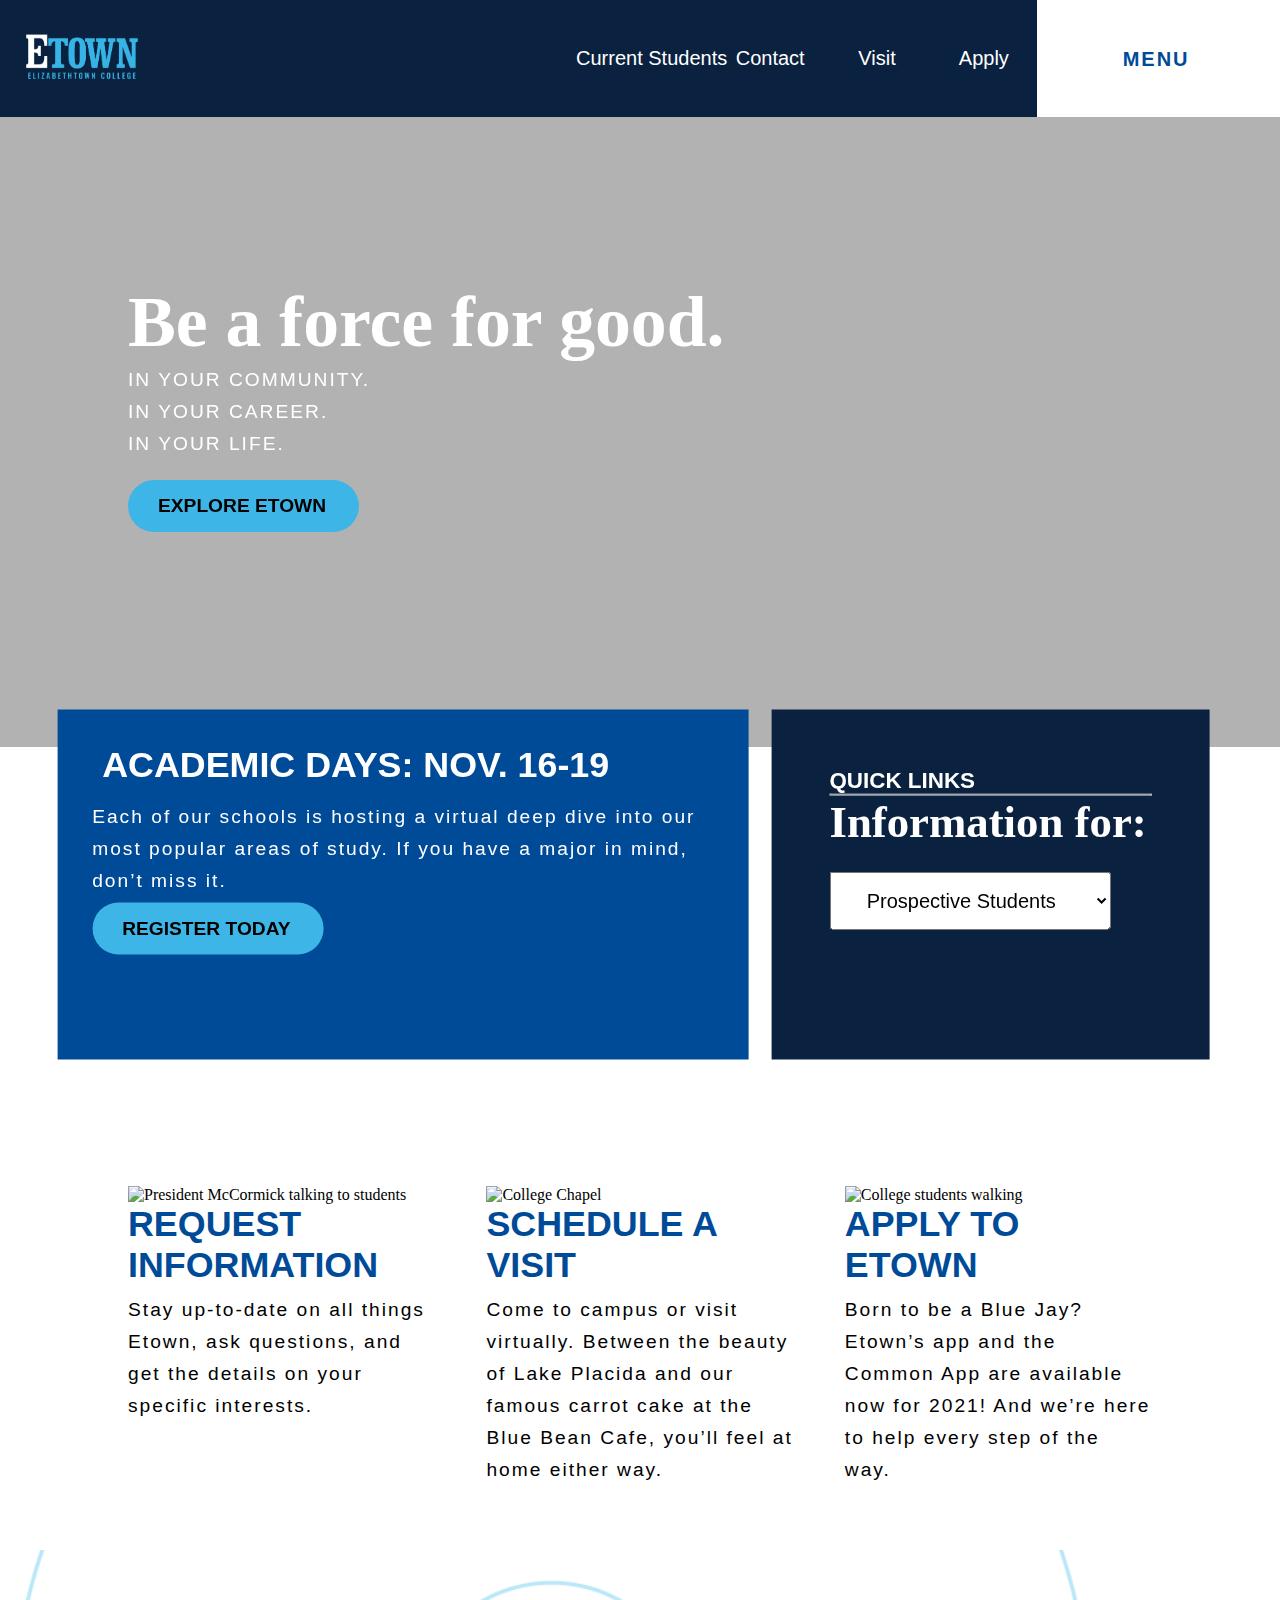
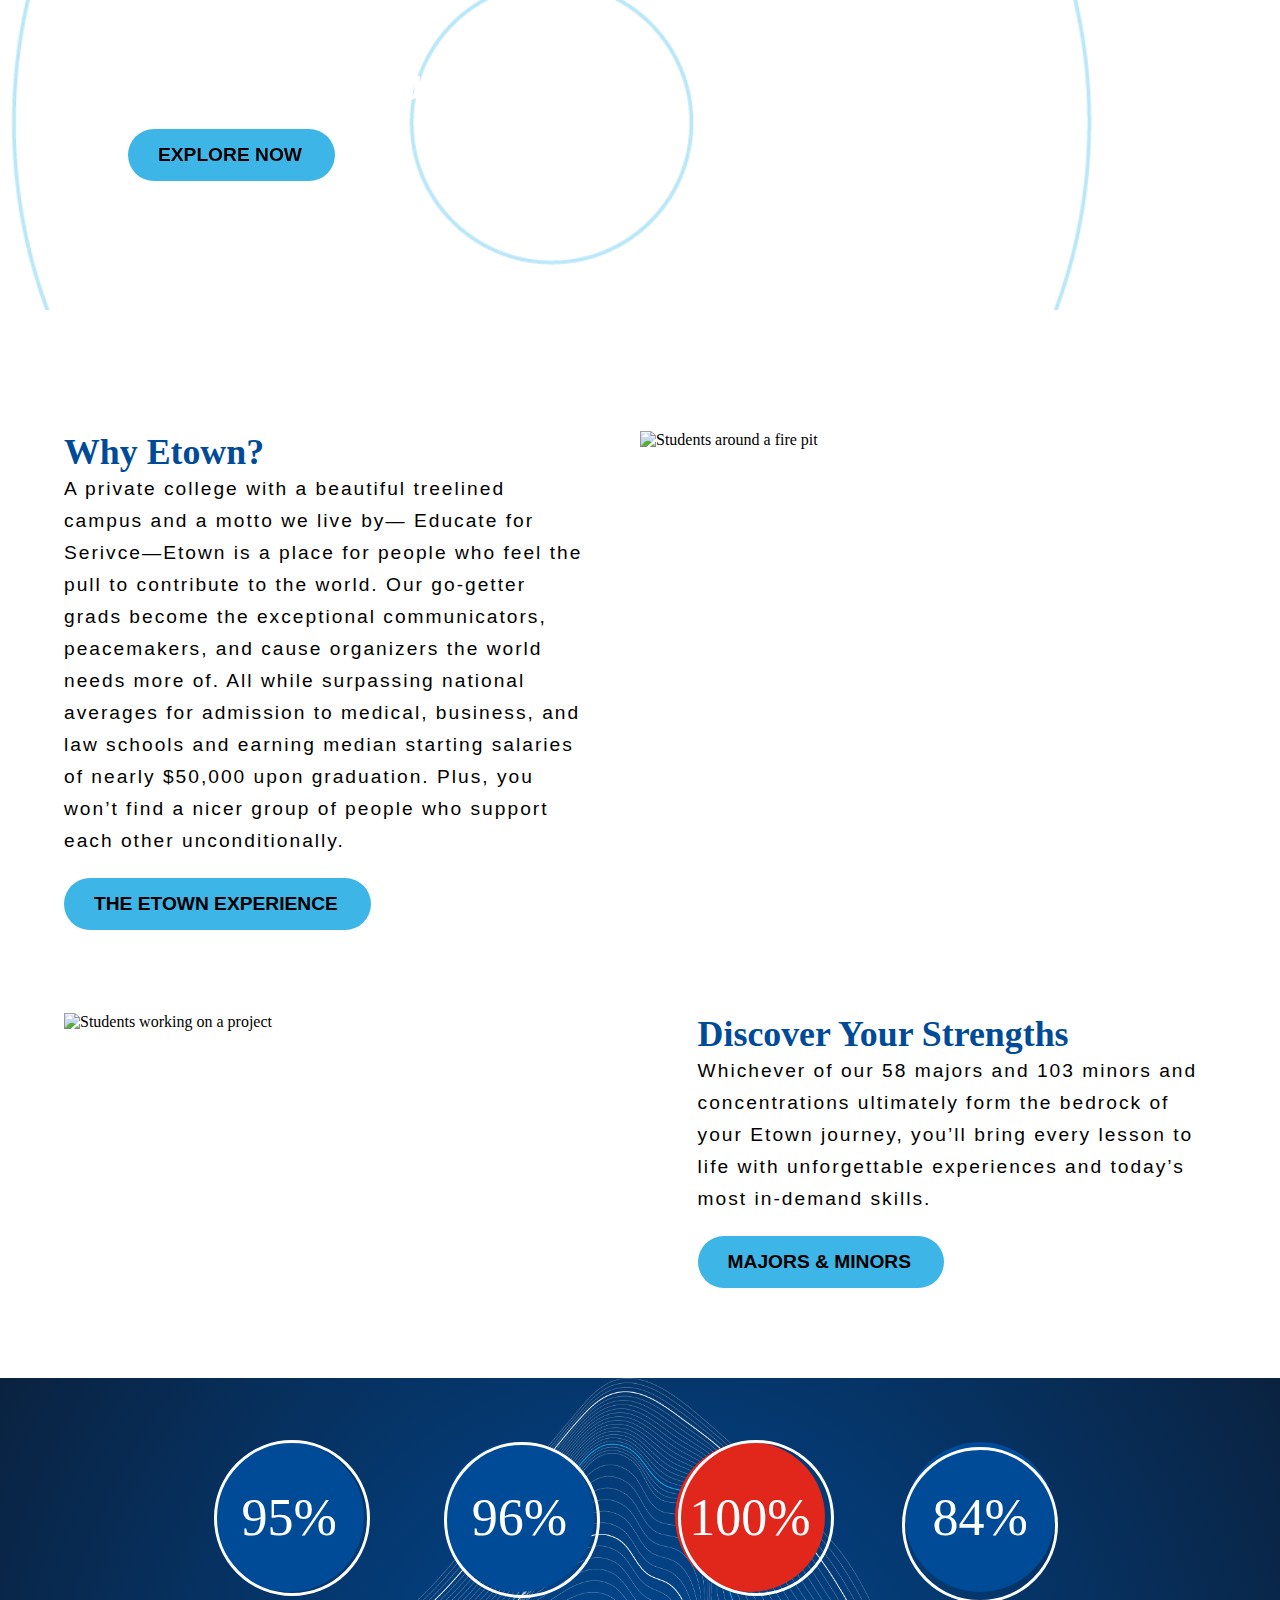
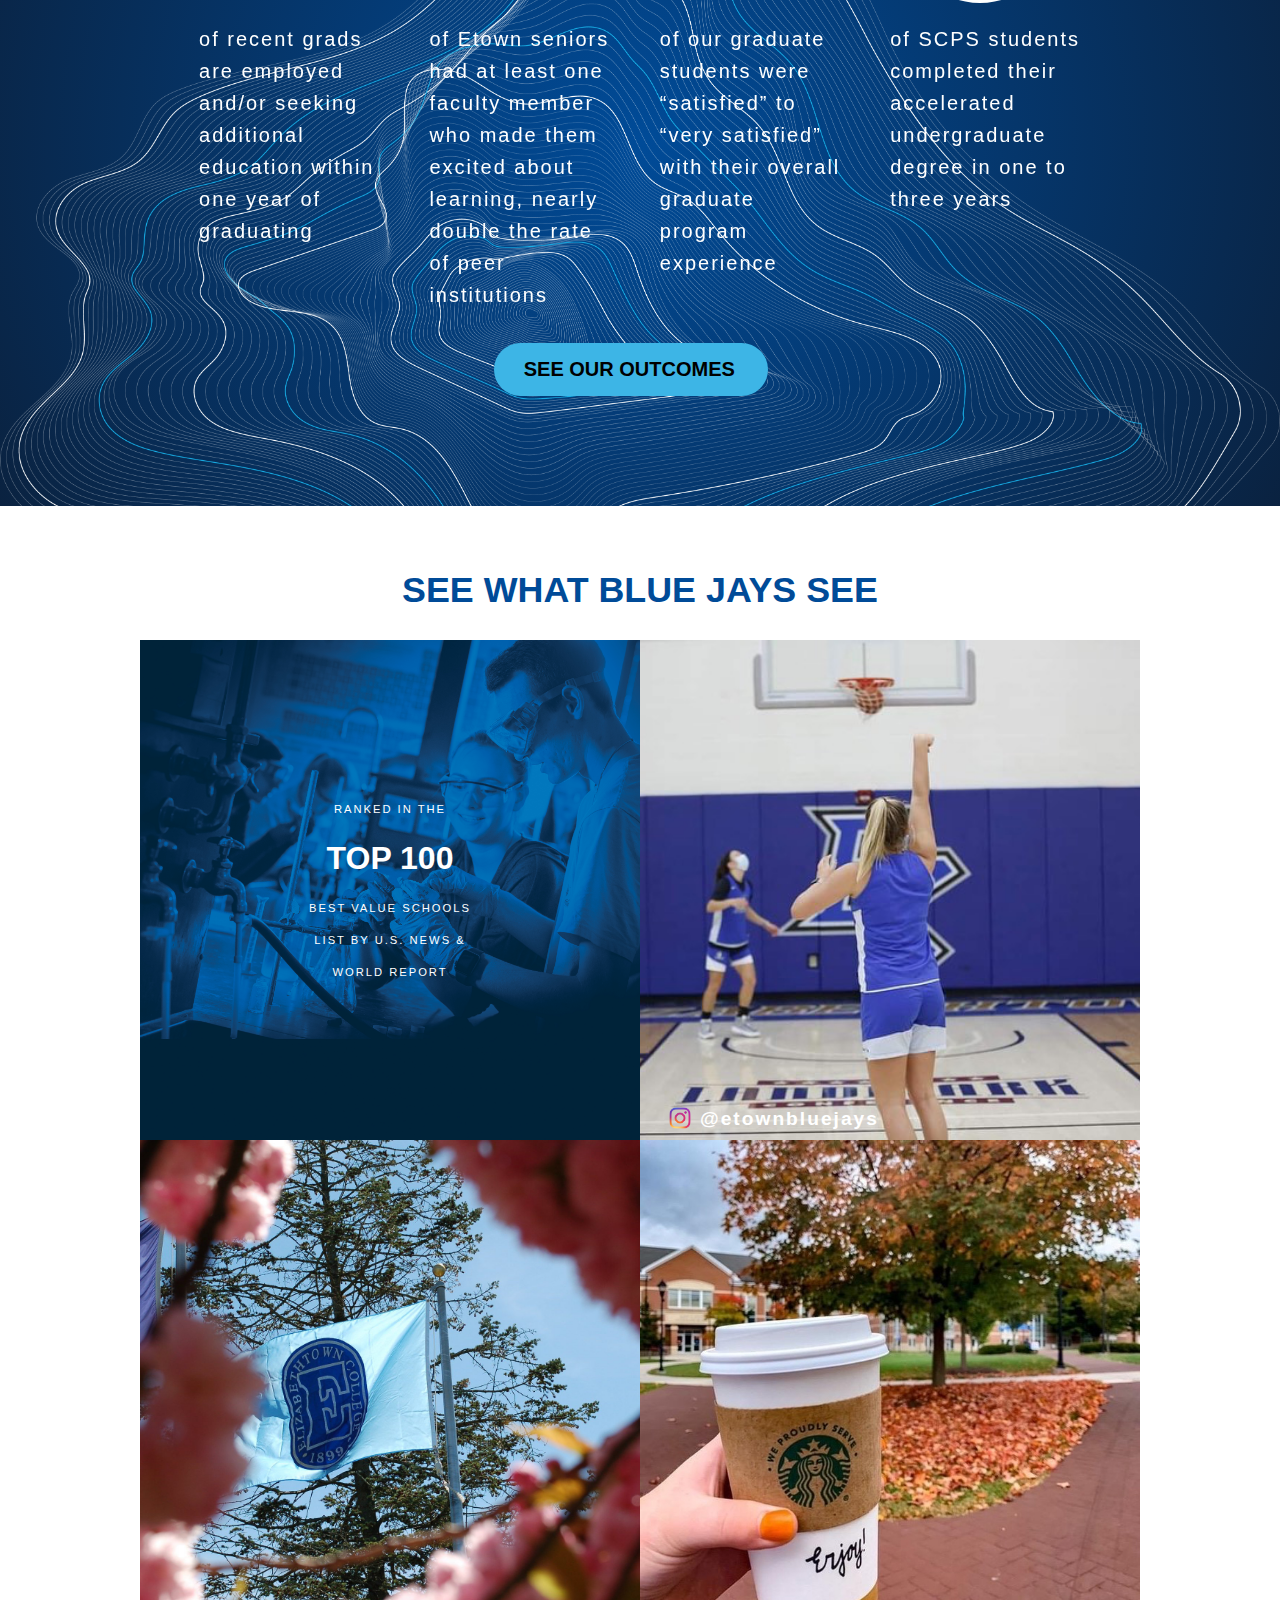
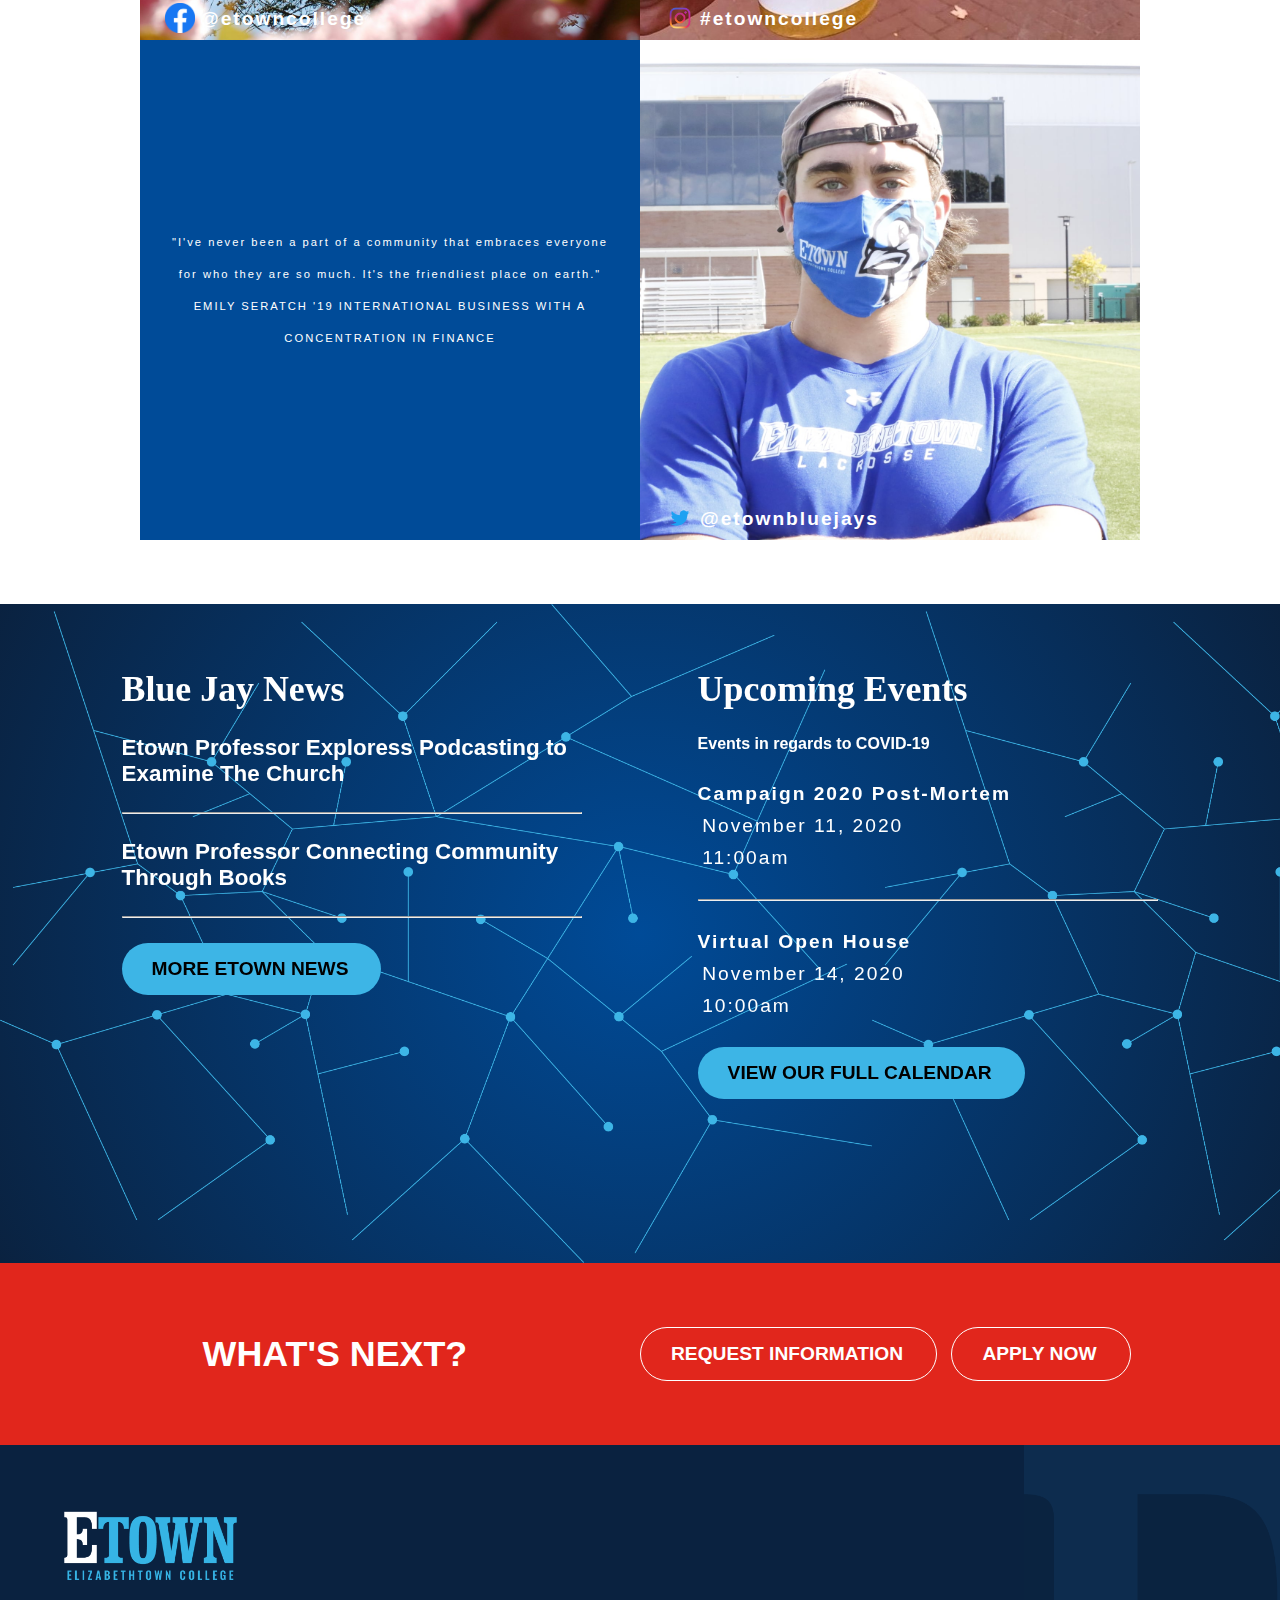
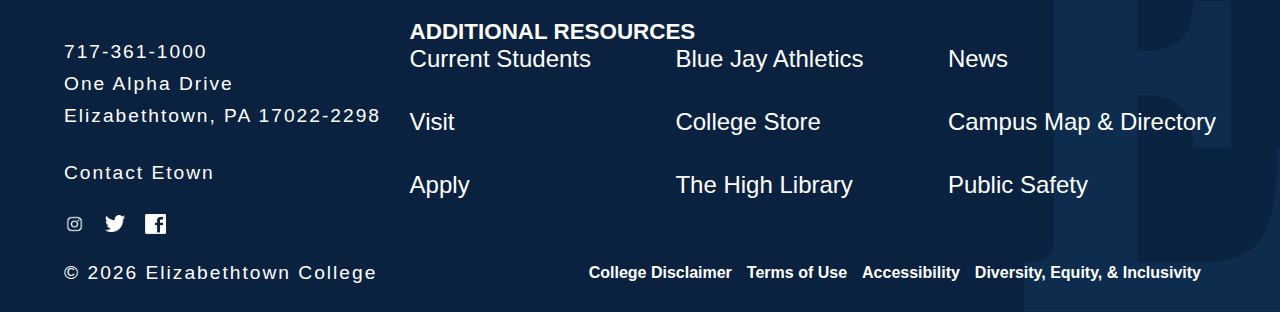
==== commit 076e1e91: "Header Fixes, Footer Fixes, Majors Accessibility" ====
--- a/index.html
+++ b/index.html
@@ -4,6 +4,8 @@
 <head>
   <meta charset="UTF-8">
   <meta name="viewport" content="width=device-width, initial-scale=1.0">
+  <meta name="robots" content=""/>
+  <meta name="mobile-web-app-capable" content="yes">
   <title>Document</title>
   <link rel="stylesheet" href="https://cdn.jsdelivr.net/npm/bulma@0.9.1/css/bulma.min.css">
   <link rel="stylesheet" href="https://use.typekit.net/uos4oem.css">
@@ -29,10 +31,10 @@
       </a>
       <!-- Main Navigation Links -->
       <ul class="main-navigation__links">
-        <li><a href="#">Current Students</a></li>
-        <li><a href="#">Contact</a></li>
-        <li><a href="#">Visit</a></li>
-        <li><a href="#">Apply</a></li>
+        <li><a href="https://www.etown.edu/current-students/index.aspx">Current Students</a></li>
+        <li><a href="https://www.etown.edu/current-students/index.aspx">Contact</a></li>
+        <li><a href="https://www.etown.edu/admissions/visit/index.aspx">Visit</a></li>
+        <li><a href="https://www.etown.edu/admissions/apply/index.aspx">Apply</a></li>
         <!-- Hamburger -->
         <div tabindex="0" class="hamburger">
           <p class="menu open">Menu<i class="fas fa-bars"></i></p>
@@ -46,31 +48,31 @@
       <section class="secondary-navigation__information">
         <h5>Find Information for:</h5>
         <ul class="secondary-navigation__audiences">
-          <li><a href="#">Prospective Students</a></li>
-          <li><a href="#">Admitted Students</a></li>
-          <li><a href="#">Transfer Students</a></li>
-          <li><a href="#">Graduate Students</a></li>
-          <li><a href="#">Adult Learners</a></li>
-          <li><a href="#">International Students</a></li>
-          <li><a href="#">Military Students</a></li>
-          <li><a href="#">Parents</a></li>
-          <li><a href="#">Faculty &amp; Staff</a></li>
-          <li><a href="#">Alumni</a></li>
-          <li><a href="#">Donors</a></li>
+          <li><a href="https://www.etown.edu/admissions/index.aspx">Prospective Students</a></li>
+          <li><a href="https://www.etown.edu/admissions/accepted.aspx">Admitted Students</a></li>
+          <li><a href="https://www.etown.edu/admissions/apply/transfer-apply.aspx">Transfer Students</a></li>
+          <li><a href="https://www.etown.edu/scps/admissions/graduate.aspx">Graduate Students</a></li>
+          <li><a href="https://www.etown.edu/scps">Adult Learners</a></li>
+          <li><a href="https://www.etown.edu/offices/international-students/index.aspx">International Students</a></li>
+          <li><a href="https://www.etown.edu/offices/registration-records/veterans.aspx">Military Students</a></li>
+          <li><a href="https://www.etown.edu/parents/index.aspx">Parents</a></li>
+          <li><a href="https://www.etown.edu/faculty-staff/index.aspx">Faculty &amp; Staff</a></li>
+          <li><a href="https://www.etownalumni.com/s/154/bp/home.aspx">Alumni</a></li>
+          <li><a href="https://www.etown.edu/offices/development/">Donors</a></li>
         </ul>
         <select name="find-information" id="find-information" onchange="document.location.href=this.value">
-          <option value="https://www.google.com">Current Students</option>
-          <option value="https://www.google.com">Prospective Students</option>
-          <option value="https://www.google.com">Admitted Students</option>
-          <option value="https://www.google.com">Transfer Students</option>
-          <option value="https://www.google.com">Graduate Students</option>
-          <option value="https://www.google.com">Adult Learners</option>
-          <option value="https://www.google.com">International Students</option>
-          <option value="https://www.google.com">Military Students</option>
-          <option value="https://www.google.com">Parents</option>
-          <option value="https://www.google.com">Faculty &amp; Staff</option>
-          <option value="https://www.google.com">Alumni</option>
-          <option value="https://www.google.com">Donors</option>
+          <option value="https://www.etown.edu/current-students/index.aspx">Current Students</option>
+          <option value="https://www.etown.edu/admissions/index.aspx">Prospective Students</option>
+          <option value="https://www.etown.edu/admissions/accepted.aspx">Admitted Students</option>
+          <option value="https://www.etown.edu/admissions/apply/transfer-apply.aspx">Transfer Students</option>
+          <option value="https://www.etown.edu/scps/admissions/graduate.aspx">Graduate Students</option>
+          <option value="https://www.etown.edu/scps">Adult Learners</option>
+          <option value="https://www.etown.edu/offices/international-students/index.aspx">International Students</option>
+          <option value="https://www.etown.edu/offices/registration-records/veterans.aspx">Military Students</option>
+          <option value="https://www.etown.edu/parents/index.aspx">Parents</option>
+          <option value="https://www.etown.edu/faculty-staff/index.aspx">Faculty &amp; Staff</option>
+          <option value="https://www.etownalumni.com/s/154/bp/home.aspx">Alumni</option>
+          <option value="https://www.etown.edu/offices/development/">Donors</option>
         </select>
         <label for="site-search"></label>
         <input type="text" placeholder="Search" />
@@ -731,9 +733,9 @@
         <div class="social">
           <p>Contact Etown</p>
           <div class="icons">
-            <p>Icon</p>
-            <p>Icon</p>
-            <p>Icon</p>
+            <a href="#"><img src="./images/footer-instagram.png" alt="Instagram" class="social_icon" /></a>
+            <a href="#"><img src="./images/footer-twitter.png" alt="Twitter" class="social_icon" /></a>
+            <a href="#"><img src="./images/footer-facebook.png" alt="Facebook" class="social_icon" /></a>
           </div>
         </div>
       </div>
@@ -757,14 +759,25 @@
           <li><a href="#">Public Safety</a></li>
         </ul>
       </div>
+      <select name="additional-resources" id="additional-resources" onchange="document.location.href=this.value">
+        <option value="#">Current Students</option>
+        <option value="#">Visit</option>
+        <option value="#">Apply</option>
+        <option value="#">Blue Jay Athletics</option>
+        <option value="#">College Store</option>
+        <option value="#">The High Library</option>
+        <option value="#">News</option>
+        <option value="#">Campus Map &amp; Directory</option>
+        <option value="#">Public Safety</option>
+      </select>
     </div>
     <div class="disclaimer">
-      <p>2020 Elizabethtown College</p>
+      <p class="copyright">&copy; 2020 Elizabethtown College</p>
       <ul>
-        <li>College Disclaimer</li>
-        <li>Terms of Use</li>
-        <li>Accessibility</li>
-        <li>Diversity, Equity, &amp; Inclusivity</li>
+        <li><a href="#">College Disclaimer</a></li>
+        <li><a href="#">Terms of Use</a></li>
+        <li><a href="#">Accessibility</a></li>
+        <li><a href="#">Diversity, Equity, &amp; Inclusivity</a></li>
       </ul>
     </div>
   </footer>
--- a/Styles/styles.css
+++ b/Styles/styles.css
@@ -251,7 +251,7 @@
 
 @media screen and (min-width: 768px) {
   a[class*=button] {
-    padding: 3% 6%;
+    padding: 15px 30px;
     font-size: 1.4rem;
   }
 
@@ -261,7 +261,7 @@
 }
 @media screen and (min-width: 1200px) {
   a[class*=button] {
-    padding: 1.5% 3%;
+    padding: 15px 30px;
     font-size: 1.2rem;
   }
 }
@@ -386,7 +386,7 @@
 
 @media screen and (min-width: 768px) {
   .hero-video__wrapper {
-    height: 40vh;
+    height: 70vh;
   }
 }
 @media screen and (min-width: 1200px) {
@@ -476,6 +476,7 @@
     width: auto;
     font-size: 3.36rem;
     margin: 10px 0 0 0;
+    white-space: nowrap;
   }
   .quick-links__wrapper .offset-items__wrapper .offset-audience__wrapper select {
     display: inline;
@@ -694,20 +695,20 @@
   font-size: 1.25rem;
 }
 .outcomes__wrapper .outcomes__item .circle-one::before {
-  top: -4px;
-  left: -4px;
+  top: -2px;
+  left: 0px;
 }
 .outcomes__wrapper .outcomes__item .circle-two::before {
-  top: -1px;
-  left: 4px;
+  top: 0px;
+  left: 0px;
 }
 .outcomes__wrapper .outcomes__item .circle-three::before {
-  top: -4px;
-  left: -1px;
+  top: -2px;
+  left: 3px;
 }
 .outcomes__wrapper .outcomes__item .circle-four::before {
-  top: -1px;
-  left: 4px;
+  top: 5px;
+  left: -3px;
 }
 .outcomes__wrapper .outcomes__buttons {
   z-index: 3;
@@ -1027,14 +1028,22 @@
 footer#main-footer .logo-contact .contact {
   margin: 7% 0 0 0;
 }
-footer#main-footer .logo-contact .contact .social {
+footer#main-footer .logo-contact .social {
   margin: 7% 0 0 0;
 }
-footer#main-footer .logo-contact .contact .social .icons {
-  display: flex;
-}
-footer#main-footer .logo-contact .contact .social .icons p {
-  margin: 0 5px 0 0;
+footer#main-footer .logo-contact .social .icons {
+  display: flex;
+  margin: 25px 0 0 0;
+}
+footer#main-footer .logo-contact .social .icons a {
+  width: 6%;
+  display: flex;
+  justify-content: center;
+  align-items: center;
+  margin: 0 20px 0 0;
+}
+footer#main-footer .logo-contact .social .icons a .social_icon {
+  width: 100%;
 }
 footer#main-footer .resources {
   grid-area: resources;
@@ -1052,6 +1061,10 @@
   z-index: 2;
   position: relative;
 }
+footer#main-footer .resources #additional-resources {
+  width: 60%;
+  padding: 3% 0;
+}
 footer#main-footer .disclaimer {
   margin: 7% 0 0;
   grid-area: disclaimer;
@@ -1079,7 +1092,10 @@
     margin: 0;
   }
   footer#main-footer .resources h6 {
-    margin: 2% 0 5%;
+    margin: 0;
+  }
+  footer#main-footer .resources #additional-resources {
+    display: none;
   }
   footer#main-footer .resources .resource-links {
     display: flex;
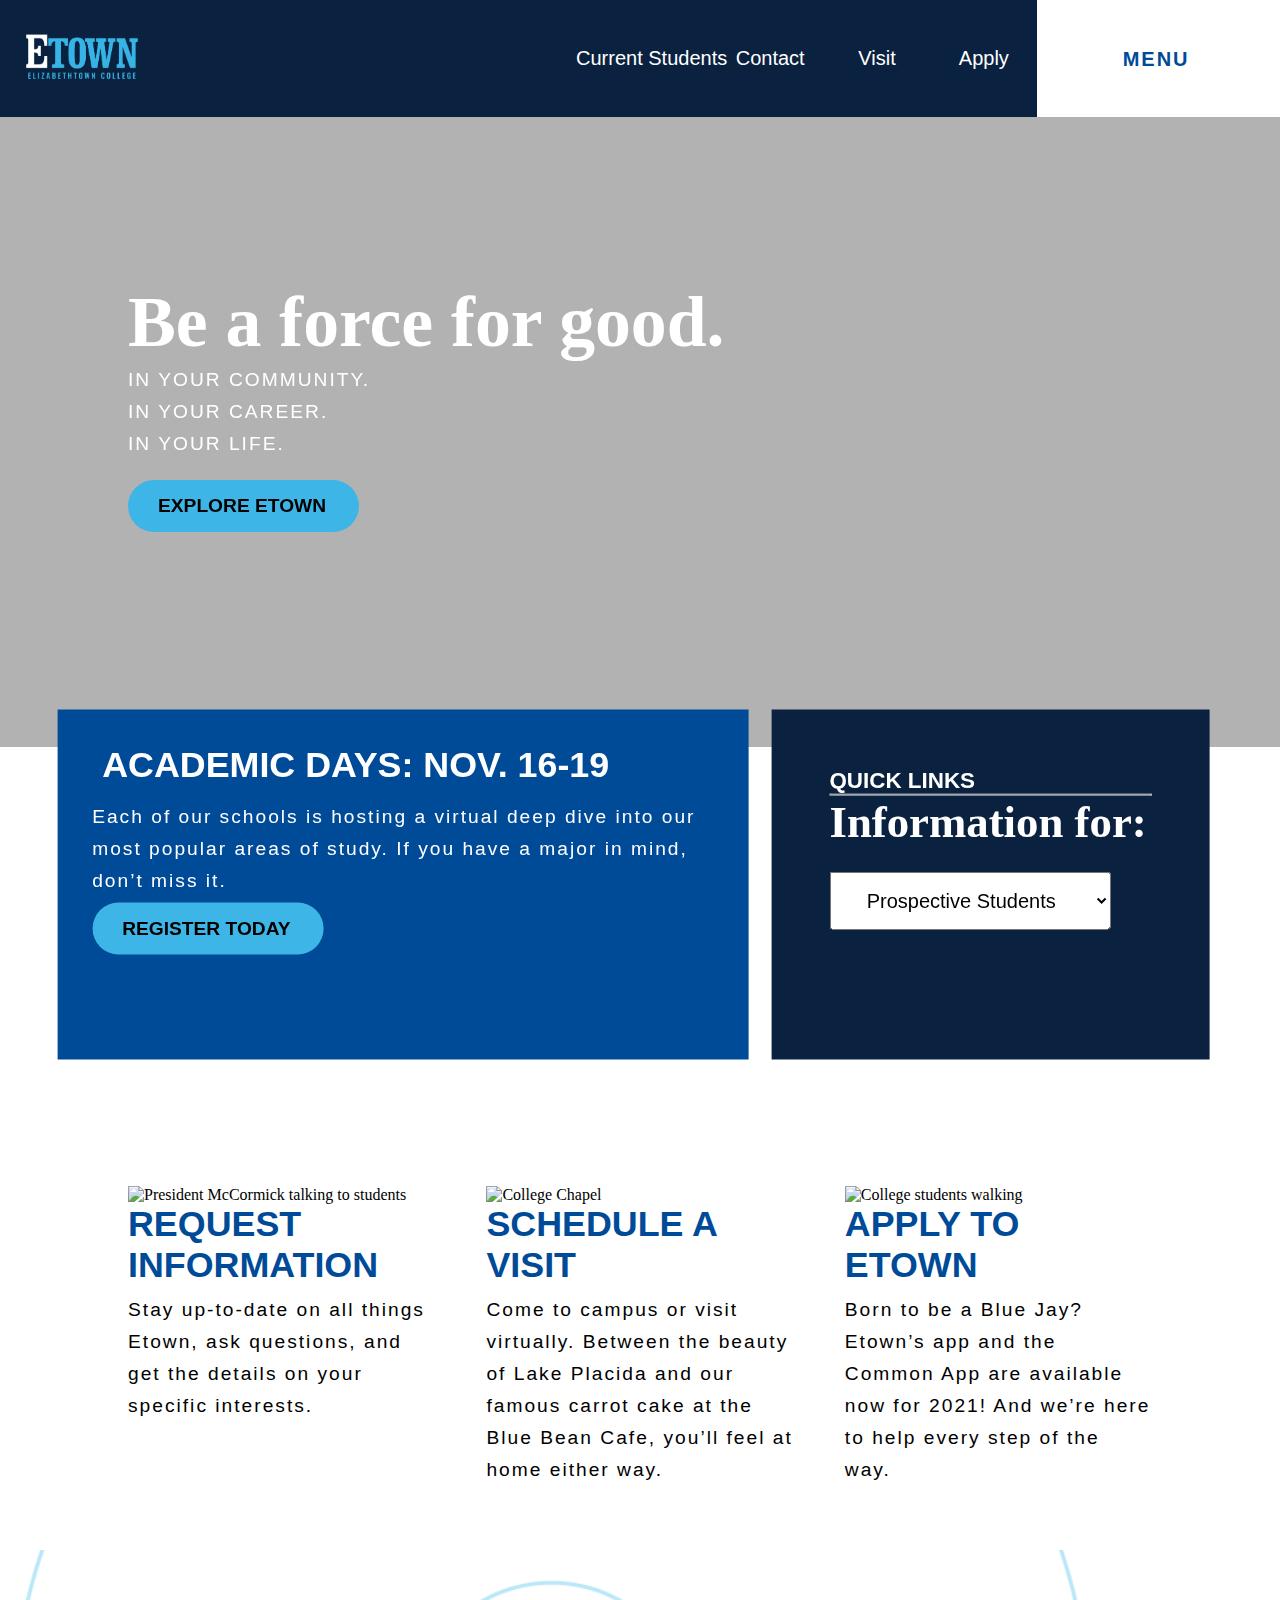
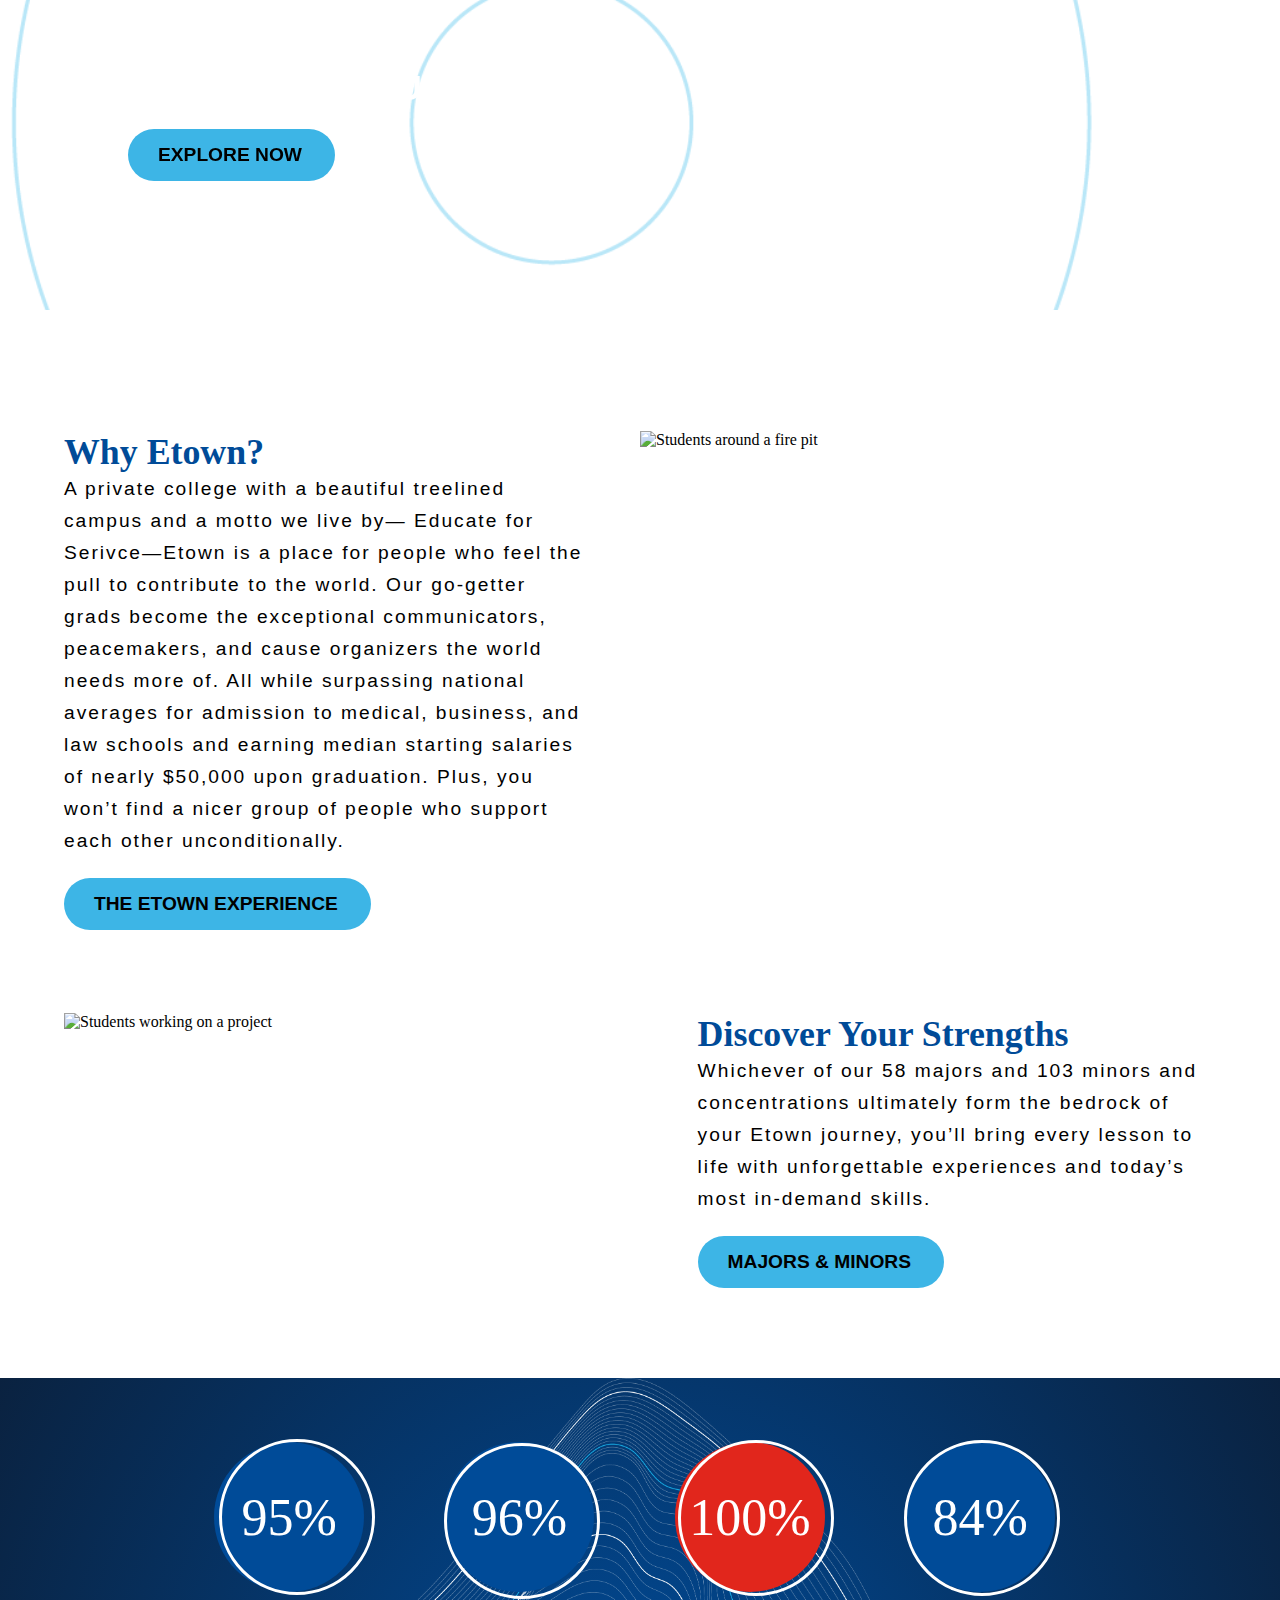
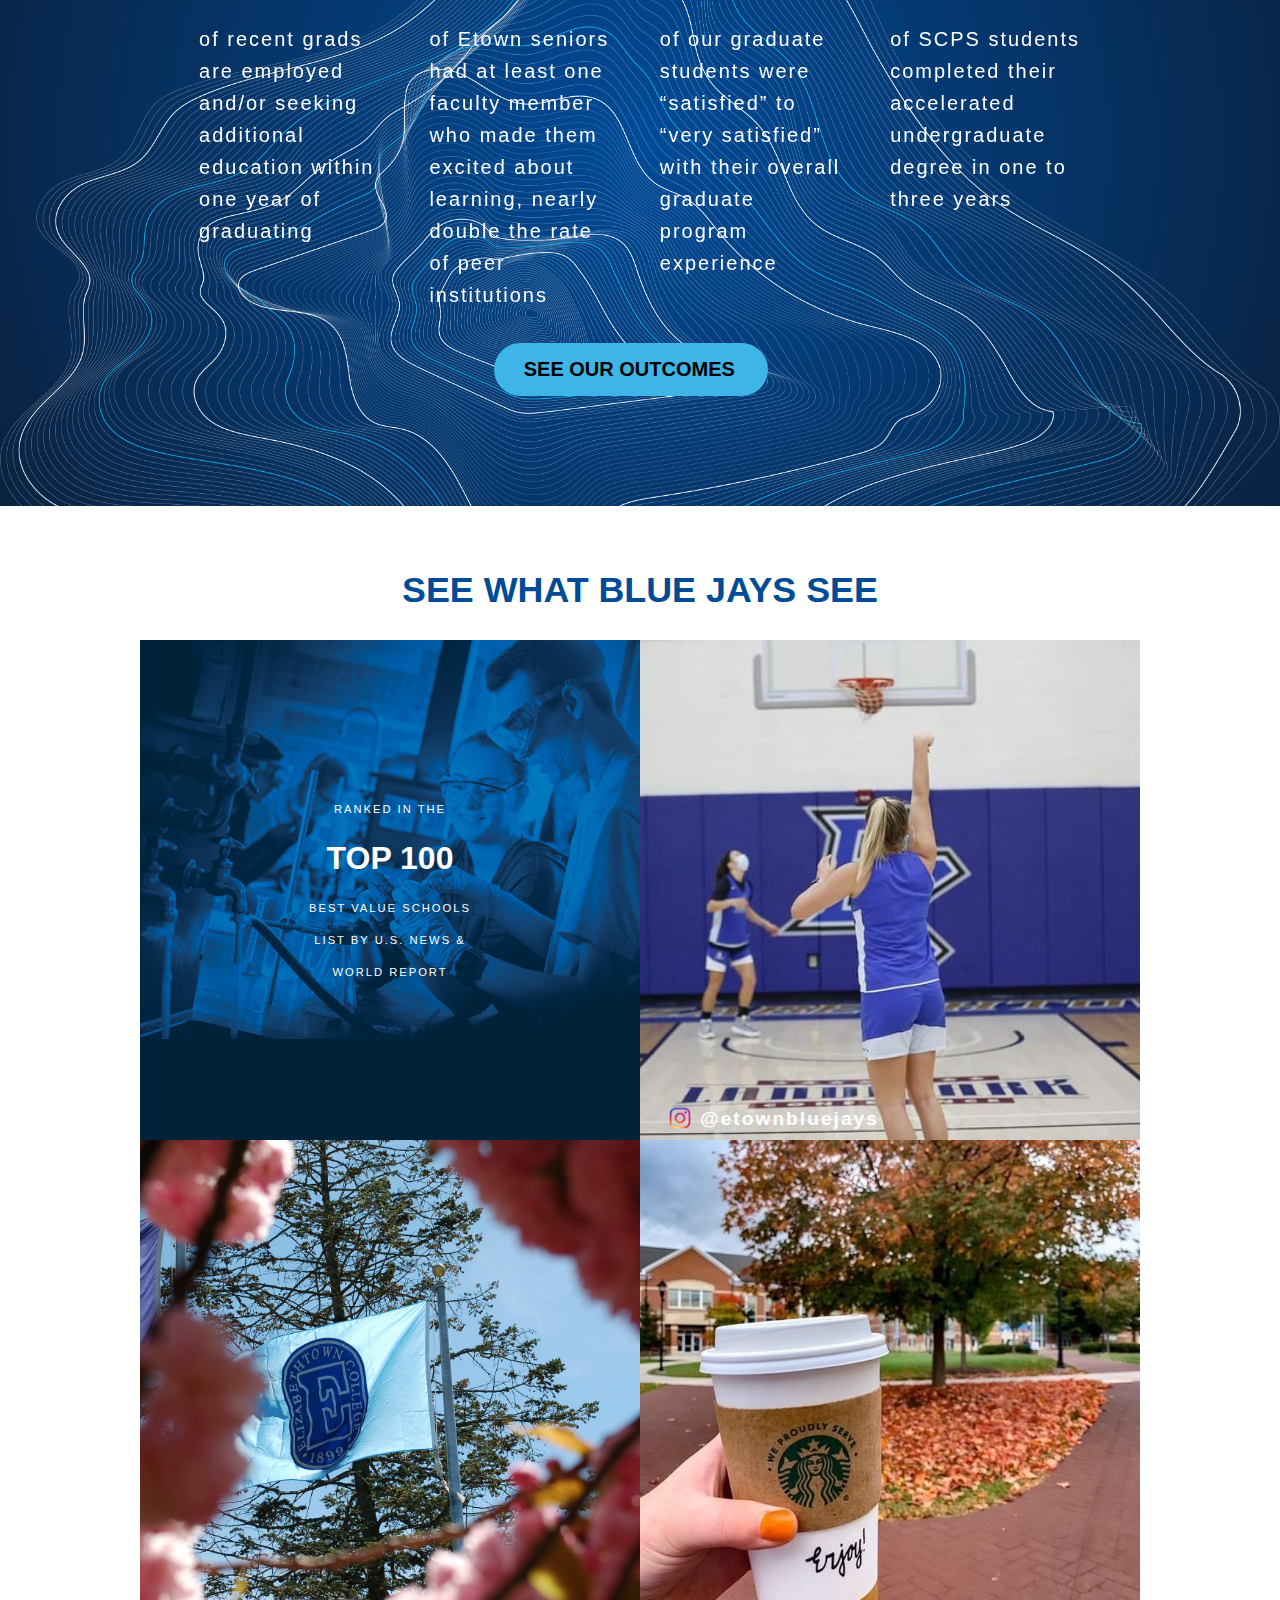
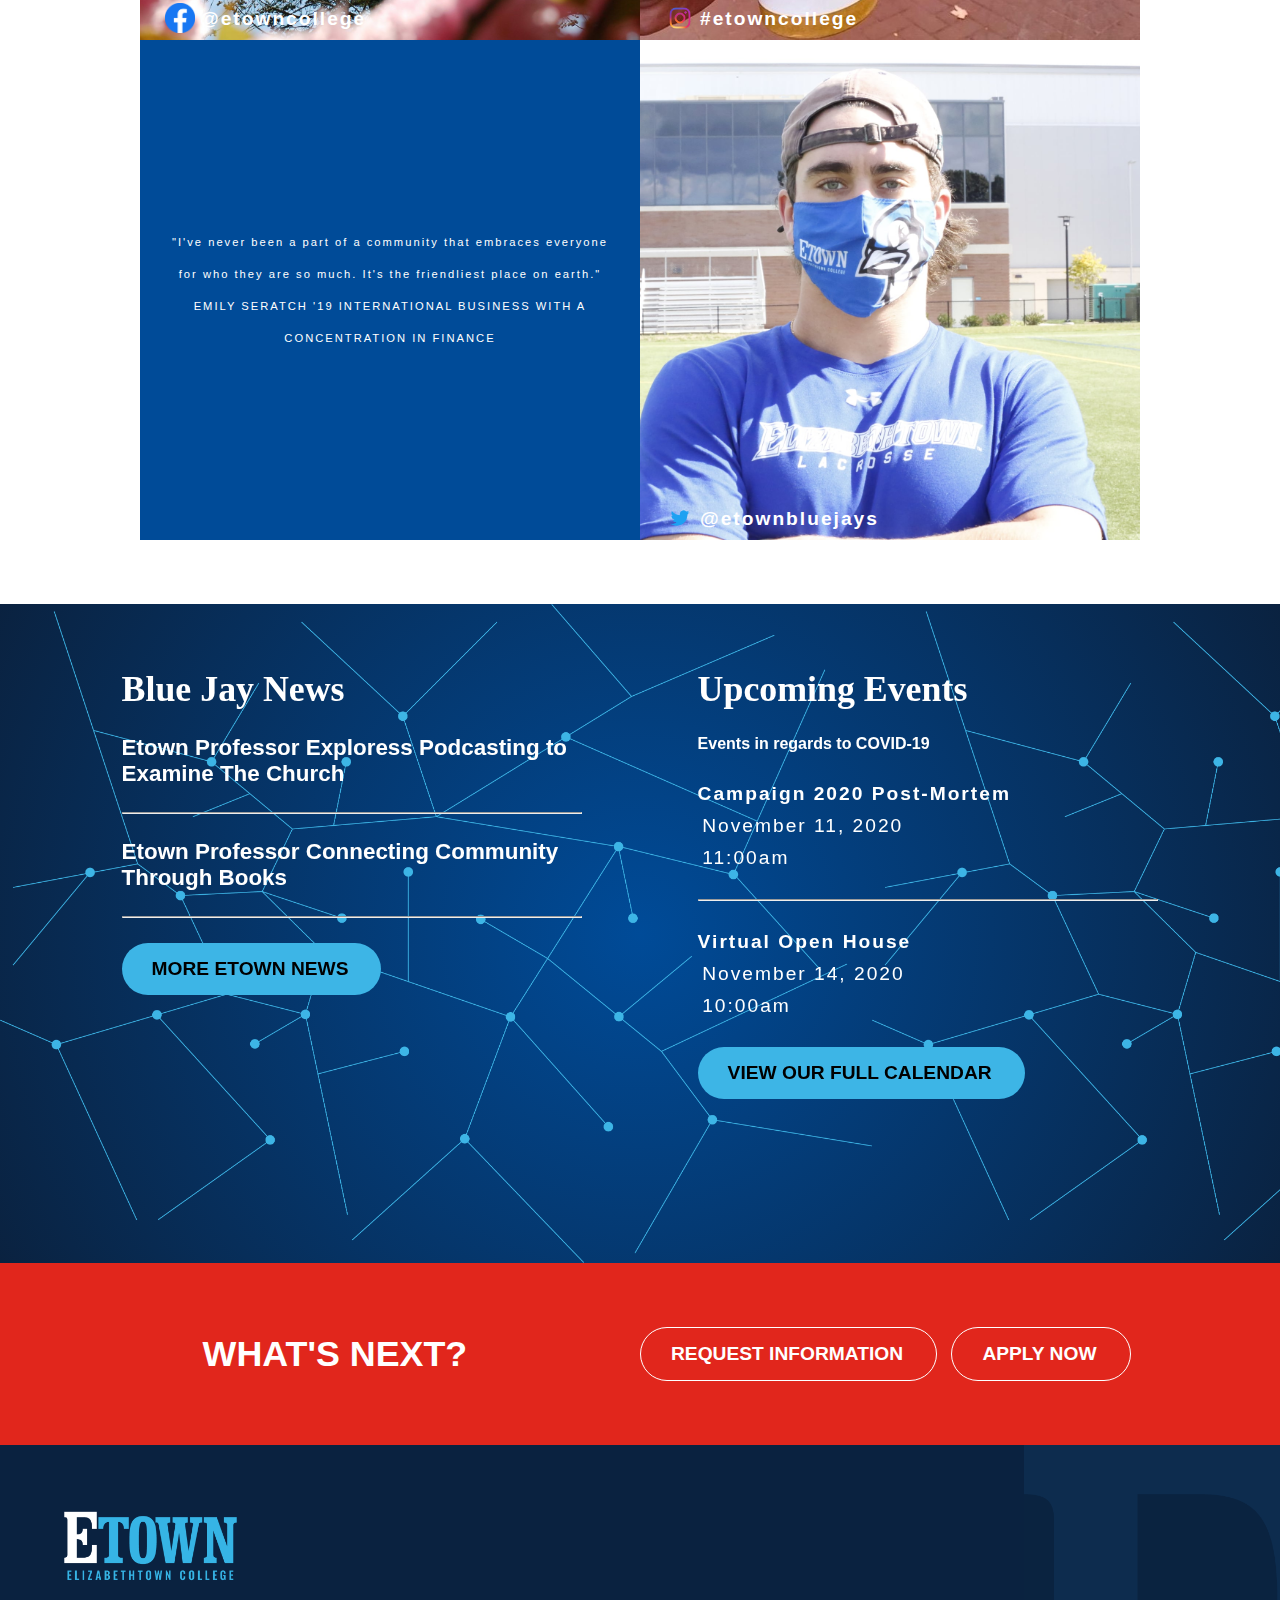
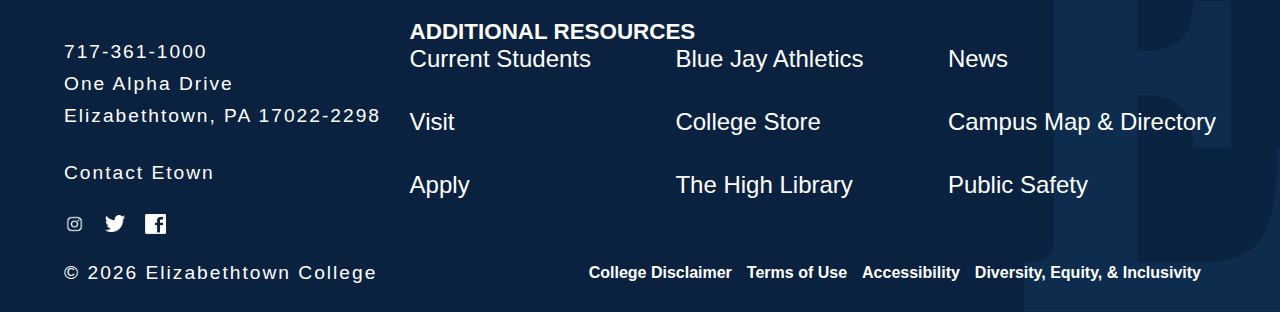
==== commit 2d8d96a9: "landing js" ====
--- a/index.html
+++ b/index.html
@@ -784,6 +784,7 @@
 
   <script src="https://kit.fontawesome.com/054f84eb17.js" crossorigin="anonymous"></script>
   <script src="/Scripts/scripts.js"></script>
+  <script src="/Scripts/landingPage.js"></script>
 </body>
 
 </html>--- a/Styles/styles.css
+++ b/Styles/styles.css
@@ -75,14 +75,38 @@
   text-transform: uppercase;
 }
 
-.textCenter {
+.text-center {
   text-align: center;
+}
+
+.bold {
+  font-weight: bold;
+}
+
+.full-width {
+  width: 100%;
 }
 
 .italic {
   text-emphasis: oblique;
 }
 
+.m15 {
+  margin: 15px;
+}
+
+.w80 {
+  width: 80%;
+}
+
+.w50 {
+  width: 50%;
+}
+
+.w25 {
+  width: 25%;
+}
+
 .white-text {
   color: #FFFFFF !important;
 }
@@ -112,7 +136,6 @@
   justify-content: center;
   align-items: center;
   margin: 0 0 0 3px;
-  height: 100%;
 }
 
 input[type=radio] {
@@ -207,25 +230,25 @@
   margin-left: 10px;
 }
 
-a[class*=light-blue] {
+a[class*=light-blue__button] {
   background-color: #3DB5E6;
   color: #000000;
 }
 
-a[class*=light-blue]:hover {
+a[class*=light-blue__button]:hover {
   background-color: #E1261C;
   color: #FFFFFF;
 }
 
-a[class*=red] {
+a[class*=red__button] {
   background-color: #E1261C;
   color: #FFFFFF;
   border: 1px solid #FFFFFF;
 }
 
-a[class*=red]:hover {
-  background-color: #3DB5E6;
-  color: #000000;
+a[class*=red__button]:hover {
+  background-color: #FFFFFF;
+  color: #E1261C;
   border: none;
 }
 
@@ -265,7 +288,7 @@
     font-size: 1.2rem;
   }
 }
-div[class*=circle] {
+.outcomes__circle {
   width: 150px;
   height: 150px;
   border-radius: 100%;
@@ -277,7 +300,7 @@
   position: relative;
   margin: 0 0 10% 0;
 }
-div[class*=circle]::before {
+.outcomes__circle::before {
   content: "";
   position: absolute;
   width: 100%;
@@ -287,18 +310,8 @@
   z-index: 1;
 }
 
-.blue-circle {
-  background: #004B98;
-  color: #FFFFFF;
-}
-
-.red-circle {
-  background: #E1261C;
-  color: #FFFFFF;
-}
-
 [class*=-background] {
-  padding: 15% 10%;
+  padding: 5% 10%;
 }
 
 .blue-background {
@@ -319,6 +332,11 @@
 .red-background {
   background: #E1261C;
   color: #FFFFFF;
+}
+
+.gray-background {
+  background: #C8C8C8;
+  color: #000000;
 }
 
 .gradient-background {
@@ -343,6 +361,64 @@
   height: 100%;
   background-image: url("../images/homepage-news-lineart.png");
   background-size: contain;
+}
+
+.flex-column {
+  flex-direction: column;
+}
+
+.center-start {
+  display: flex;
+  justify-content: center;
+  align-items: flex-start;
+}
+
+.center-center {
+  display: flex;
+  justify-content: center;
+  align-items: center;
+}
+
+.center-end {
+  display: flex;
+  justify-content: center;
+  align-items: flex-end;
+}
+
+.start-start {
+  display: flex;
+  justify-content: flex-start;
+  align-items: flex-start;
+}
+
+.start-center {
+  display: flex;
+  justify-content: flex-start;
+  align-items: center;
+}
+
+.start-end {
+  display: flex;
+  justify-content: flex-start;
+  align-items: flex-end;
+}
+
+.around-start {
+  display: flex;
+  justify-content: space-around;
+  align-items: flex-start;
+}
+
+.around-center {
+  display: flex;
+  justify-content: space-around;
+  align-items: center;
+}
+
+.around-end {
+  display: flex;
+  justify-content: space-around;
+  align-items: flex-end;
 }
 
 .hero-video__wrapper {
@@ -695,11 +771,11 @@
   font-size: 1.25rem;
 }
 .outcomes__wrapper .outcomes__item .circle-one::before {
-  top: -2px;
-  left: 0px;
+  top: -3px;
+  left: 5px;
 }
 .outcomes__wrapper .outcomes__item .circle-two::before {
-  top: 0px;
+  top: 1px;
   left: 0px;
 }
 .outcomes__wrapper .outcomes__item .circle-three::before {
@@ -707,8 +783,8 @@
   left: 3px;
 }
 .outcomes__wrapper .outcomes__item .circle-four::before {
-  top: 5px;
-  left: -3px;
+  top: -2px;
+  left: -1px;
 }
 .outcomes__wrapper .outcomes__buttons {
   z-index: 3;
@@ -1588,6 +1664,7 @@
 }
 .majors-intro h1 {
   font-weight: bold;
+  font-size: 2.8rem;
 }
 .majors-intro h6 {
   color: #004B98;
@@ -1599,7 +1676,7 @@
 }
 
 section.input_wrapper {
-  padding: 2.5% 5vw;
+  padding: 2% 5vw;
 }
 section.input_wrapper .shownInputs {
   padding: 0 5vw;
@@ -1796,5 +1873,117 @@
     width: 50%;
   }
 }
+.hero-section {
+  width: 100vw;
+  min-height: 80vh;
+  color: #FFFFFF;
+  display: flex;
+  justify-content: center;
+  align-items: center;
+  padding: 0 15%;
+  background-position: center;
+  background-size: cover;
+  background-repeat: no-repeat;
+}
+.hero-section .hero-section__content {
+  padding: 15% 0 0 0;
+}
+.hero-section .hero-section__content h1 {
+  font-weight: bold;
+}
+.hero-section .hero-section__content h1 span {
+  font-size: 8.4rem;
+}
+.hero-section .hero-section__content h6 .red {
+  background-color: #E1261C;
+}
+
+.etown-circle__large {
+  position: relative;
+  border-radius: 100%;
+  width: 250px;
+  height: 250px;
+  display: flex;
+  justify-content: center;
+  align-items: center;
+  flex-direction: column;
+}
+.etown-circle__large::after {
+  content: "";
+  position: absolute;
+  top: 5px;
+  left: -10px;
+  width: 250px;
+  height: 250px;
+  border: 2px solid #3DB5E6;
+  border-radius: 100%;
+}
+.etown-circle__large i.fas {
+  font-size: 4rem;
+  height: auto;
+  margin: 0 0 15px 0;
+}
+
+.dark-circle {
+  background: #0A2240;
+  color: #FFFFFF;
+}
+
+.blue-circle {
+  background: #004B98;
+  color: #FFFFFF;
+}
+
+.red-circle {
+  background: #E1261C;
+  color: #FFFFFF;
+}
+
+.lightBlue-circle {
+  background: #3DB5E6;
+  color: #000000;
+}
+
+.gray-circle {
+  background: #C8C8C8;
+  color: #000000;
+}
+
+.fancy-or {
+  border-top: 2px solid #3DB5E6;
+  border-bottom: 2px solid #3DB5E6;
+  padding: 15px;
+}
+
+.overlayed-image {
+  height: 25vw;
+  background-size: cover;
+  background-position: center;
+  position: relative;
+}
+.overlayed-image::before {
+  content: "";
+  position: absolute;
+  top: 0;
+  left: 0;
+  width: 100%;
+  height: 100%;
+  opacity: 0.75;
+}
+.overlayed-image.blueOverlay::before {
+  background-color: #004B98;
+}
+.overlayed-image.darkOverlay::before {
+  background-color: #0A2240;
+}
+.overlayed-image.grayOverlay::before {
+  background-color: #C8C8C8;
+}
+.overlayed-image.redOverlay::before {
+  background-color: #E1261C;
+}
+.overlayed-image.lightOverlay::before {
+  background-color: #3DB5E6;
+}
 
 /*# sourceMappingURL=styles.css.map */
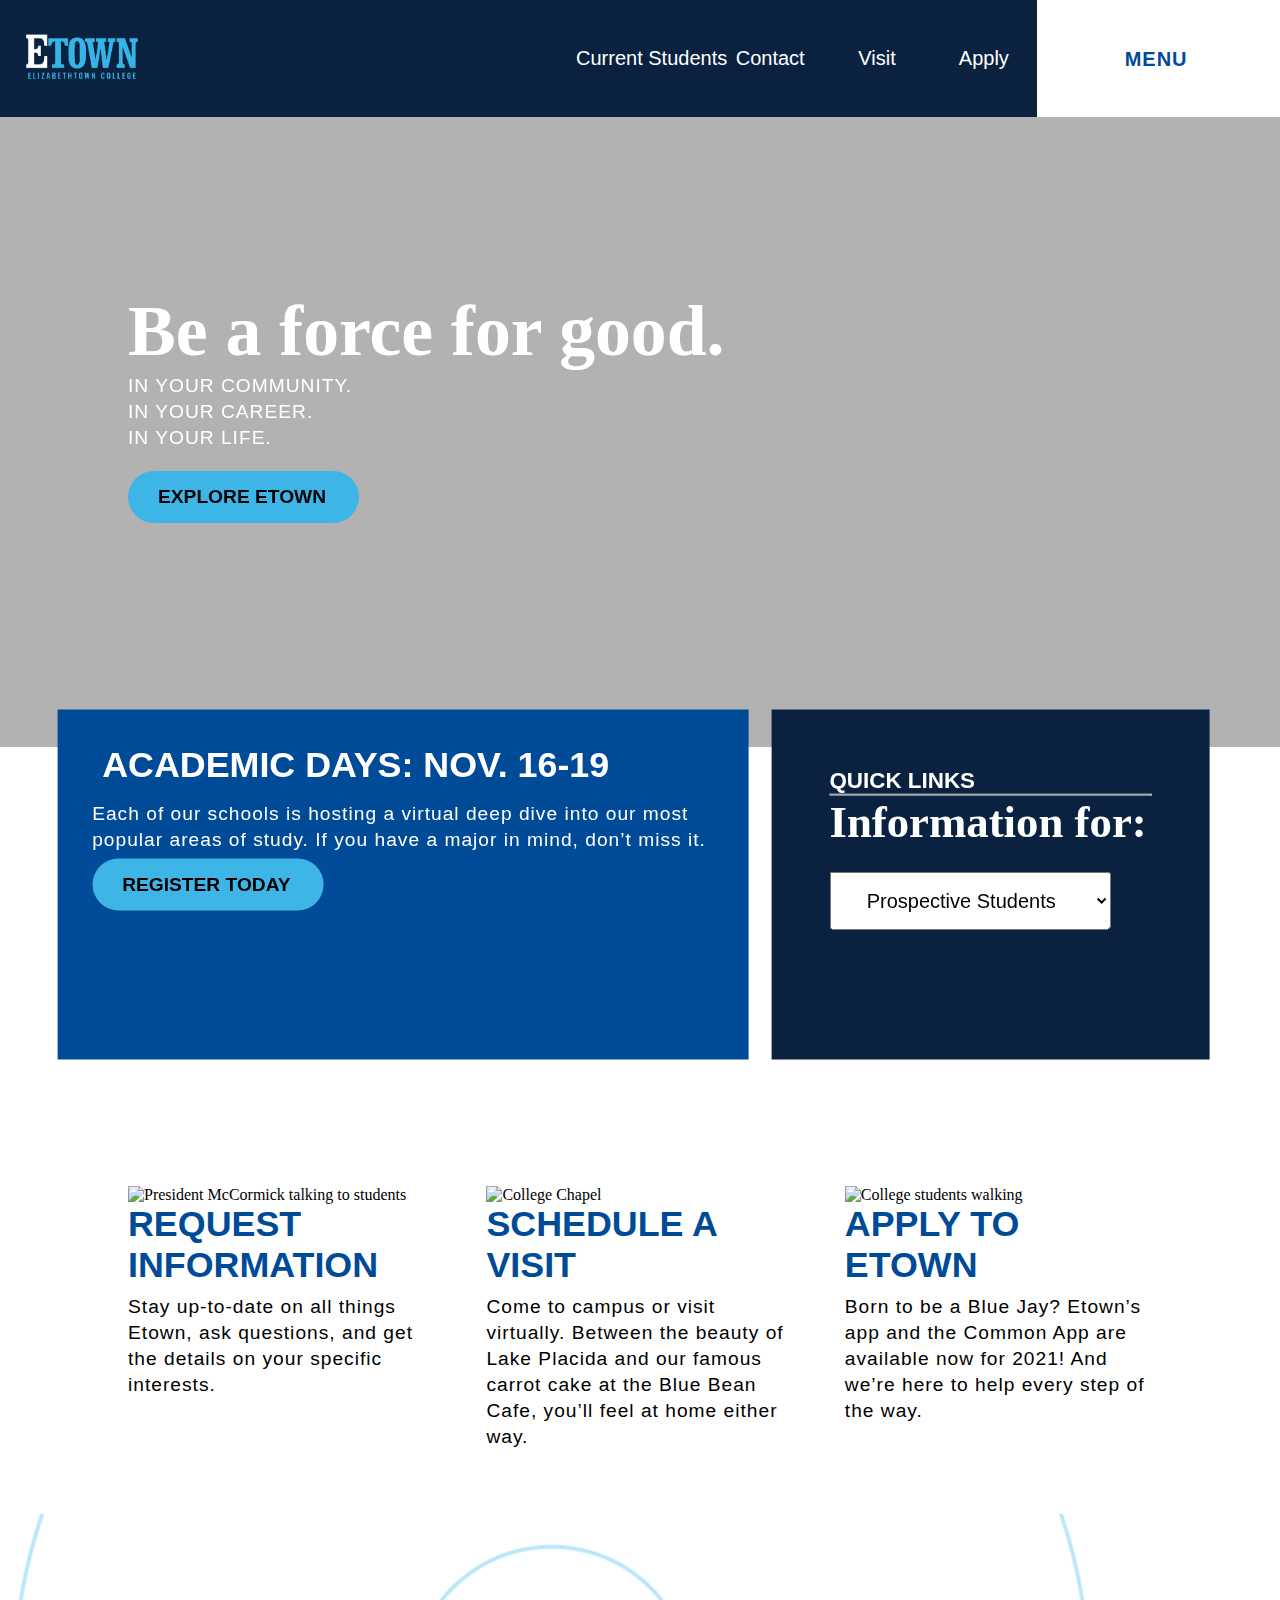
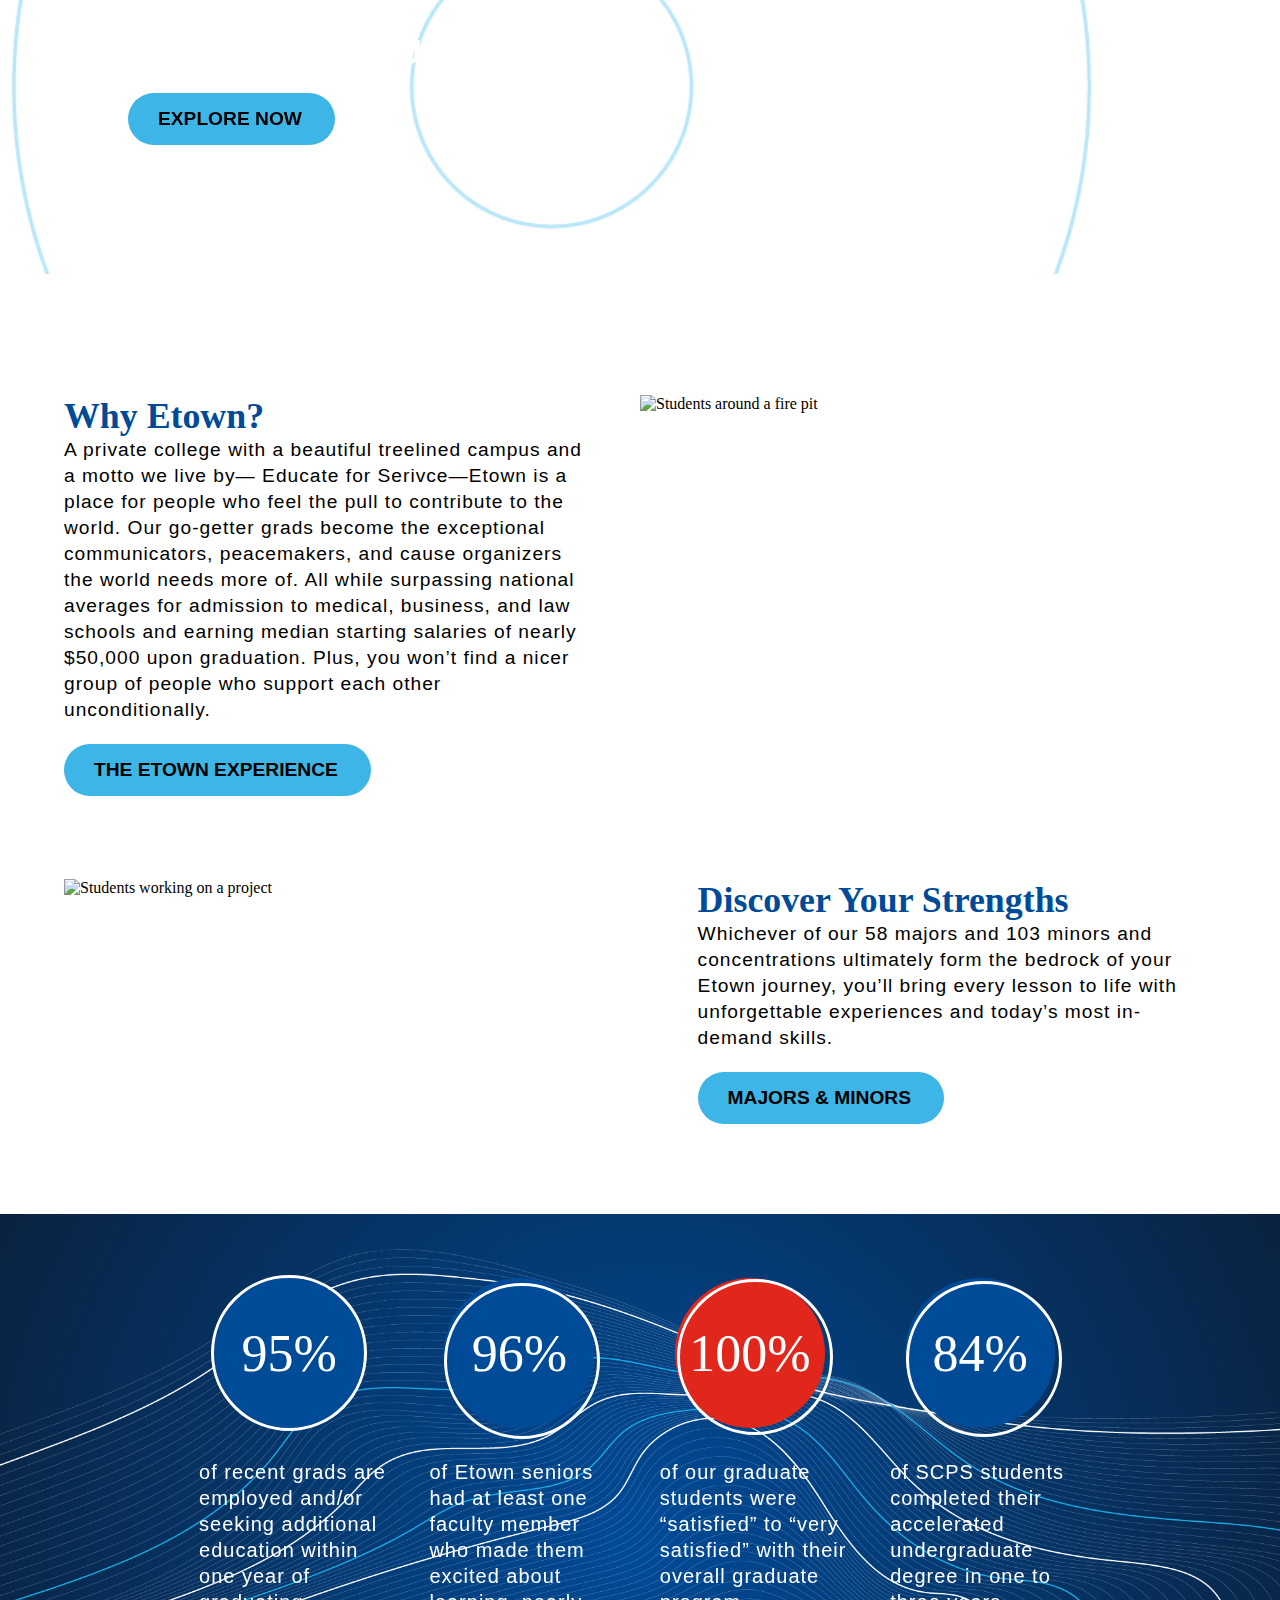
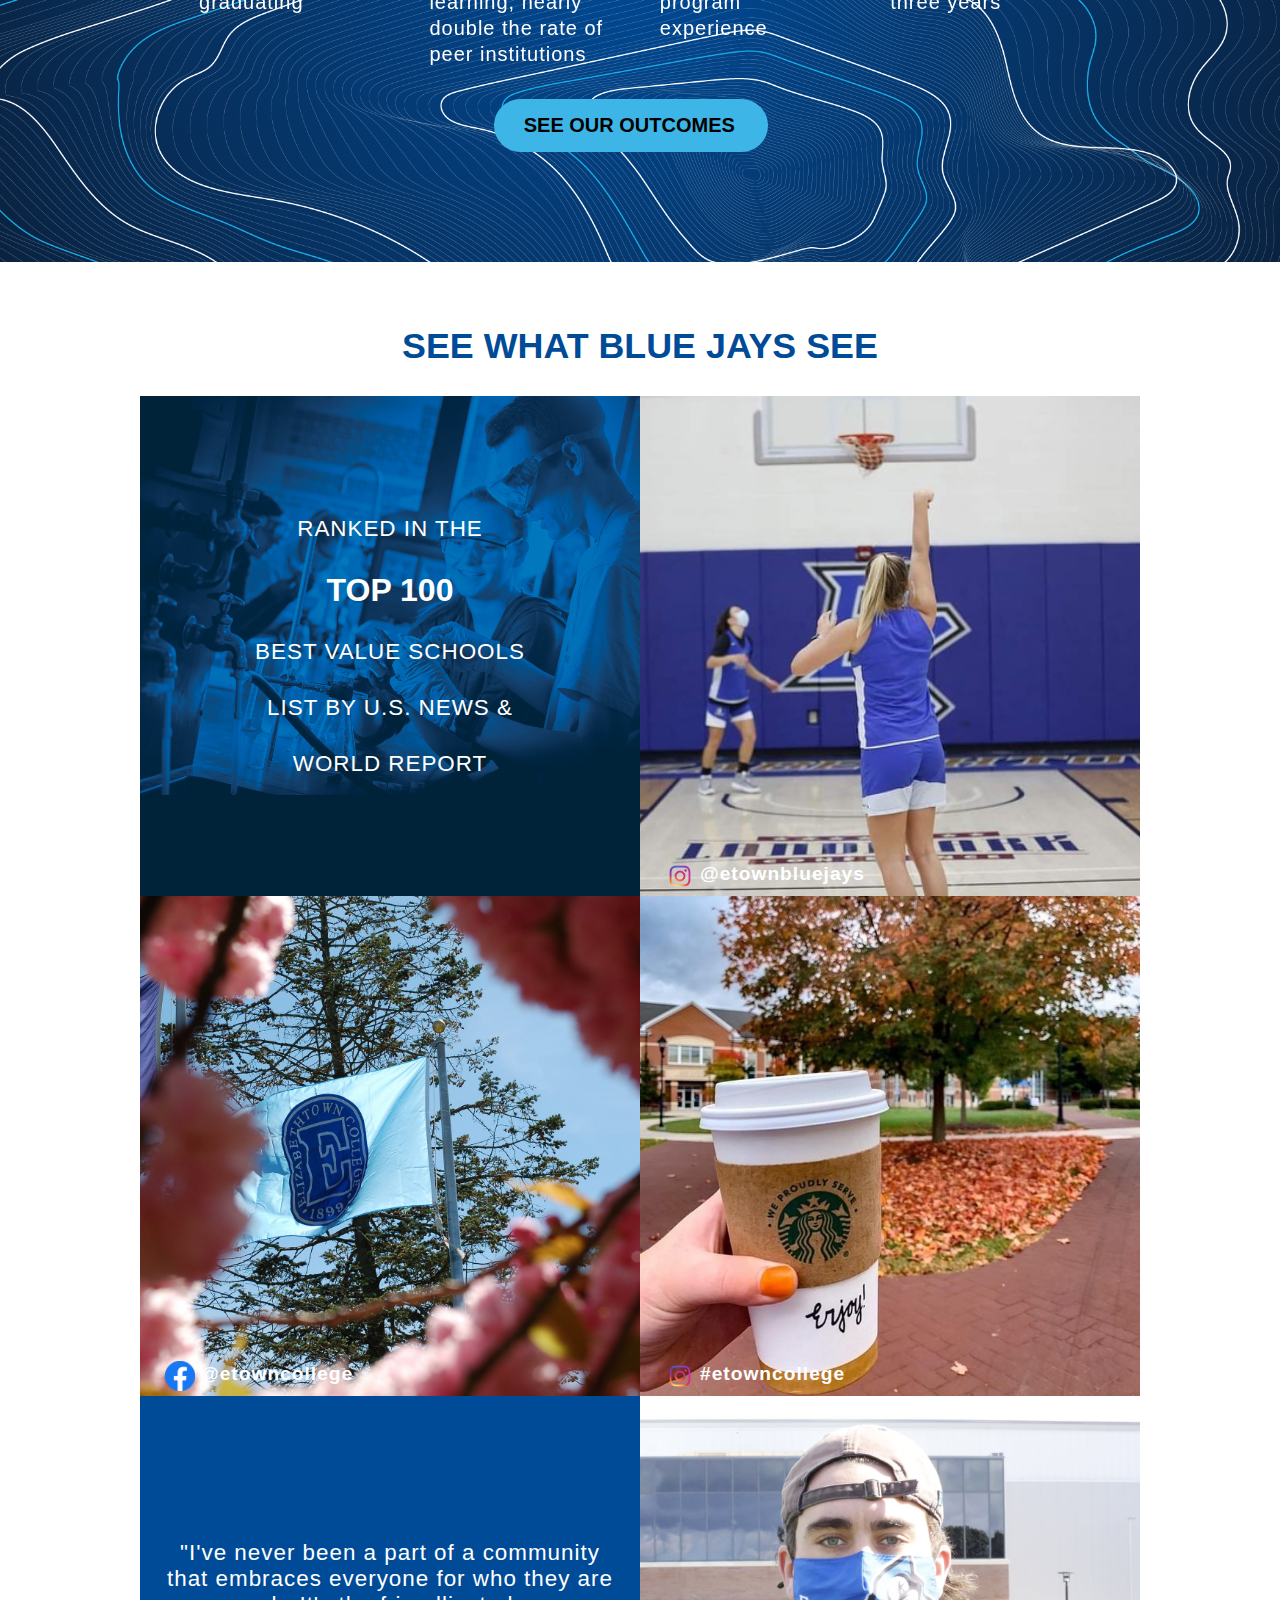
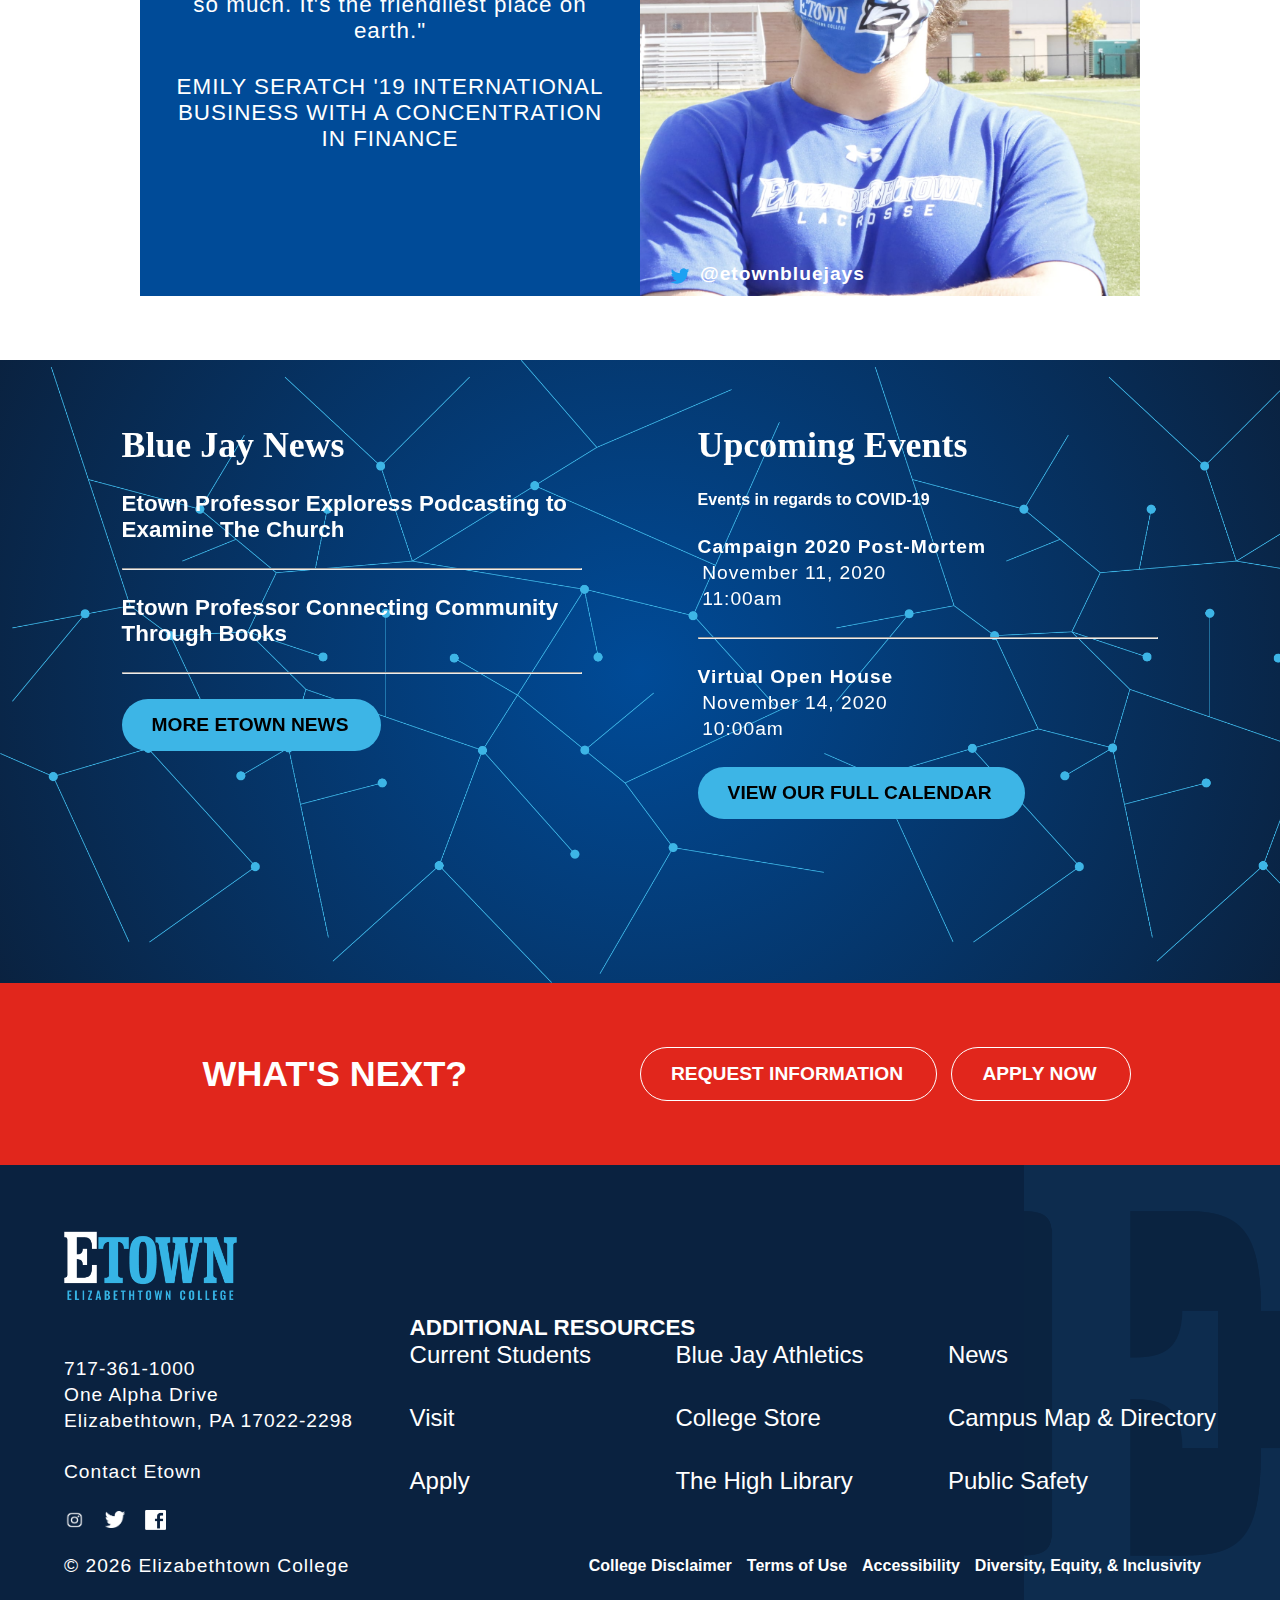
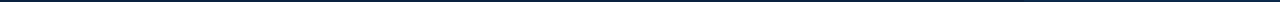
==== commit bda0d41a: "Fixes to block text" ====
--- a/index.html
+++ b/index.html
@@ -786,5 +786,4 @@
   <script src="/Scripts/scripts.js"></script>
   <script src="/Scripts/landingPage.js"></script>
 </body>
-
 </html>--- a/Styles/styles.css
+++ b/Styles/styles.css
@@ -2,6 +2,7 @@
   padding: 0;
   margin: 0;
   box-sizing: border-box;
+  max-width: 100vw;
 }
 
 body.no-scroll {
@@ -11,6 +12,14 @@
 
 img {
   object-fit: contain;
+}
+
+.columns {
+  margin: 0;
+}
+
+.columns:not(:last-child) {
+  margin: 0;
 }
 
 p,
@@ -18,9 +27,9 @@
 strong,
 b,
 input {
-  font-family: tablet-gothic, sans-serif;
+  font-family: Verdana, Geneva, Tahoma, sans-serif;
   font-size: 1rem;
-  letter-spacing: 2px;
+  letter-spacing: 1px;
   line-height: 24px;
   font-weight: 200;
 }
@@ -34,7 +43,7 @@
 h2,
 h4,
 h6 {
-  font-family: tablet-gothic, sans-serif;
+  font-family: Verdana, Geneva, Tahoma, sans-serif;
 }
 
 h1 {
@@ -62,7 +71,7 @@
 }
 
 a {
-  font-family: tablet-gothic, sans-serif;
+  font-family: Verdana, Geneva, Tahoma, sans-serif;
   font-size: 1rem;
   font-weight: bold;
 }
@@ -105,6 +114,11 @@
 
 .w25 {
   width: 25%;
+}
+
+.z5 {
+  z-index: 5;
+  position: relative;
 }
 
 .white-text {
@@ -194,7 +208,7 @@
 strong,
 b {
     font-size: 1.2rem;
-    line-height: 32px;
+    line-height: 26px;
   }
 
   h1 {
@@ -507,7 +521,7 @@
   width: 100%;
   padding: 4%;
   font-size: 1.25rem;
-  font-family: tablet-gothic, sans-serif;
+  font-family: Verdana, Geneva, Tahoma, sans-serif;
   color: #000000;
 }
 .quick-links__wrapper .audience-items__wrapper {
@@ -662,7 +676,7 @@
 }
 .tour-video__wrapper .tour-video__text-wrapper h2 {
   margin: 4% 0 0 0;
-  font-family: tablet-gothic, sans-serif;
+  font-family: Verdana, Geneva, Tahoma, sans-serif;
 }
 .tour-video__wrapper .tour-video__text-wrapper .tour-video__buttons {
   margin: 10% 0 0 0;
@@ -750,7 +764,7 @@
   left: -90%;
   width: 300%;
   height: 100%;
-  background-image: url("../images/homepage-stats-lineart.png");
+  background-image: url("../images/homepage-stats-lineart-wave1.png");
   background-size: cover;
 }
 .outcomes__wrapper .outcomes__item {
@@ -772,19 +786,19 @@
 }
 .outcomes__wrapper .outcomes__item .circle-one::before {
   top: -3px;
-  left: 5px;
+  left: -3px;
 }
 .outcomes__wrapper .outcomes__item .circle-two::before {
+  top: 5px;
+  left: 0px;
+}
+.outcomes__wrapper .outcomes__item .circle-three::before {
   top: 1px;
-  left: 0px;
-}
-.outcomes__wrapper .outcomes__item .circle-three::before {
-  top: -2px;
-  left: 3px;
+  left: 2px;
 }
 .outcomes__wrapper .outcomes__item .circle-four::before {
-  top: -2px;
-  left: -1px;
+  top: 3px;
+  left: 1px;
 }
 .outcomes__wrapper .outcomes__buttons {
   z-index: 3;
@@ -913,8 +927,8 @@
 .social-block__container .social-block__wrapper .social-block .social-block__content p {
   color: #FFFFFF;
   width: 90%;
-  margin: 0 auto;
-  font-size: 0.7rem;
+  margin: 5px auto;
+  font-size: 0.8rem;
 }
 .social-block__container .social-block__wrapper .social-block .social-block__content h4 {
   margin: 15px 0;
@@ -967,6 +981,10 @@
   }
   .social-block__container .social-block__wrapper .social-block.hidden {
     display: flex;
+  }
+  .social-block__container .social-block__wrapper .social-block .social-block__content p {
+    font-size: 1.4rem;
+    margin: 15px auto;
   }
 
   .social-prev-arrow,
@@ -1369,6 +1387,7 @@
   border-bottom: 1px solid #C8C8C8;
   padding: 3% 0;
   color: #004B98;
+  cursor: pointer;
 }
 header#main-header .secondary-navigation .secondary-navigation__links .secondary-navigation__sub-navs .sub-navs__header {
   display: flex;
@@ -1880,7 +1899,7 @@
   display: flex;
   justify-content: center;
   align-items: center;
-  padding: 0 15%;
+  padding: 5% 15%;
   background-position: center;
   background-size: cover;
   background-repeat: no-repeat;
@@ -1896,8 +1915,14 @@
 }
 .hero-section .hero-section__content h6 .red {
   background-color: #E1261C;
-}
-
+  padding: 0 15px;
+}
+
+@media screen and (max-width: 768px) {
+  .hero-section .hero-section__content h1 span {
+    font-size: 2.8rem;
+  }
+}
 .etown-circle__large {
   position: relative;
   border-radius: 100%;
@@ -1960,6 +1985,9 @@
   background-size: cover;
   background-position: center;
   position: relative;
+  display: flex;
+  justify-content: center;
+  align-items: center;
 }
 .overlayed-image::before {
   content: "";
@@ -1986,4 +2014,40 @@
   background-color: #3DB5E6;
 }
 
+@media screen and (max-width: 1200px) {
+  .overlayed-image {
+    height: 100vw;
+  }
+}
+.lg-text {
+  font-size: 3.36rem;
+  margin: 25px 0;
+  font-family: clarendon-text-pro, serif;
+}
+
+.md-text {
+  font-size: 1.12rem;
+  margin: 3px 0;
+}
+
+.sm-text {
+  font-size: 0.84rem;
+  width: 80%;
+  margin: 0 auto;
+}
+
+@media screen and (max-width: 1200px) {
+  .lg-text {
+    font-size: 2.8rem;
+  }
+
+  .md-text {
+    font-size: 0.84rem;
+  }
+
+  .sm-text {
+    font-size: 0.28rem;
+  }
+}
+
 /*# sourceMappingURL=styles.css.map */
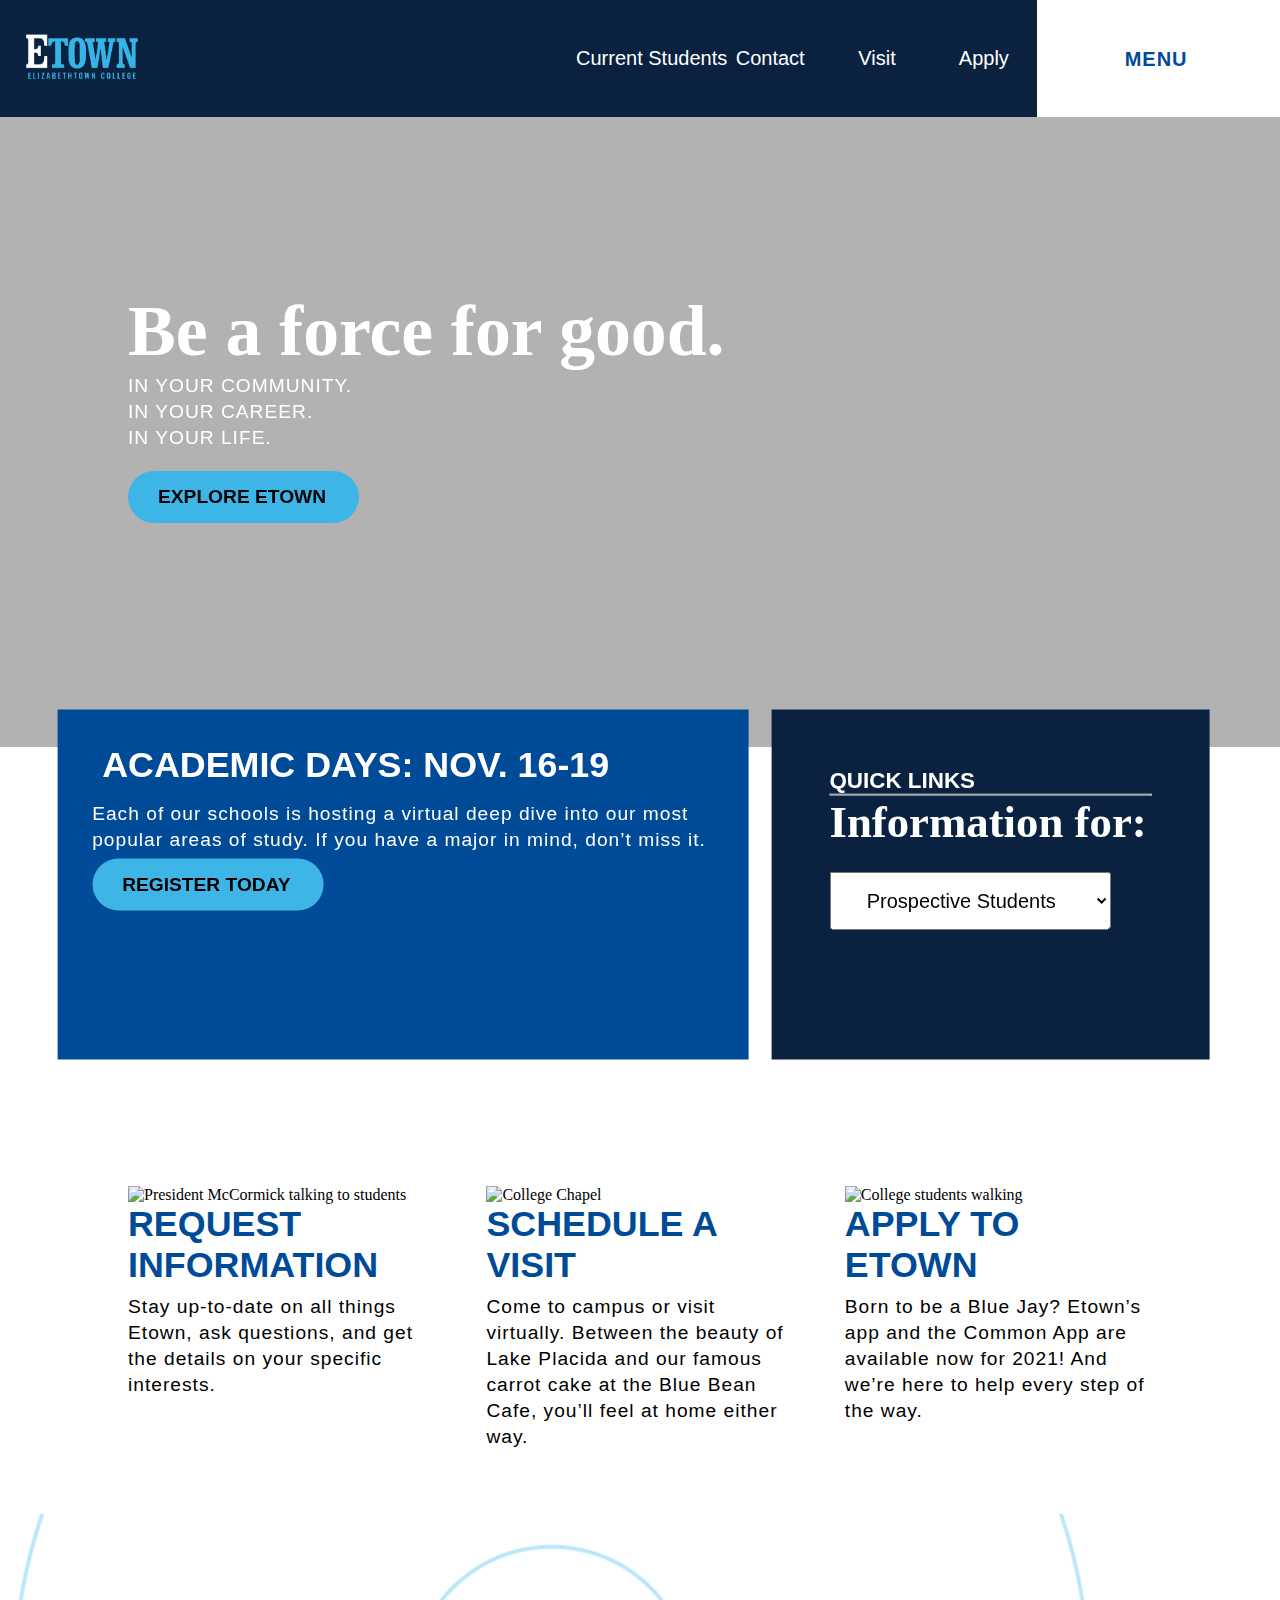
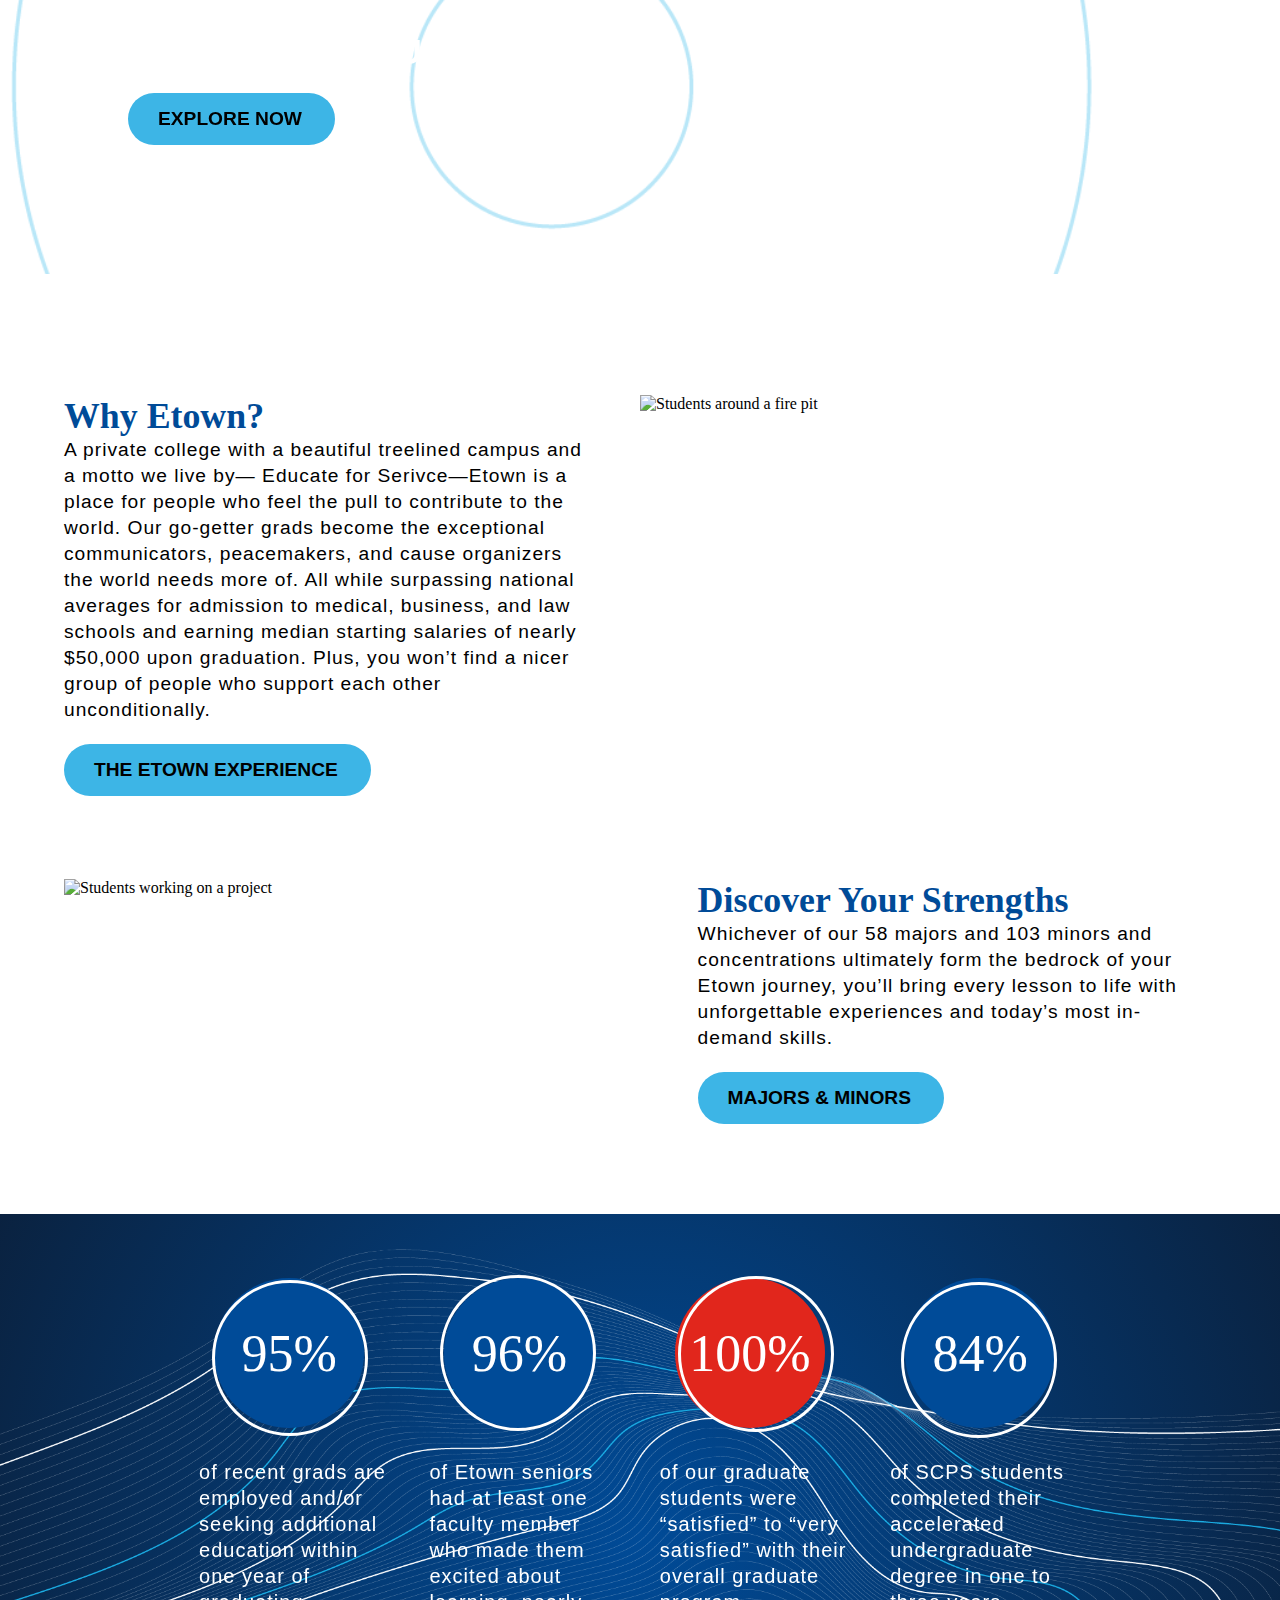
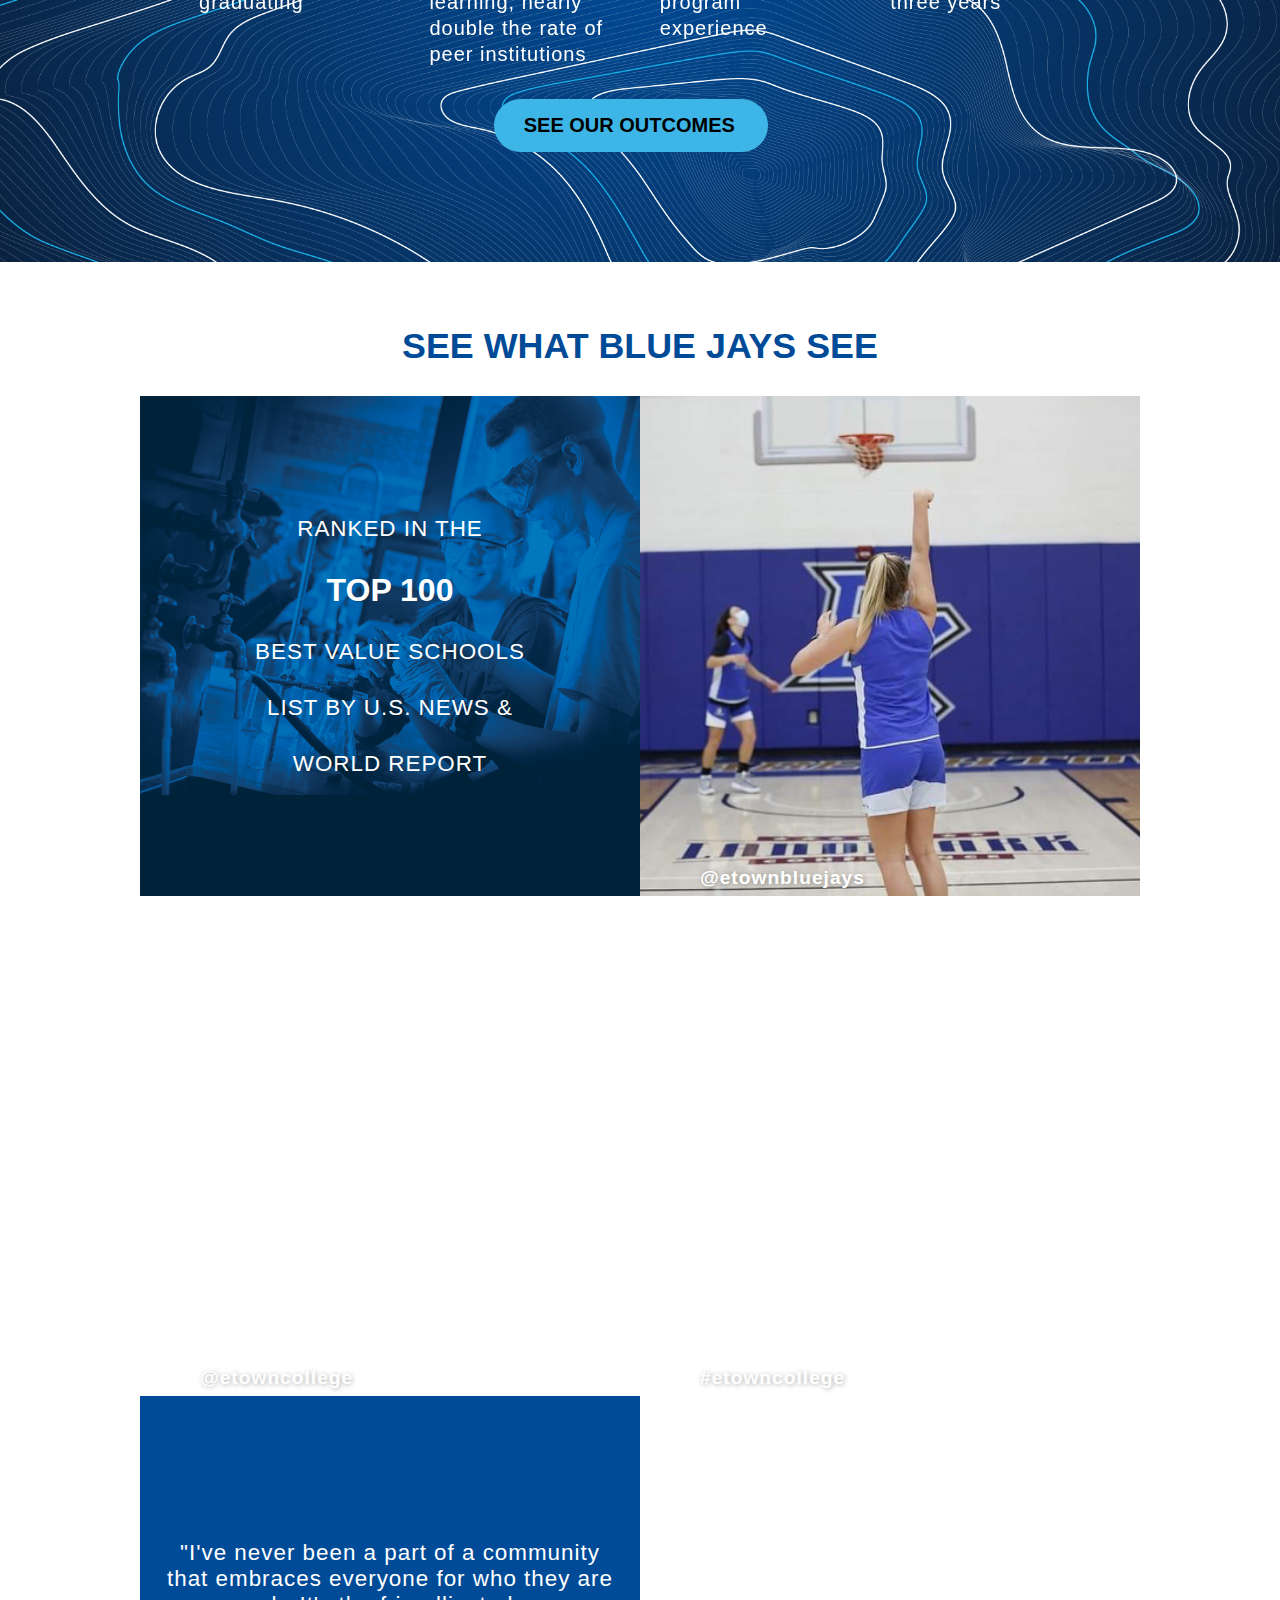
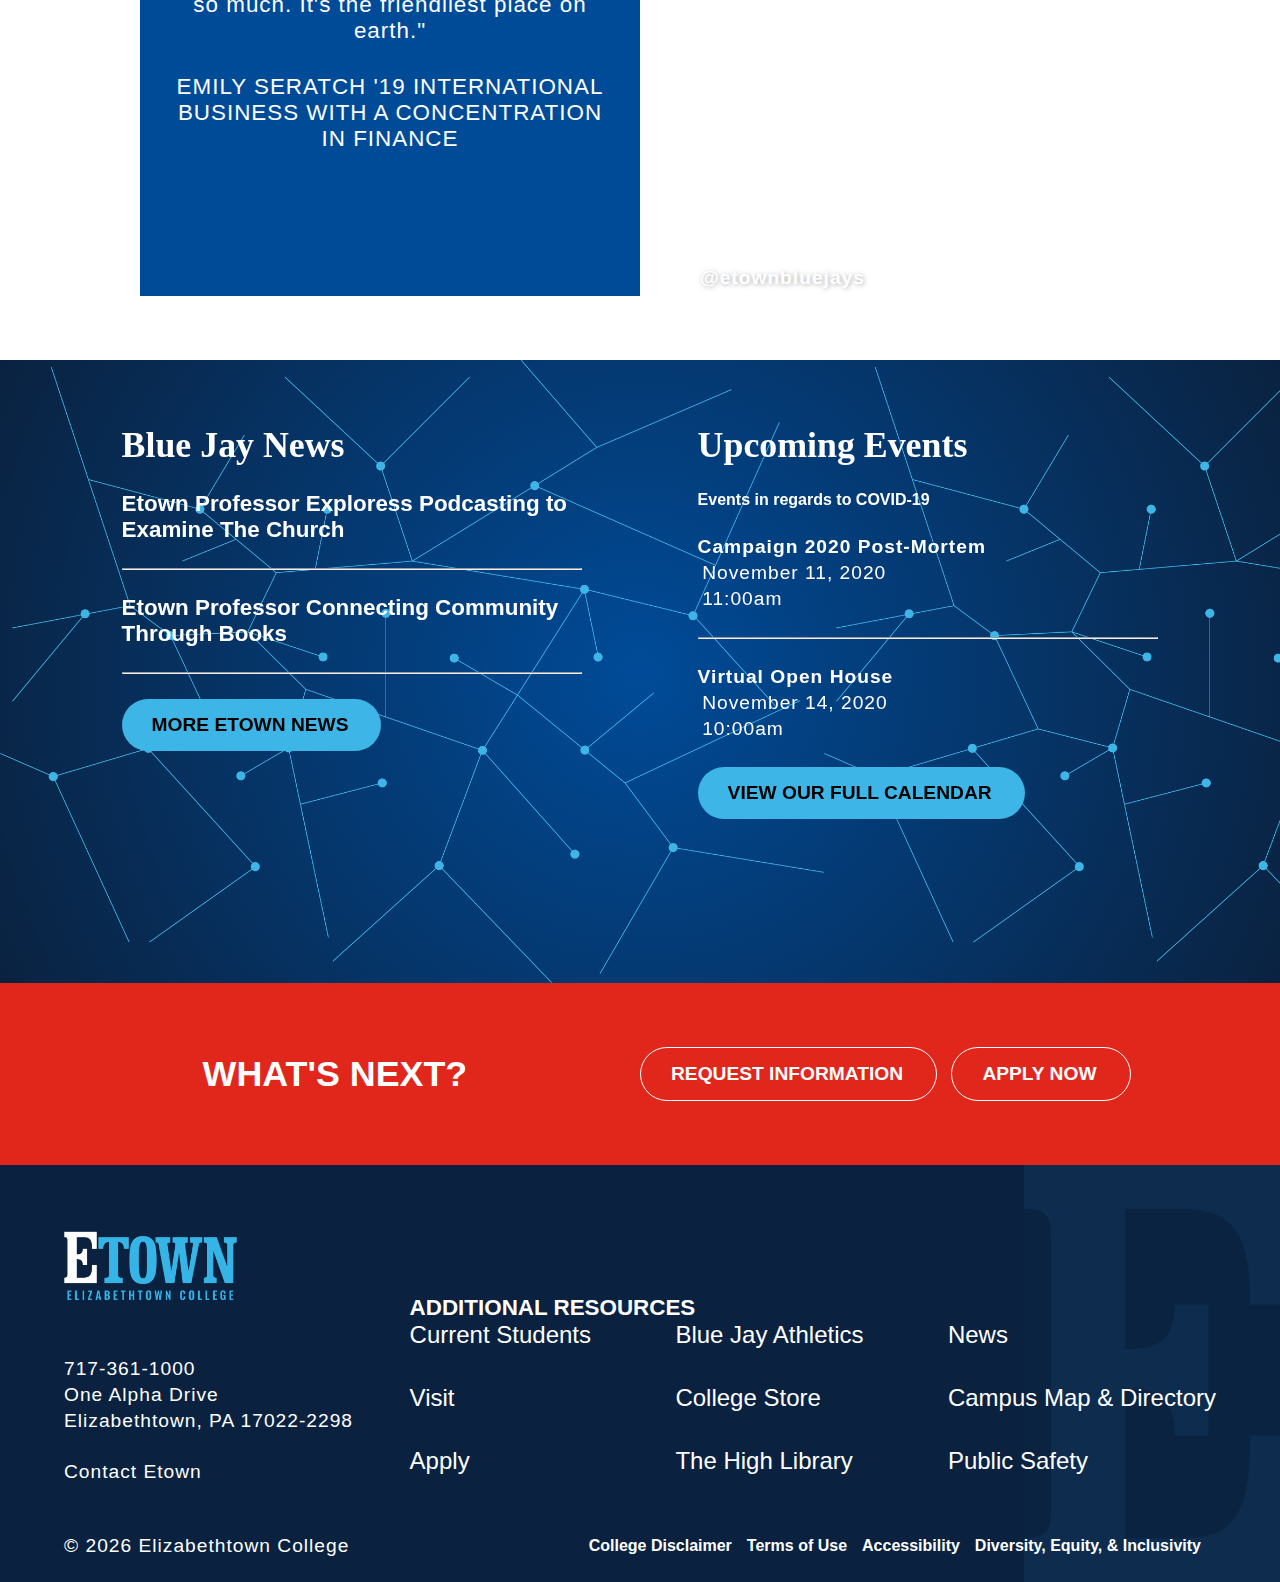
==== commit 4bc27d90: "Added Lazy Loading to images" ====
--- a/index.html
+++ b/index.html
@@ -27,7 +27,7 @@
     <nav class="main-navigation">
       <!-- Logo -->
       <a href="#" class="main-navigation__home">
-        <img src="../images/ETOWN_Footer_Logo.png" alt="Etown" class="logo">
+        <img loading="lazy" src="../images/ETOWN_Footer_Logo.png" alt="Etown" class="logo">
       </a>
       <!-- Main Navigation Links -->
       <ul class="main-navigation__links">
@@ -184,7 +184,7 @@
     <!-- Main Video Hero -->
     <div class="hero-video__wrapper">
       <!-- Video -->
-      <video poster="https://www.etown.edu/images/blue-jay-frame.jpg" playsinline="playsinline" preload="auto"
+      <video poster="https://www.etown.edu/images/blue-jay-frame.jpg" playsinline="playsinline" preload="none"
         autoplay="autoplay" loop="loop" muted="muted">
         <source src="https://www.etown.edu/videos/home/Elizabethtown%20Homepage%20Video_1_1.mp4" type="video/mp4">
       </video>
@@ -243,7 +243,7 @@
         <div class="audience-items__subset " data-audience="prospective">
           <!-- Item -->
           <div class="audience-items__item">
-            <img src="./images/homepage-info.jpg" alt="President McCormick talking to students">
+            <img loading="lazy" src="./images/homepage-info.jpg" alt="President McCormick talking to students">
             <h4>
               <a href="#" class="callout">Request Information<i class="fas fa-arrow-right"></i></a>
             </h4>
@@ -255,7 +255,7 @@
           </div>
           <!-- Item -->
           <div class="audience-items__item">
-            <img src="./images/homepage-visit.jpg" alt="College Chapel">
+            <img loading="lazy" src="./images/homepage-visit.jpg" alt="College Chapel">
             <h4>
               <a href="#" class="callout">Schedule A Visit<i class="fas fa-arrow-right"></i></a>
             </h4>
@@ -268,7 +268,7 @@
           </div>
           <!-- Item -->
           <div class="audience-items__item">
-            <img src="./images/homepage-apply.jpg" alt="College students walking">
+            <img loading="lazy" src="./images/homepage-apply.jpg" alt="College students walking">
             <h4>
               <a href="#" class="callout">Apply To Etown<i class="fas fa-arrow-right"></i></a>
             </h4>
@@ -282,7 +282,7 @@
         <div class="audience-items__subset hidden" data-audience="transfer">
           <!-- Item -->
           <div class="audience-items__item">
-            <img src="https://www.etown.edu/images/fall_2020/Fall_Virtual.jpg" alt="image">
+            <img loading="lazy" src="https://www.etown.edu/images/fall_2020/Fall_Virtual.jpg" alt="image">
             <h4>
               <a href="#" class="callout">Transfer<i class="fas fa-arrow-right"></i></a>
             </h4>
@@ -294,7 +294,7 @@
           </div>
           <!-- Item -->
           <div class="audience-items__item">
-            <img src="https://www.etown.edu/images/fall_2020/Fall_Virtual.jpg" alt="image">
+            <img loading="lazy" src="https://www.etown.edu/images/fall_2020/Fall_Virtual.jpg" alt="image">
             <h4>
               <a href="#" class="callout">Schedule A Visit<i class="fas fa-arrow-right"></i></a>
             </h4>
@@ -307,7 +307,7 @@
           </div>
           <!-- Item -->
           <div class="audience-items__item">
-            <img src="https://www.etown.edu/images/fall_2020/Fall_Virtual.jpg" alt="image">
+            <img loading="lazy" src="https://www.etown.edu/images/fall_2020/Fall_Virtual.jpg" alt="image">
             <h4>
               <a href="#" class="callout">Apply To Etown<i class="fas fa-arrow-right"></i></a>
             </h4>
@@ -321,7 +321,7 @@
         <div class="audience-items__subset hidden" data-audience="graduate">
           <!-- Item -->
           <div class="audience-items__item">
-            <img src="https://www.etown.edu/images/fall_2020/Fall_Virtual.jpg" alt="image">
+            <img loading="lazy" src="https://www.etown.edu/images/fall_2020/Fall_Virtual.jpg" alt="image">
             <h4>
               <a href="#" class="callout">Graduate<i class="fas fa-arrow-right"></i></a>
             </h4>
@@ -333,7 +333,7 @@
           </div>
           <!-- Item -->
           <div class="audience-items__item">
-            <img src="https://www.etown.edu/images/fall_2020/Fall_Virtual.jpg" alt="image">
+            <img loading="lazy" src="https://www.etown.edu/images/fall_2020/Fall_Virtual.jpg" alt="image">
             <h4>
               <a href="#" class="callout">Schedule A Visit<i class="fas fa-arrow-right"></i></a>
             </h4>
@@ -346,7 +346,7 @@
           </div>
           <!-- Item -->
           <div class="audience-items__item">
-            <img src="https://www.etown.edu/images/fall_2020/Fall_Virtual.jpg" alt="image">
+            <img loading="lazy" src="https://www.etown.edu/images/fall_2020/Fall_Virtual.jpg" alt="image">
             <h4>
               <a href="#" class="callout">Apply To Etown<i class="fas fa-arrow-right"></i></a>
             </h4>
@@ -360,7 +360,7 @@
         <div class="audience-items__subset hidden" data-audience="adult">
           <!-- Item -->
           <div class="audience-items__item">
-            <img src="https://www.etown.edu/images/fall_2020/Fall_Virtual.jpg" alt="image">
+            <img loading="lazy" src="https://www.etown.edu/images/fall_2020/Fall_Virtual.jpg" alt="image">
             <h4>
               <a href="#" class="callout">Adult<i class="fas fa-arrow-right"></i></a>
             </h4>
@@ -372,7 +372,7 @@
           </div>
           <!-- Item -->
           <div class="audience-items__item">
-            <img src="https://www.etown.edu/images/fall_2020/Fall_Virtual.jpg" alt="image">
+            <img loading="lazy" src="https://www.etown.edu/images/fall_2020/Fall_Virtual.jpg" alt="image">
             <h4>
               <a href="#" class="callout">Schedule A Visit<i class="fas fa-arrow-right"></i></a>
             </h4>
@@ -385,7 +385,7 @@
           </div>
           <!-- Item -->
           <div class="audience-items__item">
-            <img src="https://www.etown.edu/images/fall_2020/Fall_Virtual.jpg" alt="image">
+            <img loading="lazy" src="https://www.etown.edu/images/fall_2020/Fall_Virtual.jpg" alt="image">
             <h4>
               <a href="#" class="callout">Apply To Etown<i class="fas fa-arrow-right"></i></a>
             </h4>
@@ -399,7 +399,7 @@
         <div class="audience-items__subset hidden" data-audience="international">
           <!-- Item -->
           <div class="audience-items__item">
-            <img src="https://www.etown.edu/images/fall_2020/Fall_Virtual.jpg" alt="image">
+            <img loading="lazy" src="https://www.etown.edu/images/fall_2020/Fall_Virtual.jpg" alt="image">
             <h4>
               <a href="#" class="callout">International<i class="fas fa-arrow-right"></i></a>
             </h4>
@@ -411,7 +411,7 @@
           </div>
           <!-- Item -->
           <div class="audience-items__item">
-            <img src="https://www.etown.edu/images/fall_2020/Fall_Virtual.jpg" alt="image">
+            <img loading="lazy" src="https://www.etown.edu/images/fall_2020/Fall_Virtual.jpg" alt="image">
             <h4>
               <a href="#" class="callout">Schedule A Visit<i class="fas fa-arrow-right"></i></a>
             </h4>
@@ -424,7 +424,7 @@
           </div>
           <!-- Item -->
           <div class="audience-items__item">
-            <img src="https://www.etown.edu/images/fall_2020/Fall_Virtual.jpg" alt="image">
+            <img loading="lazy" src="https://www.etown.edu/images/fall_2020/Fall_Virtual.jpg" alt="image">
             <h4>
               <a href="#" class="callout">Apply To Etown<i class="fas fa-arrow-right"></i></a>
             </h4>
@@ -438,7 +438,7 @@
         <div class="audience-items__subset hidden" data-audience="military">
           <!-- Item -->
           <div class="audience-items__item">
-            <img src="https://www.etown.edu/images/fall_2020/Fall_Virtual.jpg" alt="image">
+            <img loading="lazy" src="https://www.etown.edu/images/fall_2020/Fall_Virtual.jpg" alt="image">
             <h4>
               <a href="#" class="callout">Military<i class="fas fa-arrow-right"></i></a>
             </h4>
@@ -450,7 +450,7 @@
           </div>
           <!-- Item -->
           <div class="audience-items__item">
-            <img src="https://www.etown.edu/images/fall_2020/Fall_Virtual.jpg" alt="image">
+            <img loading="lazy" src="https://www.etown.edu/images/fall_2020/Fall_Virtual.jpg" alt="image">
             <h4>
               <a href="#" class="callout">Schedule A Visit<i class="fas fa-arrow-right"></i></a>
             </h4>
@@ -463,7 +463,7 @@
           </div>
           <!-- Item -->
           <div class="audience-items__item">
-            <img src="https://www.etown.edu/images/fall_2020/Fall_Virtual.jpg" alt="image">
+            <img loading="lazy" src="https://www.etown.edu/images/fall_2020/Fall_Virtual.jpg" alt="image">
             <h4>
               <a href="#" class="callout">Apply To Etown<i class="fas fa-arrow-right"></i></a>
             </h4>
@@ -479,7 +479,7 @@
 
     <!-- Tour Video -->
     <div class="tour-video__wrapper">
-      <video poster="https://www.etown.edu/images/blue-jay-frame.jpg" playsinline="playsinline" preload="auto"
+      <video poster="https://www.etown.edu/images/blue-jay-frame.jpg" playsinline="playsinline" preload="none"
         autoplay="autoplay" loop="loop" muted="muted">
         <source src="../Homepage Prototypes/Videos/20EBTC0132_Website_DroneVideo_CES_20201122.mp4" type="video/mp4">
       </video>
@@ -496,7 +496,7 @@
     <div class="why-etown__wrapper white-background">
       <!-- Item -->
       <div class="audience-items__item reverse">
-        <img src="./images/homepage-whyetown.jpg" alt="Students around a fire pit">
+        <img loading="lazy" src="./images/homepage-whyetown.jpg" alt="Students around a fire pit">
         <div class="audience-items__text">
           <h3 class="blue-text">Why Etown?</h3>
           <p>A private college with a beautiful treelined campus and a motto we live by—
@@ -521,7 +521,7 @@
       </div>
       <!-- Item -->
       <div class="audience-items__item">
-        <img src="./images/homepage-programs.jpg" alt="Students working on a project">
+        <img loading="lazy" src="./images/homepage-programs.jpg" alt="Students working on a project">
         <div class="audience-items__text">
           <h3 class="blue-text">Discover Your Strengths
           </h3>
@@ -615,7 +615,7 @@
       <div class="social-block__wrapper">
         <!-- Callout -->
         <div class="social-block callout">
-          <img src="./images/homepage-socialfeed-stat.jpg" alt="students working on chemistry" />
+          <img loading="lazy" src="./images/homepage-socialfeed-stat.jpg" alt="students working on chemistry" />
           <div class="social-block__content">
             <p class="uppercase">Ranked in the</p>
             <h4 class="uppercase">Top 100</h4>
@@ -626,24 +626,24 @@
         </div>
         <!-- Callout -->
         <div class="social-block social hidden">
-          <img src="./images/homepage-socialfeed-instagram-jays.jpg" alt="student playing basketball" />
+          <img loading="lazy" src="./images/homepage-socialfeed-instagram-jays.jpg" alt="student playing basketball" />
           <div class="social-callout">
-            <img src="./images/homepage-socialfeed-instagramicon.png" alt="Instagram Logo">
+            <img loading="lazy" src="./images/homepage-socialfeed-instagramicon.png" alt="Instagram Logo">
             <p>@etownbluejays</p>
           </div>
         </div>
         <!-- Callout -->
         <div class="social-block social hidden">
-          <img src="./images/homepage-socialfeed-fb-college.jpg" alt="Etown flag">
-          <div class="social-callout"><img src="./images/homepage-socialfeed-facebookicon.png" alt="Facebook Logo">
+          <img loading="lazy" src="./images/homepage-socialfeed-fb-college.jpg" alt="Etown flag">
+          <div class="social-callout"><img loading="lazy" src="./images/homepage-socialfeed-facebookicon.png" alt="Facebook Logo">
             <p>@etowncollege</p>
           </div>
         </div>
         <!-- Callout -->
         <div class="social-block social hidden">
-          <img src="./images/homepage-socialfeed-instagram-college.jpg" alt="student with starbucks" />
+          <img loading="lazy" src="./images/homepage-socialfeed-instagram-college.jpg" alt="student with starbucks" />
           <div class="social-callout">
-            <img src="./images/homepage-socialfeed-instagramicon.png" alt="Instagram Logo">
+            <img loading="lazy" src="./images/homepage-socialfeed-instagramicon.png" alt="Instagram Logo">
             <p>#etowncollege</p>
           </div>
         </div>
@@ -657,8 +657,8 @@
         </div>
         <!-- Callout -->
         <div class="social-block social hidden">
-          <img src="./images/homepage-socialfeed-twitter-jays.jpeg" alt="Student with a mask" />
-          <div class="social-callout"><img src="./images/homepage-socialfeed-twittericon.png" alt="Twitter Icon">
+          <img loading="lazy" src="./images/homepage-socialfeed-twitter-jays.jpeg" alt="Student with a mask" />
+          <div class="social-callout"><img loading="lazy" src="./images/homepage-socialfeed-twittericon.png" alt="Twitter Icon">
             <p>@etownbluejays</p>
           </div>
         </div>
@@ -723,7 +723,7 @@
 
   <footer id="main-footer">
     <div class="logo-contact">
-      <img src="../images/ETOWN_Footer_Logo.png" alt="Etown Wordmark">
+      <img loading="lazy" src="../images/ETOWN_Footer_Logo.png" alt="Etown Wordmark">
       <div class="connect">
         <div class="contact">
           <p>717-361-1000</p>
@@ -733,9 +733,9 @@
         <div class="social">
           <p>Contact Etown</p>
           <div class="icons">
-            <a href="#"><img src="./images/footer-instagram.png" alt="Instagram" class="social_icon" /></a>
-            <a href="#"><img src="./images/footer-twitter.png" alt="Twitter" class="social_icon" /></a>
-            <a href="#"><img src="./images/footer-facebook.png" alt="Facebook" class="social_icon" /></a>
+            <a href="#"><img loading="lazy" src="./images/footer-instagram.png" alt="Instagram" class="social_icon" /></a>
+            <a href="#"><img loading="lazy" src="./images/footer-twitter.png" alt="Twitter" class="social_icon" /></a>
+            <a href="#"><img loading="lazy" src="./images/footer-facebook.png" alt="Facebook" class="social_icon" /></a>
           </div>
         </div>
       </div>
--- a/Styles/styles.css
+++ b/Styles/styles.css
@@ -785,20 +785,20 @@
   font-size: 1.25rem;
 }
 .outcomes__wrapper .outcomes__item .circle-one::before {
+  top: 2px;
+  left: -2px;
+}
+.outcomes__wrapper .outcomes__item .circle-two::before {
   top: -3px;
-  left: -3px;
-}
-.outcomes__wrapper .outcomes__item .circle-two::before {
-  top: 5px;
-  left: 0px;
+  left: -4px;
 }
 .outcomes__wrapper .outcomes__item .circle-three::before {
-  top: 1px;
-  left: 2px;
+  top: -2px;
+  left: 3px;
 }
 .outcomes__wrapper .outcomes__item .circle-four::before {
-  top: 3px;
-  left: 1px;
+  top: 4px;
+  left: -4px;
 }
 .outcomes__wrapper .outcomes__buttons {
   z-index: 3;
@@ -949,6 +949,7 @@
   color: #FFFFFF;
   font-weight: bold;
   margin: 0 0 0 5px;
+  text-shadow: 1px 1px 5px #00000050;
 }
 .social-block__container .social-prev-arrow,
 .social-block__container .social-next-arrow {
